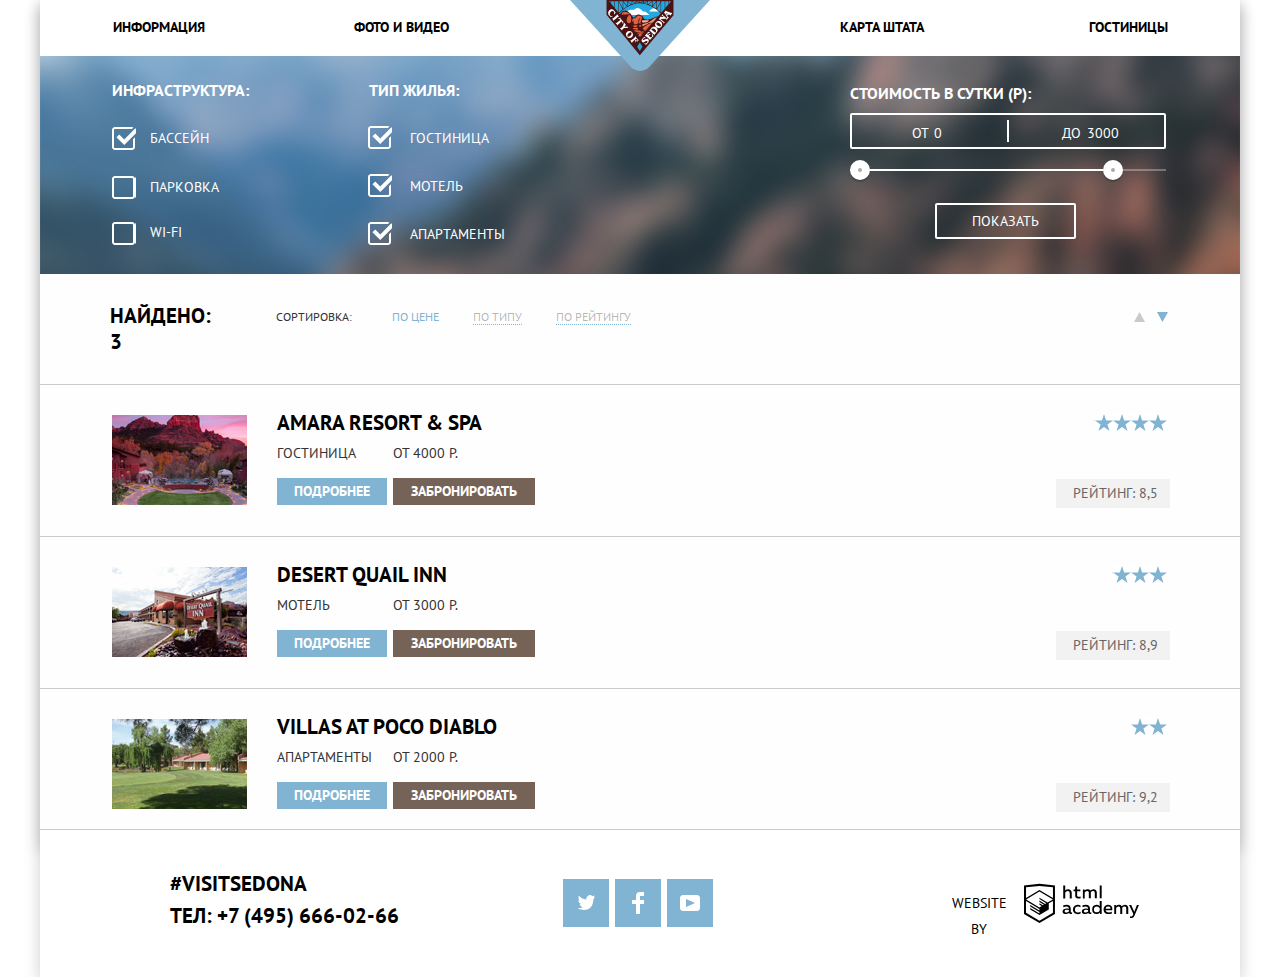
==== catalog.html @ 5ac7837c "правки" ====
<!DOCTYPE html>
<html lang="ru">

<head>
  <meta charset="utf-8">
  <title>Седона</title>
  <link href="https://fonts.googleapis.com/css?family=PT+Sans:400,700&display=swap&subset=cyrillic" rel="stylesheet">
  <link rel="stylesheet" href="css/normalize.css">
  <link href="css/style.css" rel="stylesheet">
</head>

<body>
  <div class="container">
    <header class="main-header">
      <nav class="main-navigation">
        <a class="main-header-logo" href="index.html">
          <img src="img/logo-sedona.svg" width="140" height="71" alt="Логотип Седоны">
        </a>
        <ul class="site-navigation">
          <li class="menu-section info"><a href="#">Информация</a>
          </li>
          <li class="menu-section photo"><a href="#">Фото и видео</a>
          </li>
          <li class="menu-section map-state"><a href="#">Карта штата</a>
          </li>
          <li class="menu-section site-navigation-current hotels"><a>Гостиницы</a>
          </li>
        </ul>
      </nav>
    </header>
    <main class="container">
      <h1 class="visually-hidden">Каталог гостиниц</h1>
      <section class="filters">
        <h2 class="visually-hidden">Фильтр гостиниц</h2>
        <form class="filters-form" method="get" action="https://echo.htmlacademy.ru">
          <div class="filters-block">
            <fieldset>
              <legend class="filter-header-infrastructure">Инфраструктура:</legend>
              <ul class="infrastructure">
                <li class="filter-option">
                  <label class="check">
                    <input class="filter-input filter-input-checkbox" type="checkbox" name="filter-pool" id="filter-pool" checked> <span class="check-box"></span>
                    Бассейн</label>
                </li>
                <li class="filter-option">
                  <label class="check">
                    <input class="filter-input filter-input-checkbox" type="checkbox" name="filter-parking" id="filter-parking"> <span class="check-box"></span>
                    Парковка</label>
                </li>
                <li class="filter-option">
                  <label class="check-wifi">
                    <input class="filter-input filter-input-checkbox" type="checkbox" name="filter-wi-fi" id="filter-wi-fi"> <span class="check-box wifi"></span>
                    Wi-fi</label>
                </li>
              </ul>
            </fieldset>
            <fieldset>
              <legend class="filter-header-housing">Тип жилья:</legend>
              <ul class="type-of-housing">
                <li class="filter-option">
                  <label class="check-housing">
                    <input class="filter-input filter-input-checkbox" type="checkbox" name="filter-hotel" id="filter-hotel" checked> <span class="check-box option">
                  </span>
                    Гостиница</label>
                </li>
                <li class="filter-option">
                  <label class="check-housing">
                    <input class="filter-input filter-input-checkbox" type="checkbox" name="filter-motel" id="filter-motel" checked> <span class="check-box option"></span>
                    Мотель</label>
                </li>
                <li class="filter-option">
                  <label class="check-housing">
                    <input class="filter-input filter-input-checkbox" type="checkbox" name="filter-apartment" id="filter-apartment" checked> <span class="check-box option"></span>
                    Апартаменты</label>
                </li>
              </ul>
            </fieldset>
          </div>
        </form>
        <div class="filter-range">
          <div class="filter-range-title">Стоимость в сутки (р):</div>
          <div class="price-controls">
            <label class="min-price">от
              <input class="min" type="number" name="min-price" value="0">
            </label>
            <label class="max-price">до
              <input class="max" type="number" name="max-price" value="3000">
            </label>
          </div>
          <div class="range-controls">
            <div class="scale">
              <div class="bar"></div>
            </div>
            <div class="range-toggle range-toggle-min"></div>
            <div class="range-toggle range-toggle-max"></div>
          </div>
          <button class="btn-transparent" type="submit">Показать</button>
        </div>
      </section>
      <section class="sorting">
        <h2 class="visually-hidden">Сортировка</h2>
        <div class="sorting-block">
          <div class="results">
            <h2 class="results-header">Найдено: 3</h2>
          </div>
          <div class="sorting-menu"> <span class="sorting-name">Сортировка:</span>
            <ul class="list-menu">
              <li><a href="#" class="price buy">по цене</a>
              </li>
              <li><a href="#">по типу</a>
              </li>
              <li><a href="#">по рейтингу</a>
              </li>
            </ul>
          </div>
          <div class="sorting-de-ascending">
            <ul class="sorting-icon">
              <li>
                <a href="#">
                  <svg xmlns="http://www.w3.org/2000/svg" width="11" height="10" viewBox="0 0 11 10" class="arrow-up">
                    <path fill="#231F20" d="M5.5 0L0 10h11z" />
                  </svg>
                </a>
              </li>
              <li>
                <a href="#">
                  <svg xmlns="http://www.w3.org/2000/svg" width="11" height="10" viewBox="0 0 11 10" class="arrow-down down">
                    <path fill="#231F20" d="M5.5 10L0 0h11" />
                  </svg>
                </a>
              </li>
            </ul>
          </div>
        </div>
      </section>
      <h2 class="visually-hidden">Список гостиниц</h2>
      <article class="catalog-item">
        <div class="content-alignment">
          <div class="place-pic">
            <img src="img/hotel-picture1.jpg" width="135" height="90" alt="Гостиница Amara Resort & Spa">
          </div>
          <div class="place-info">
            <h2 class="place-name"><a href="#">Amara Resort & Spa</a></h2>
            <div class="place-wrap">
              <div class="place-type"> <span class="content-decor">Гостиница</span>
                <a class="more-details-button" href="#">Подробнее</a>
              </div>
              <div class="place-price"> <span class="content-decor">От 4000 Р.</span>
                <a class="booking-button" href="#">Забронировать</a> 
              </div>
            </div>
          </div>
        </div>
        <div class="rating">
          <p class="visually-hidden">4 звезды</p>
          <p class="star first"></p> <span class="rating-decor">Рейтинг: 8,5</span>
        </div>
      </article>
      <article class="catalog-item">
        <div class="content-alignment">
          <div class="place-pic">
            <img src="img/hotel-picture2.jpg" width="135" height="90" alt="Мотель Desert Quail Inn">
          </div>
          <div class="place-info">
            <h2 class="place-name"><a href="#">Desert Quail Inn</a></h2>
            <div class="place-wrap">
              <div class="place-type"> <span class="content-decor">Мотель</span>
                <a class="more-details-button" href="#">Подробнее</a>
              </div>
              <div class="place-price"> <span class="content-decor">От 3000 Р.</span>
                <a class="booking-button" href="#">Забронировать</a> 
              </div>
            </div>
          </div>
        </div>
        <div class="rating">
          <p class="visually-hidden">3 звезды</p>
          <p class="star second"></p> <span class="rating-decor">Рейтинг: 8,9</span>
        </div>
      </article>
      <article class="catalog-item">
        <div class="content-alignment">
          <div class="place-pic">
            <img src="img/hotel-picture3.jpg" width="135" height="90" alt="Апартаменты Villas at Poco Diablo">
          </div>
          <div class="place-info">
            <h2 class="place-name"><a href="#">Villas at Poco Diablo</a></h2>
            <div class="place-wrap">
              <div class="place-type"> <span class="content-decor">Апартаменты</span>
                <a class="more-details-button" href="#">Подробнее</a>
              </div>
              <div class="place-price"> <span class="content-decor">От 2000 Р.</span>
                <a class="booking-button" href="#">Забронировать</a> 
              </div>
            </div>
          </div>
        </div>
        <div class="rating">
          <p class="visually-hidden">2 звезды</p>
          <p class="star third"></p> <span class="rating-decor">Рейтинг: 9,2</span>
        </div>
      </article>
    </main>
    <footer class="main-footer catalog-footer">
      <h2 class="visually-hidden">Как с нами связаться</h2>
      <div class="footer">
        <div class="footer-contacts"> <a href="#" class="hashtag-catalog">#visitsedona</a>
          <span class="phone-catalog">Тел: <a href="tel:+74956660266">+7 (495) 666-02-66</a></span>
        </div>
        <div class="footer-social">
          <h2 class="visually-hidden">Социальные сети</h2>
          <ul class="social-media social-media-catalog">
            <li>
              <a class="social-button twitter" href="#">
                <img src="img/twitter.svg" width="17" height="15" alt="Твиттер">
              </a>
            </li>
            <li>
              <a class="social-button facebook" href="#">
                <img src="img/fb-icon.svg" width="12" height="22" alt="Фейсбук">
              </a>
            </li>
            <li>
              <a class="social-button youtube" href="#">
                <img src="img/youtube.svg" width="20" height="16" alt="Ютуб">
              </a>
            </li>
          </ul>
        </div>
        <div class="footer-copyright footer-copyright-catalog"> <span class="website-by">Website by</span>
          <a href="https://htmlacademy.ru/intensive/htmlcss" class="htmlacademy-image">
            <svg id="Layer_1" data-name="Layer 1" xmlns="http://www.w3.org/2000/svg" viewBox="0 0 108.08 36.85" width="115" height="41" class="courses-logo">
              <title>logo-htmlacademy-small1</title>
              <path d="M44.61,26.88a2,2,0,0,0,.55-0.1v1.33a3.25,3.25,0,0,1-1.18.21,1.67,1.67,0,0,1-1.67-1,4.84,4.84,0,0,1-3.14,1.08c-1.51,0-2.91-.83-2.91-2.55,0-2.13,2-2.79,3.71-2.79a11.08,11.08,0,0,1,2.17.25v-0.3c0-1-.76-1.77-2.19-1.77a7.42,7.42,0,0,0-3,.64v-1.7a10.21,10.21,0,0,1,3.19-.55c2.36,0,3.81,1.12,3.81,3.65v3a0.54,0.54,0,0,0,.49.59h0.17Zm-6.44-1.13A1.35,1.35,0,0,0,39.63,27h0.11a3.39,3.39,0,0,0,2.41-1V24.58a9.72,9.72,0,0,0-1.81-.21c-1,0-2.16.33-2.16,1.38h0Zm12.36-6.11a5,5,0,0,1,2.57.64V22a4.08,4.08,0,0,0-2.3-.7,2.75,2.75,0,1,0,0,5.49,5,5,0,0,0,2.43-.64v1.71a6.27,6.27,0,0,1-2.76.57A4.21,4.21,0,0,1,46,24.51q0-.21,0-0.41a4.32,4.32,0,0,1,4.18-4.46h0.38Zm12.17,7.24a2,2,0,0,0,.55-0.1v1.33a3.25,3.25,0,0,1-1.18.21,1.67,1.67,0,0,1-1.67-1,4.84,4.84,0,0,1-3.14,1.08c-1.51,0-2.91-.83-2.91-2.55,0-2.13,2-2.79,3.71-2.79a11.08,11.08,0,0,1,2.17.25v-0.3c0-1-.76-1.77-2.19-1.77a7.42,7.42,0,0,0-3,.64v-1.7a10.21,10.21,0,0,1,3.19-.55c2.36,0,3.81,1.12,3.81,3.65v3a0.54,0.54,0,0,0,.49.59h0.17Zm-6.44-1.13A1.35,1.35,0,0,0,57.73,27h0.11a3.39,3.39,0,0,0,2.41-1V24.58a9.72,9.72,0,0,0-1.81-.21c-1.06,0-2.16.33-2.16,1.38h0ZM73,16V28.2H71.35V26.88a3.88,3.88,0,0,1-3.19,1.54,4.4,4.4,0,0,1,0-8.78,3.81,3.81,0,0,1,3,1.3V16H73Zm-4.53,5.22a2.76,2.76,0,1,0,0,5.52A2.86,2.86,0,0,0,71.15,25V23A2.91,2.91,0,0,0,68.49,21.27ZM79,19.64c3.31,0,4.46,2.68,3.92,5.09H76.7c0.21,1.5,1.67,2.11,3.19,2.11a6.11,6.11,0,0,0,2.64-.59v1.6a7.14,7.14,0,0,1-3,.57C77,28.42,74.78,27,74.78,24a4.18,4.18,0,0,1,4-4.39H79Zm0.09,1.54a2.28,2.28,0,0,0-2.44,2.1v0.06H81.3A2,2,0,0,0,79.13,21.18Zm5.73,7V19.87h1.65v1a3.81,3.81,0,0,1,2.78-1.27A2.86,2.86,0,0,1,91.89,21a4.12,4.12,0,0,1,2.91-1.33A3.06,3.06,0,0,1,98,23V28.2h-1.9V23.05a1.59,1.59,0,0,0-1.42-1.75H94.42a2.8,2.8,0,0,0-2.07,1.12V28.2h-1.9V23.05A1.59,1.59,0,0,0,89,21.31H88.8a3,3,0,0,0-2.21,1.29v5.63H84.86Zm21.31-8.33h1.9l-3.91,9.46c-0.9,2.17-2.09,2.86-3.35,2.86a4.76,4.76,0,0,1-1.1-.14V30.46a2.86,2.86,0,0,0,.85.12c0.9,0,1.58-.64,2.07-1.9l0.17-.42-4-8.4h2l2.86,6.29ZM38.73,1.46V6.22a3.81,3.81,0,0,1,2.7-1.14,3.25,3.25,0,0,1,3.44,3.4v5.15H43V8.72a1.81,1.81,0,0,0-1.61-2h-0.3a2.93,2.93,0,0,0-2.32,1.39v5.52h-1.9V1.46h1.9ZM49.94,2.31v3h3V6.91h-3v3.81c0,1.1.5,1.46,1.58,1.46a4.49,4.49,0,0,0,1.69-.33v1.6A6.8,6.8,0,0,1,51,13.8a2.55,2.55,0,0,1-2.86-2.74V6.89H46.58V5.26h1.5V2.74Zm5.4,11.31V5.28H57v1A3.81,3.81,0,0,1,59.77,5a2.86,2.86,0,0,1,2.6,1.33A4.12,4.12,0,0,1,65.28,5,3.06,3.06,0,0,1,68.44,8.4v5.21h-1.9V8.46a1.59,1.59,0,0,0-1.42-1.75H64.89a2.8,2.8,0,0,0-2.07,1.12v5.78h-1.9V8.46A1.59,1.59,0,0,0,59.5,6.71H59.27A3,3,0,0,0,57.06,8v5.63H55.34ZM71.17,1.45H73V13.6H71.17V1.45ZM14.71,0H14.55L0,1.54V28.21l14.55,8.66,14.55-8.66V1.54Zm12.5,27.1L14.55,34.64,1.9,27.12V16.18l12.59,7.5V25L5.86,19.9v1.31l8.68,5.21v1.39L5.87,22.65V24l8.68,5.21,8.75-5.24V18.31L27.2,16V27.12Zm0-12.53-3.48,2-1.6,1L14.51,13v1.31L21,18.23H21l-0.14.09-1,.54-5.37-3.2V17l4.24,2.52-1,.67-3.2-1.9v1.31l2.1,1.24L14.5,22.1,2,14.65,14.51,7.11Zm0-1.32L14.49,5.76,1.91,13.25v-10L14.56,1.92,27.21,3.25v10h0Z" transform="translate(0 -0.02)" />
            </svg>
          </a>
        </div>
      </div>
    </footer>
  </div>
</body>

</html>
---- css/style.css ----
html,
body {
	margin: 0;
	padding: 0;
	font-family: "PT Sans", "Arial", sans-serif;
	font-size: 14px;
	line-height: 21px;
	font-weight: 400;
	color: #333333;
	text-transform: uppercase;
	min-width: 1200px;
	background-color: #ffffff;
}
a {
	text-decoration: none;
}
img {
	max-width: 100%;
	height: auto;
}
.visually-hidden {
	position: absolute;
	width: 1px;
	height: 1px;
	margin: -1px;
	border: 0;
	padding: 0;
	clip: rect(0 0 0 0);
	overflow: hidden;
}
.container {
	width: 1200px;
	height: auto;
	margin: 0 auto;
	box-shadow: 0px 5px 15px 0 rgba(0, 1, 1, 0.2);
	background-color: #fefefe;
}
.main-header-logo {
	display: block;
	width: 140px;
	height: 71px;
	position: absolute;
	margin-left: 530px;
	z-index: 1;
}
.form-search {
	font-size: 21px;
	line-height: 26px;
	font-weight: bold;
	text-align: center;
	color: #ffffff;
	text-transform: uppercase;
	background-color: #81b3d2;
	border: none;
}
.form-search:hover,
.form-search:focus,
.form-search:active {
	background-color: #663d15;
}
.main-navigation {
	display: flex;
	position: absolute;
	background-color: #ffffff;
}
.site-navigation {
	display: flex;
	flex-wrap: wrap;
	line-height: 26px;
	margin: 0;
	padding: 0;
	text-indent: 0;
	list-style: none;
	background-color: transparent;
	width: 1200px;
	position: relative;
}
.site-navigation a {
	display: block;
	color: #000000;
	vertical-align: middle;
	background-color: #ffffff;
}
.menu-section {
	font-size: 14px;
	text-align: center;
	line-height: 26px;
	font-weight: bold;
	margin-bottom: 8px;
}
.info {
	width: 93px;
	height: 12px;
	padding: 14px 74px 22px 72px;
}
.menu-section a:hover {
	color: #81b3d2;
}
.menu-section a:active {
	color: rgba(0, 0, 0, 0.3);
}
.photo {
	width: 99px;
	height: 12px;
	padding: 14px 67px 22px 73px;
}
.map-state {
	width: 91px;
	height: 10px;
	padding: 14px 72px 22px 76px;
	margin-left: 242px;
}
.hotels {
	width: 79px;
	height: 12px;
	padding: 14px 72px 22px 88px;
	margin-left: 2px;
}
.welcome-pic {
	width: 1200px;
	height: 564px;
	background-image: url("../img/polygon.png"), url("../img/bg.jpg");
	background-position: -1px 506px, top center;
	background-repeat: no-repeat no-repeat;
	background-color: #cacaca;
}
.welcome-pic img {
	width: 459px;
	height: 353px;
	padding: 132px 371px 22px 370px;
}
.main-footer a {
	color: #000000;
}
.reasons-header {
	display: block;
	width: 489px;
	font-style: normal;
	font-weight: 400;
	font-size: 14px;
	line-height: 26px;
	text-align: center;
	margin: 0px 350px 52px 354px;
}
.header-one,
.footer-contacts {
	text-align: center;
	font-size: 21px;
	line-height: 26px;
	color: #000000;
}
.header-one {
	width: 440px;
	min-height: 48px;
	margin: 0 auto;
	margin-top: 61px;
	margin-bottom: 25px;
	background-color: #ffffff;
}
.sedona-header {
	display: flex;
	flex-direction: column-reverse;
}
.advantage-header {
	font-size: 21px;
	color: #ffffff;
	text-align: center;
}
.advantage-number {
	width: 52px;
}
.number-one {
	width: 122px;
	margin-top: 46px;
	margin-bottom: 23px;
	margin-left: auto;
	margin-right: auto;
}
.number-two {
	width: 151px;
	margin-top: 47px;
	margin-bottom: 22px;
	margin-left: auto;
	margin-right: auto;
}
.advantages {
	color: #ffffff;
	display: flex;
	min-height: 256px;
}
.advantage-image {
	width: 800px;
	height: 256px;
	background-color: #cacaca;
}
.recommendations-list {
	display: flex;
	justify-content: space-between;
	margin-left: 73px;
	margin-right: 63px;
	text-align: center;
	position: relative;
}
.advantage-text {
	width: 280px;
	margin-top: 23px;
	margin-left: auto;
	margin-right: auto;
}
.text-two {
	width: 304px;
	margin-top: 21px;
	margin-left: 48px;
	margin-right: 49px;
}
.recommendation-name {
	font-size: 21px;
	color: #000000;
	line-height: 21px;
	font-weight: bold;
}
.one>.recommendation-name {
	margin-top: 161px;
	margin-left: 91px;
	margin-right: 93px;
	text-align: center;
}
.one::before {
	content: url(../img/icon-1.svg);
	position: absolute;
	left: 88px;
	margin-top: 60px;
	width: 75px;
	height: 72px;
}
.recommendations-explanation-one {
	width: 254px;
	margin-top: 24px;
	text-align: center;
	margin-bottom: 80px;
}
.two>.recommendation-name {
	margin-bottom: 23px;
	margin-top: 161px;
	margin-left: 24px;
	margin-right: 16px;
	text-align: center;
}
.two::before {
	content: url(../img/icon-3.svg);
	position: absolute;
	left: 489px;
	margin-top: 61px;
	width: 74px;
	height: 70px;
}
.recommendations-explanation-two {
	width: 285px;
	margin-left: 10px;
	text-align: center;
	margin-bottom: 80px;
}
.three>.recommendation-name {
	margin-bottom: 23px;
	margin-top: 161px;
	text-align: center;
}
.three::before {
	content: url(../img/icon-2.svg);
	position: absolute;
	left: 895px;
	margin-top: 56px;
	width: 64px;
	height: 76px;
}
.recommendations-explanation-three {
	width: 273px;
	text-align: center;
	margin-bottom: 80px;
}
.social-media,
.infrastructure,
.type-of-housing {
	list-style-type: none;
}
.range-line {
	color: #ffffff;
}
.results {
	width: 117px;
	color: #000000;
	font-size: 14px;
	line-height: 26px;
	text-align: left;
	margin-top: 12px;
	margin-left: 70px;
}
.list-menu {
	display: flex;
	justify-content: space-between;
	margin-top: 32px;
	list-style: none;
}
.list-menu a {
	color: #000000;
	font-size: 12px;
	line-height: 18px;
	color: rgba(0, 0, 0, 0.3);
	margin-right: 34px;
	border-bottom: 1px dotted #81b3d2;
}
.list-menu a:hover {
	color: #81b3d2;
	border-bottom: 1px dotted #81b3d2;
}
.sorting-name {
	font-size: 12px;
	line-height: 18px;
	margin-top: 34px;
	margin-left: -381px;
}
.list-menu a:active {
	color: #000000;
	list-style: none;
	border-bottom: none;
}
.place-name {
	margin-top: 25px;
	margin-bottom: 2px;
}
.place-name a {
	font-size: 21px;
	line-height: 26px;
	color: #000000;
	font-weight: bold;
	text-align: left;
}
.place-name a:hover,
.place-name a:focus {
	color: #81b3d2;
}
.place-name a:active {
	color: rgba(0, 0, 0, 0.3);
}
.catalog-item {
	display: flex;
	justify-content: space-between;
	margin-right: 0px;
	margin-left: 0px;
	margin-top: 11px;
	border-top: 1px solid #cacaca;
	margin-bottom: -16px;
}
.rating {
	margin-right: 70px;
}
.content-alignment {
	display: flex;
	justify-content: space-between;
}
.place-info {
	margin-left: 30px;
}
.place-type,
.place-price {
	display: flex;
	flex-direction: column;
}
.place-wrap {
	display: flex;
	justify-content: space-between;
}
.more-details-button,
.booking-button {
	margin-top: 18px;
	margin-right: 6px;
}
.more-details-button {
	width: 76px;
	height: 15px;
	font-size: 14px;
	background-color: #81b3d2;
	color: #ffffff;
	padding: 3px 17px 9px 17px;
	text-align: center;
	margin: 0;
	margin-right: 6px;
	margin-top: 7px;
	font-weight: bold;
}
.more-details-button:hover,
.more-details-button:focus,
.form-search:hover {
	background-color: #669ec0;
}
.more-details-button:active {
	background-color: #669ec0;
	color: rgba(255, 255, 255, 0.3);
}
.booking-button {
	display: block;
	color: white;
	background-color: #766357;
	width: 142px;
	height: 24px;
	font-size: 14px;
	padding-top: 3px;
	text-align: center;
	margin-top: 7px;
	font-weight: bold;
}
.booking-button:hover,
.booking-button:focus {
	background-color: #604e43;
}
.booking-button:active {
	background-color: #604e43;
	color: rgba(255, 255, 255, 0.3);
}
.content-decor {
	color: #333333;
	margin-top: 5px;
	margin-bottom: 7px;
	padding: 0;
}
.rating-decor {
	display: block;
	color: #666666;
	background-color: #f2f2f2;
	width: 110px;
	height: 25px;
	text-align: center;
	margin-left: 0px;
	padding-left: 4px;
	padding-top: 4px;
}
.social-button {
	display: block;
	width: 46px;
	height: 48px;
	background-color: #81b3d2;
	text-align: center;
}
.social-media {
	display: flex;
	flex-direction: row;
	justify-content: space-between;
}
.advantage-description {
	width: 400px;
	background-color: #81b3d2;
	text-align: center;
}
.stage-2 {
	flex-direction: row-reverse;
	margin-top: 2px;
}
.stage-3 {
	width: 1200px;
	background-color: #eeeeee;
	color: #000000;
}
.number-three {
	width: 117px;
	margin-top: 48px;
	margin-bottom: 22px;
	margin-left: auto;
	margin-right: auto;
}
.number-3 {
	width: 208px;
	margin-top: 21px;
}
.number-four {
	width: 100px;
	margin-top: 48px;
	margin-bottom: 22px;
	margin-left: auto;
	margin-right: auto;
}
.number-4 {
	width: 262px;
	margin-top: 21px;
}
.number-five {
	width: 100px;
	margin-top: 48px;
	margin-bottom: 22px;
	margin-left: auto;
	margin-right: auto;
}
.number-5 {
	width: 249px;
	margin-top: 21px;
}
.sedona-search {
	display: block;
	background-color: #766357;
	width: 568px;
	font-size: 21px;
	font-weight: bold;
	line-height: 26px;
	white-space: nowrap;
	min-height: 57px;
	text-align: center;
	padding-top: 29px;
	margin-left: -67px;
	color: #ffffff;
}
.sedona-search:hover,
.sedona-search:focus {
	background-color: #604e43;
}
.sedona-search:active {
	color: rgba(255, 255, 255, 0.3);
	background-color: #503e33;
}
.search-fields {
	background-color: #f2f2f2;
	min-height: 38px;
	font-size: 14px;
	font-weight: bold;
}
.search-fields:hover {
	background-color: #ebebeb;
}
.search-fields:focus {
	background-color: #ffffff;
}
.if-interested {
	display: block;
	text-align: center;
	width: 434px;
	margin-left: 383px;
	margin-top: 50px;
}
.if-interested-header {
	font-size: 30px;
	color: #000000;
	line-height: 36px;
	font-weight: bold;
	text-align: center;
}
.if-interested-dates {
	width: 295px;
	margin-top: -5px;
	margin-left: 67px;
	line-height: 24px;
	text-align: center;
}
.if-interested-dates-second {
	display: block;
	margin-top: -13px;
	width: 435px;
	margin-bottom: 49px;
}
.form-search {
	background-color: #81b3d2;
	width: 458px;
	height: 58px;
}
.form-search:active {
	color: rgba(255, 255, 255, 0.3);
	background-color: #5496bd;
}
@keyframes bounce {
	0% {
		transform: translateY(-2000px);
	}
	70% {
		transform: translateY(30px);
	}
	90% {
		transform: translateY(-10px);
	}
	100% {
		transform: translateY(0);
	}
}
@keyframes shake {
	0%, 100% {
		transform: translateX(0);
	}
	10%,
	30%,
	50%,
	70%,
	90% {
		transform: translateX(-10px);
	}
	20%,
	40%,
	60%,
	80% {
		transform: translateX(10px);
	}
}
.modal {
	position: fixed;
	display: none;
	box-shadow: 0px 7px 15px 0 rgba(0, 1, 1, 0.15);
	background-color: #ffffff;
	flex-wrap: wrap;
	font-size: 14px;
	line-height: 26px;
}
.modal-search {
	top: 367px;
	left: 352px;
	width: 568px;
	min-height: 395px;
	margin: 0px 316px 78px 316px;
}
.hotels-search input:hover {
	background-color: #ebebeb;
}
.hotels-search input:focus {
	box-shadow: inset 0px 0px 0px 2px #e5e5e5;
}
.modal-show {
	display: block;
	animation: bounce 0.6s;
}
.modal-close {
	position: absolute;
	top: 0;
	right: -34px;
	width: 22px;
	height: 22px;
	font-size: 0;
	background-color: transparent;
	border: 0;
	cursor: pointer;
}
.modal-close::before,
.modal-close::after {
	content: "";
	position: absolute;
	top: 10px;
	left: 2px;
	width: 19px;
	height: 3px;
	background-color: #070505;
}
.modal-close::before {
	transform: rotate(45deg);
}
.modal-close::after {
	transform: rotate(-45deg);
}
.modal-error {
	animation: shake 0.6s;
}
.date-in {
	display: flex;
	height: 38px;
	padding-top: 55px;
}
.date-out {
	display: flex;
	height: 38px;
	padding-top: 29px;
}
.search-fields {
	box-sizing: border-box;
	width: 345px;
	padding-left: 8px;
	padding-top: 7px;
	padding-bottom: 13px;
	margin-left: 19px;
	font: inherit;
	font-weight: bold;
	color: #000000;
	text-transform: uppercase;
	background-color: #f2f2f2;
	border: none;
}
.calendar {
	background-image: url("../img/calendar-1.svg");
	background-position: 310px center;
	background-repeat: no-repeat;
}
.calendar:hover {
	background-image: url("../img/calendar.svg");
}
.calendar:active {
	background-image: url("../img/calendar-2.svg");
}
.count {
	box-sizing: border-box;
	width: 38px;
	height: 38px;
	margin-top: 30px;
	margin-bottom: -2px;
	font: inherit;
	color: #000000;
	text-transform: uppercase;
	background-color: #f2f2f2;
	border: none;
	font-weight: bold;
	padding-left: 16px;
	padding-bottom: 14px;
	margin-bottom: -13px;
}
.count-field {
	display: flex;
	flex-direction: row;
	justify-content: space-around;
}
.form-search {
	margin-top: 62px;
	margin-left: 55px;
	margin-right: 55px;
	margin-bottom: 55px;
}
.form-search:hover {
	background-color: #669ec0;
}
.form-search:active {
	background-color: #5496bd;
	color: rgba(255, 255, 255, 0.3);
}
.date-space {
	width: 95px;
	font-weight: bold;
	margin-top: 5px;
	margin-left: 55px;
}
.adult {
	margin-left: 20px;
	margin-right: 10px;
	font-weight: bold;
}
.children {
	font-weight: bold;
}
/* Для Chrome */

input[type=number]::-webkit-inner-spin-button,
input[type=number]::-webkit-outer-spin-button {
	-webkit-appearance: none;
	-moz-appearance: none;
	appearance: none;
	margin: 0;
}
/* Для Firefox */

input[type=number] {
	-moz-appearance: textfield;
}
/* Для IE-11*/

.hotel-search input::-ms-check {
	display: none;
}
.quantity-arrow-minus {
	width: 38px;
	height: 38px;
	margin-right: -25px;
	margin-left: 25px;
	background-color: #f2f2f2;
	position: relative;
	border: none;
	margin-bottom: -13px;
}
.kids-minus {
	width: 38px;
	height: 38px;
	margin-left: 20px;
	margin-right: -25px;
	background-color: #f2f2f2;
	position: relative;
	border: none;
	margin-bottom: -13px;
}
.quantity-arrow-minus::before {
	content: url(../img/minus-1.svg);
	position: absolute;
	top: 7px;
	left: 10px;
}
.quantity-arrow-minus:hover::before {
	content: url(../img/minus-2.svg);
	background-color: #f2f2f2;
}
.quantity-arrow-minus:active::before {
	content: url(../img/minus-3.svg);
	background-color: #f2f2f2;
}
.kids-minus::before {
	content: url(../img/minus-1.svg);
	position: absolute;
	top: 7px;
	left: 10px;
}
.kids-minus:hover::before {
	content: url(../img/minus-2.svg);
	background-color: #f2f2f2;
}
.kids-minus:active::before {
	content: url(../img/minus-3.svg);
	background-color: #f2f2f2;
}
.quantity-arrow-plus {
	width: 38px;
	height: 38px;
	margin-left: -5px;
	margin-right: -12px;
	background-color: #f2f2f2;
	text-align: center;
	position: relative;
	border: none;
	margin-bottom: -13px;
}
.kids-plus {
	width: 38px;
	height: 38px;
	background-color: #f2f2f2;
	text-align: center;
	position: relative;
	border: none;
	margin-right: 20px;
	margin-left: -4px;
	margin-bottom: -13px;
}
.kids-plus::after {
	content: url(../img/plus-1.svg);
	position: absolute;
	top: 11px;
	left: 11px;
}
.kids-plus:hover::after {
	content: url(../img/plus-2.svg);
	background-color: #f2f2f2;
}
.kids-plus:active::after {
	content: url(../img/plus-3.svg);
	background-color: #f2f2f2;
}
.quantity-arrow-plus::after {
	content: url(../img/plus-1.svg);
	position: absolute;
	top: 11px;
	left: 11px;
}
.quantity-arrow-plus:hover::after {
	content: url(../img/plus-2.svg);
	background-color: #f2f2f2;
}
.quantity-arrow-plus:active::after {
	content: url(../img/plus-3.svg);
	background-color: #f2f2f2;
}
.modal-map {
	top: 2163px;
	z-index: 1;
	background-image: url(../img/map.png) no-repeat;
	background-color: #cacaca;
	margin: 0;
}
.iframe {
	border: none;
}
a.buy {
	color: #81b3d2;
	border-color: transparent;
}
a>.down path {
	fill: #81b3d2;
}
.footer-contacts {
	display: flex;
	flex-direction: column;
	font-size: 21px;
	line-height: 26px;
	font-weight: bold;
}
.main-footer {
	position: relative;
	background-color: #ffffff;
	margin-top: -125px;
}
.index-footer {
	opacity: 0.9;
}
.catalog-footer {
	margin: 0;
	border-top: 1px solid #cacaca;
}
.social-media ul {
	display: flex;
	justify-content: space-between;
	flex-wrap: wrap;
	width: 144px;
	list-style: none;
}
.social-media-catalog {
	margin-top: 28px;
	margin-left: 70px;
}
.social-button {
	display: flex;
	justify-content: center;
	width: 46px;
	height: 48px;
	background-color: #81b3d2;
	margin: 3px;
	margin-top: 36px;
	margin-bottom: 36px;
}
.social-button:hover,
.social-button:focus {
	background-color: #669ec0;
}
.social-button:active {
	background-color: #5496bd;
}
.social-button img:active {
	opacity: 0.3;
}
.filters,
.filters-block {
	display: flex;
	justify-content: space-between;
	flex-direction: row;
	margin: 0px;
}
.filters {
	background-color: #cacaca;
	background-image: url("../img/filter-background.jpg");
	background-position: top center;
	background-repeat: no-repeat;
}
.filters-block {
	margin-top: 80px;
	margin-bottom: -5px;
}
.filters-block fieldset {
	border: none;
}
.filter-input-checkbox label:checked,
.filter-input-checkbox label:focus,
.filter-input-checkbox label:hover {
	color: #ffffff;
}
.filter-input-checkbox:disabled {
	color: #6a6a6a;
}
.filter-header-infrastructure,
.filter-header-housing {
	font-size: 16px;
	line-height: 21px;
	color: #ffffff;
	font-weight: bold;
}
.filter-header-infrastructure {
	margin-left: 59px;
}
.filter-header-housing {
	margin-left: 95px;
}
.filter-input {
	position: absolute;
	-webkit-appearance: none;
	-moz-appearance: none;
	appearance: none;
}
.check-box {
	display: block;
	position: absolute;
	margin-left: -38px;
	width: 24px;
	height: 23px;
	background-image: url(../img/checkbox-off.svg);
	margin-bottom: 5px;
	margin-top: -1px;
}
.check {
	display: block;
	padding-left: 57px;
	color: #ffffff;
	padding-top: 8px;
}
.check:hover {
	color: #cacaca;
}
.check-wifi {
	display: block;
	padding-left: 57px;
	padding-top: 4px;
	color: #ffffff;
}
.check-wifi:hover {
	color: #cacaca;
}
.wifi {
	margin-top: 0;
}
.option {
	margin-left: -42px;
	margin-top: -2px;
}
.check-housing {
	display: block;
	padding-left: 69px;
	color: #ffffff;
	padding-top: 7px;
}
.check-housing:hover {
	color: #cacaca;
}
.filter-input:checked+.check-box {
	background-image: url(../img/checkbox-on.svg);
}
.type-of-housing {
	margin-top: 12px;
	margin-left: 27px;
}
.type-of-housing li:first-child {
	margin-top: 15px;
}
.filter-option {
	margin-bottom: 20px;
}
.filter-input:disabled+.check-box {
	background-image: url(../img/checkbox-off-3.svg);
}
.filter-input:checked:disabled+.check-box {
	background-image: url(../img/checkbox-on-2.svg);
}
.sorting-menu {
	display: flex;
	justify-content: space-between;
}
.price:active {
	color: #81b3d2;
	border: none;
}
.sorting-block {
	display: flex;
	justify-content: space-between;
}
.sorting-de-ascending ul {
	list-style: none;
}
.sorting-de-ascending {
	margin-top: 19px;
}
.sorting-icon {
	display: flex;
	justify-content: space-between;
	margin-right: 60px;
}
.sorting-icon li {
	padding-right: 12px;
}
.arrow-up path {
	fill: #cacaca;
}
.arrow-up:hover path {
	fill: #000000;
}
.arrow-up:active path {
	fill: #81b3d2;
}
.courses-logo:hover path {
	fill: #81b3d2;
}
.courses-logo:active path {
	fill: #bdbbbc;
}
.star {
	background-color: #ffffff;
	background-image: url("../img/star.svg");
	background-position: top right;
	background-repeat: repeat;
	width: 18px;
	height: 17px;
	margin-bottom: 48px;
	margin-left: auto;
	margin-right: 3px;
	margin-top: 29px;
}
.first {
	width: 73px;
}
.second {
	width: 55px;
}
.third {
	width: 36px;
}
.footer {
	display: flex;
	justify-content: space-between;
}
.footer-copyright {
	display: flex;
	line-height: 26px;
	color: #000000;
}
.footer-copyright-catalog {
	margin-top: 14px;
}
.twitter {
	margin-top: 21px;
	margin-left: -53px;
}
.twitter img {
	height: 15px;
	padding-top: 16px;
}
.facebook {
	margin-left: -1px;
	margin-top: 21px;
}
.facebook img {
	height: 22px;
	padding-top: 13px;
}
.youtube {
	margin-top: 21px;
}
.youtube img {
	height: 16px;
	padding-top: 16px;
}
.hashtag {
	width: 136px;
	height: 16px;
	margin-left: 120px;
	padding-top: 30px;
	padding-bottom: 16px;
}
.hashtag-catalog {
	width: 136px;
	height: 16px;
	margin-left: 130px;
	padding-top: 41px;
	padding-bottom: 16px;
}
.phone {
	width: 223px;
	height: 20px;
	margin-left: 121px;
	padding-bottom: 32px;
	white-space: nowrap;
	margin-right: 84px;
}
.phone-catalog {
	width: 223px;
	height: 20px;
	margin-left: 130px;
	padding-bottom: 32px;
	white-space: nowrap;
}
.courses-logo {
	width: 115px;
	height: 41px;
	padding-top: 39px;
	padding-bottom: 40px;
	margin-left: 8px;
	margin-right: 101px;
}
.website-by {
	width: 74px;
	height: 11px;
	margin-left: 113px;
	margin-top: 31px;
	padding-top: 15px;
	padding-bottom: 15px;
	text-align: center;
}
.place-pic img {
	width: 135px;
	height: 90px;
	margin-top: 30px;
	margin-bottom: 30px;
	margin-left: 72px;
}
.filter-range {
	width: 316px;
	margin-top: 83px;
	margin-right: 74px;
	color: #ffffff;
	text-transform: uppercase;
}
.filter-range-title {
	margin-bottom: 9px;
	font-weight: 600;
	font-size: 16px;
	line-height: 21px;
}
.price-controls {
	position: relative;
	height: 32px;
	margin-bottom: 20px;
	font-size: 0;
	border: 2px solid #ffffff;
	border-radius: 2px;
}
.price-controls::after {
	content: "";
	position: absolute;
	top: 50%;
	left: 50%;
	width: 2px;
	height: 22px;
	background: #ffffff;
	transform: translate(-50%, -50%);
}
.price-controls label {
	display: inline-block;
	font-size: 14px;
	line-height: 38px;
	vertical-align: top;
	cursor: pointer;
}
.price-controls .min-price,
.price-controls .max-price {
	width: 90px;
	padding-left: 60px;
	margin-top: -2px;
}
.price-controls input {
	width: 50px;
	min-height: 32px;
	margin: 0;
	color: inherit;
	font: inherit;
	background: none;
	border: none;
}
.range-controls {
	position: relative;
	margin-bottom: 32px;
}
.range-controls .scale {
	height: 2px;
	background: rgba(255, 255, 255, 0.3);
}
.range-controls .bar {
	width: 80%;
	height: 2px;
	background: #ffffff;
}
.range-toggle {
	position: absolute;
	top: -9px;
	width: 4px;
	height: 4px;
	background: #ababab;
	border: 8px solid #ffffff;
	border-radius: 50%;
	box-shadow: 0 2px 1px 0 rgba(0, 1, 1, 0.2);
	cursor: pointer;
}
.range-toggle:hover {
	width: 6px;
	height: 6px;
	border-radius: 50%;
	background: #1c4f80;
}
.range-toggle-min {
	left: 0;
}
.range-toggle-max {
	left: 80%;
}
.btn-transparent {
	display: block;
	margin: 0 auto;
	padding: 6px 35px;
	font-size: 14px;
	line-height: 20px;
	color: #ffffff;
	text-transform: uppercase;
	background: transparent;
	border: 2px solid #ffffff;
	border-radius: 2px;
	cursor: pointer;
	margin-left: 85px;
	margin-bottom: 35px;
}
.btn-transparent:hover {
	color: #000000;
	background: #ffffff;
}
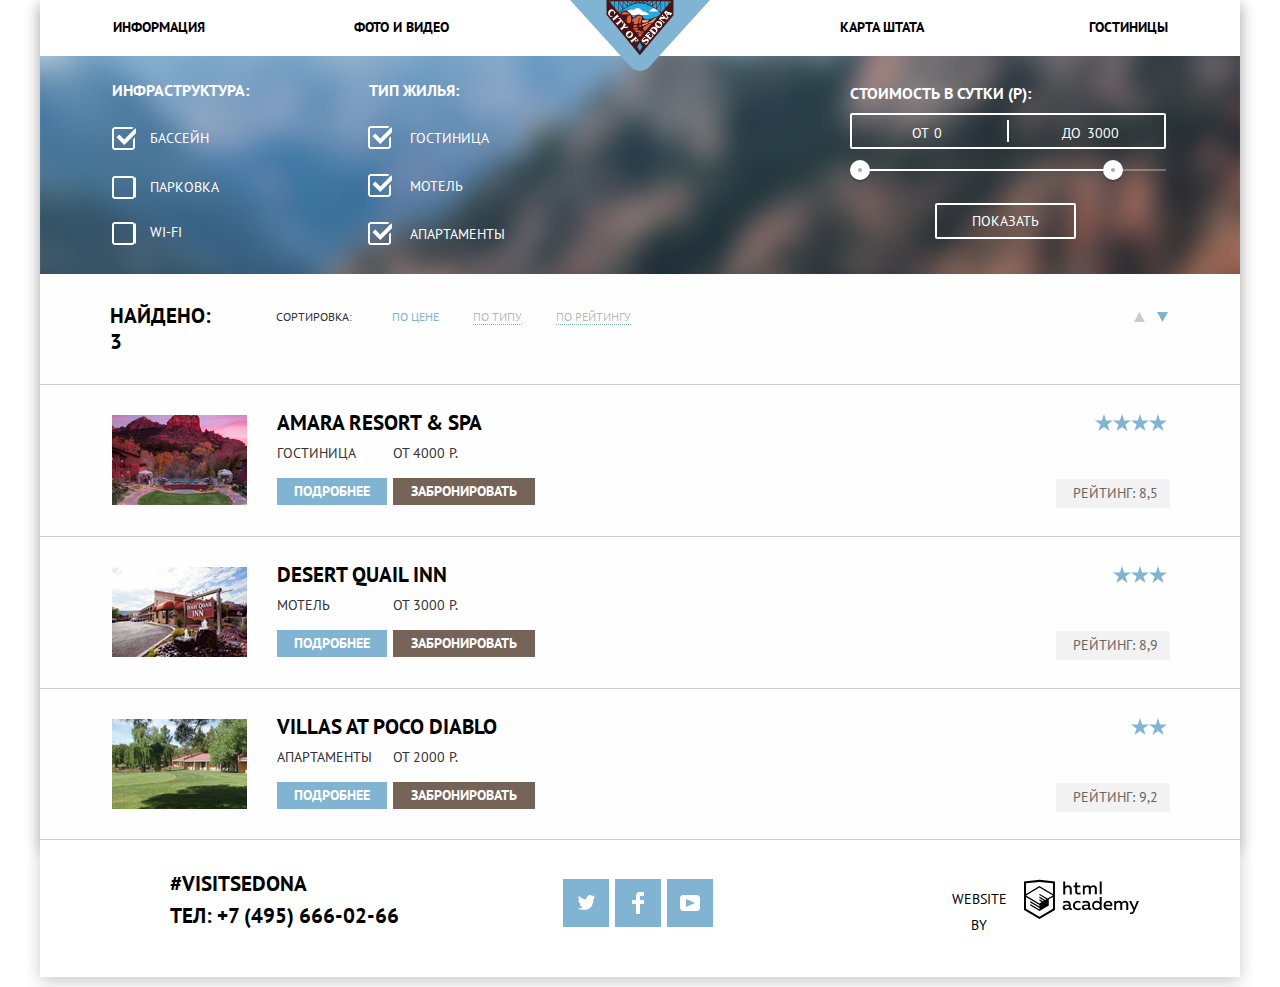
==== commit fa40ee90: "правки" ====
--- a/catalog.html
+++ b/catalog.html
@@ -6,7 +6,7 @@
   <title>Седона</title>
   <link href="https://fonts.googleapis.com/css?family=PT+Sans:400,700&display=swap&subset=cyrillic" rel="stylesheet">
   <link rel="stylesheet" href="css/normalize.css">
-  <link href="css/style.css" rel="stylesheet">
+  <link href="css/style-min.css" rel="stylesheet">
 </head>
 
 <body>
@@ -39,17 +39,17 @@
               <ul class="infrastructure">
                 <li class="filter-option">
                   <label class="check">
-                    <input class="filter-input filter-input-checkbox" type="checkbox" name="filter-pool" id="filter-pool" checked> <span class="check-box"></span>
+                    <input class="filter-input filter-input-checkbox visually-hidden" type="checkbox" name="filter-pool" id="filter-pool" checked> <span class="check-box"></span>
                     Бассейн</label>
                 </li>
                 <li class="filter-option">
                   <label class="check">
-                    <input class="filter-input filter-input-checkbox" type="checkbox" name="filter-parking" id="filter-parking"> <span class="check-box"></span>
+                    <input class="filter-input filter-input-checkbox visually-hidden" type="checkbox" name="filter-parking" id="filter-parking"> <span class="check-box"></span>
                     Парковка</label>
                 </li>
                 <li class="filter-option">
                   <label class="check-wifi">
-                    <input class="filter-input filter-input-checkbox" type="checkbox" name="filter-wi-fi" id="filter-wi-fi"> <span class="check-box wifi"></span>
+                    <input class="filter-input filter-input-checkbox visually-hidden" type="checkbox" name="filter-wi-fi" id="filter-wi-fi"> <span class="check-box wifi"></span>
                     Wi-fi</label>
                 </li>
               </ul>
@@ -59,18 +59,18 @@
               <ul class="type-of-housing">
                 <li class="filter-option">
                   <label class="check-housing">
-                    <input class="filter-input filter-input-checkbox" type="checkbox" name="filter-hotel" id="filter-hotel" checked> <span class="check-box option">
+                    <input class="filter-input filter-input-checkbox visually-hidden" type="checkbox" name="filter-hotel" id="filter-hotel" checked> <span class="check-box option">
                   </span>
                     Гостиница</label>
                 </li>
                 <li class="filter-option">
                   <label class="check-housing">
-                    <input class="filter-input filter-input-checkbox" type="checkbox" name="filter-motel" id="filter-motel" checked> <span class="check-box option"></span>
+                    <input class="filter-input filter-input-checkbox visually-hidden" type="checkbox" name="filter-motel" id="filter-motel" checked> <span class="check-box option"></span>
                     Мотель</label>
                 </li>
                 <li class="filter-option">
                   <label class="check-housing">
-                    <input class="filter-input filter-input-checkbox" type="checkbox" name="filter-apartment" id="filter-apartment" checked> <span class="check-box option"></span>
+                    <input class="filter-input filter-input-checkbox visually-hidden" type="checkbox" name="filter-apartment" id="filter-apartment" checked> <span class="check-box option"></span>
                     Апартаменты</label>
                 </li>
               </ul>
@@ -201,9 +201,9 @@
         </div>
       </article>
     </main>
-    <footer class="main-footer catalog-footer">
+    <footer class="catalog-footer">
       <h2 class="visually-hidden">Как с нами связаться</h2>
-      <div class="footer">
+      <div class="footer footer-catalog">
         <div class="footer-contacts"> <a href="#" class="hashtag-catalog">#visitsedona</a>
           <span class="phone-catalog">Тел: <a href="tel:+74956660266">+7 (495) 666-02-66</a></span>
         </div>
--- a/css/style-min.css
+++ b/css/style-min.css
@@ -0,0 +1 @@
+body,html{margin:0;padding:0;font-family:"PT Sans",Arial,sans-serif;font-size:14px;line-height:21px;font-weight:400;color:#333;text-transform:uppercase;min-width:1200px;background-color:#fff}a{text-decoration:none}img{max-width:100%;height:auto}.visually-hidden{position:absolute;width:1px;height:1px;margin:-1px;border:0;padding:0;clip:rect(0 0 0 0);overflow:hidden}.container{width:1200px;height:auto;margin:0 auto;margin-bottom:10px;box-shadow:0 5px 15px 0 rgba(0,1,1,.2);background-color:#fefefe}.main-header-logo{display:block;width:140px;height:71px;position:absolute;margin-left:530px;z-index:1}.form-search{width:458px;height:58px;font-size:21px;line-height:26px;font-weight:700;text-align:center;color:#fff;text-transform:uppercase;background-color:#81b3d2;border:none;margin-top:54px;margin-left:55px;margin-right:55px;margin-bottom:55px}.form-search:focus,.form-search:hover{background-color:#669ec0}.form-search:active{color:rgba(255,255,255,.3);background-color:#5496bd}.main-navigation{display:flex;position:absolute;background-color:#fff}.site-navigation{display:flex;flex-wrap:wrap;line-height:26px;margin:0;padding:0;text-indent:0;list-style:none;background-color:transparent;width:1200px;position:relative}.site-navigation a{display:block;color:#000;vertical-align:middle;background-color:#fff}.menu-section{font-size:14px;text-align:center;line-height:26px;font-weight:700;margin-bottom:8px}.info{width:93px;height:12px;padding:14px 74px 22px 72px}.menu-section a:hover{color:#81b3d2}.menu-section a:active{color:rgba(0,0,0,.3)}.photo{width:99px;height:12px;padding:14px 67px 22px 73px}.map-state{width:91px;height:10px;padding:14px 72px 22px 76px;margin-left:242px}.hotels{width:79px;height:12px;padding:14px 72px 22px 88px;margin-left:2px}.welcome-pic{width:1200px;height:564px;background-image:url(../img/polygon.png),url(../img/bg.jpg);background-position:-1px 506px,top center;background-repeat:no-repeat no-repeat;background-color:#cacaca}.welcome-pic img{width:459px;height:353px;padding:132px 371px 22px 370px}.main-footer a{color:#000}.reasons-header{display:block;width:489px;font-style:normal;font-weight:400;font-size:14px;line-height:26px;text-align:center;margin:0 350px 52px 354px}.footer-contacts,.header-one{text-align:center;font-size:21px;line-height:26px;color:#000}.header-one{width:440px;min-height:48px;margin:0 auto;margin-top:61px;margin-bottom:25px;background-color:#fff}.sedona-header{display:flex;flex-direction:column-reverse}.advantage-header{font-size:21px;color:#fff;text-align:center}.advantage-number{width:52px}.number-one{width:122px;margin-top:46px;margin-bottom:23px;margin-left:auto;margin-right:auto}.number-two{width:151px;margin-top:47px;margin-bottom:22px;margin-left:auto;margin-right:auto}.advantages{color:#fff;display:flex;min-height:256px}.advantage-image{width:800px;height:256px;background-color:#cacaca}.recommendations-list{display:flex;justify-content:space-between;margin-left:73px;margin-right:63px;text-align:center;position:relative}.advantage-text{width:280px;margin-top:23px;margin-left:auto;margin-right:auto}.text-two{width:304px;margin-top:21px;margin-left:48px;margin-right:49px}.recommendation-name{font-size:21px;color:#000;line-height:21px;font-weight:700}.one>.recommendation-name{margin-top:161px;margin-left:91px;margin-right:93px;text-align:center}.one::before{content:url(../img/icon-1.svg);position:absolute;left:88px;margin-top:60px;width:75px;height:72px}.recommendations-explanation-one{width:254px;margin-top:24px;text-align:center;margin-bottom:80px}.two>.recommendation-name{margin-bottom:23px;margin-top:161px;margin-left:24px;margin-right:16px;text-align:center}.two::before{content:url(../img/icon-3.svg);position:absolute;left:489px;margin-top:61px;width:74px;height:70px}.recommendations-explanation-two{width:285px;margin-left:10px;text-align:center;margin-bottom:80px}.three>.recommendation-name{margin-bottom:23px;margin-top:161px;text-align:center}.three::before{content:url(../img/icon-2.svg);position:absolute;left:895px;margin-top:56px;width:64px;height:76px}.recommendations-explanation-three{width:273px;text-align:center;margin-bottom:80px}.infrastructure,.social-media,.type-of-housing{list-style-type:none}.range-line{color:#fff}.results{width:117px;color:#000;font-size:14px;line-height:26px;text-align:left;margin-top:12px;margin-left:70px}.list-menu{display:flex;justify-content:space-between;margin-top:32px;list-style:none}.list-menu a{color:#000;font-size:12px;line-height:18px;color:rgba(0,0,0,.3);margin-right:34px;border-bottom:1px dotted #81b3d2}.list-menu a:hover{color:#81b3d2;border-bottom:1px dotted #81b3d2}.sorting-name{font-size:12px;line-height:18px;margin-top:34px;margin-left:-381px}.list-menu a:active{color:#000;list-style:none;border-bottom:none}.place-name{margin-top:25px;margin-bottom:2px}.place-name a{font-size:21px;line-height:26px;color:#000;font-weight:700;text-align:left}.place-name a:focus,.place-name a:hover{color:#81b3d2}.place-name a:active{color:rgba(0,0,0,.3)}.catalog-item{display:flex;justify-content:space-between;margin-right:0;margin-left:0;margin-top:11px;border-top:1px solid #cacaca;margin-bottom:-16px}.rating{margin-right:70px}.content-alignment{display:flex;justify-content:space-between}.place-info{margin-left:30px}.place-price,.place-type{display:flex;flex-direction:column}.place-wrap{display:flex;justify-content:space-between}.booking-button,.more-details-button{margin-top:18px;margin-right:6px}.more-details-button{width:76px;height:15px;font-size:14px;background-color:#81b3d2;color:#fff;padding:3px 17px 9px 17px;text-align:center;margin:0;margin-right:6px;margin-top:7px;font-weight:700}.more-details-button:focus,.more-details-button:hover{background-color:#669ec0}.more-details-button:active{background-color:#669ec0;color:rgba(255,255,255,.3)}.booking-button{display:block;color:#fff;background-color:#766357;width:142px;height:24px;font-size:14px;padding-top:3px;text-align:center;margin-top:7px;font-weight:700}.booking-button:focus,.booking-button:hover{background-color:#604e43}.booking-button:active{background-color:#604e43;color:rgba(255,255,255,.3)}.content-decor{color:#333;margin-top:5px;margin-bottom:7px;padding:0}.rating-decor{display:block;color:#666;background-color:#f2f2f2;width:110px;height:25px;text-align:center;margin-left:0;padding-left:4px;padding-top:4px}.social-button{display:block;width:46px;height:48px;background-color:#81b3d2;text-align:center}.social-media{display:flex;flex-direction:row;justify-content:space-between}.advantage-description{width:400px;background-color:#81b3d2;text-align:center}.stage-2{flex-direction:row-reverse;margin-top:2px}.stage-3{width:1200px;background-color:#eee;color:#000}.number-three{width:117px;margin-top:48px;margin-bottom:22px;margin-left:auto;margin-right:auto}.number-3{width:208px;margin-top:21px}.number-four{width:100px;margin-top:48px;margin-bottom:22px;margin-left:auto;margin-right:auto}.number-4{width:262px;margin-top:21px}.number-five{width:100px;margin-top:48px;margin-bottom:22px;margin-left:auto;margin-right:auto}.number-5{width:249px;margin-top:21px}.sedona-search{display:block;background-color:#766357;width:568px;font-size:21px;font-weight:700;line-height:26px;white-space:nowrap;min-height:57px;text-align:center;padding-top:29px;margin-left:-67px;color:#fff}.sedona-search:focus,.sedona-search:hover{background-color:#604e43}.sedona-search:active{color:rgba(255,255,255,.3);background-color:#503e33}.search-fields{background-color:#f2f2f2;min-height:38px;font-size:14px;font-weight:700}.search-fields:hover{background-color:#ebebeb}.search-fields:focus{background-color:#fff}.if-interested{display:block;text-align:center;width:434px;margin-left:383px;margin-top:50px}.if-interested-header{font-size:30px;color:#000;line-height:36px;font-weight:700;text-align:center}.if-interested-dates{width:295px;margin-top:-5px;margin-left:67px;line-height:24px;text-align:center}.if-interested-dates-second{display:block;margin-top:-13px;width:435px;margin-bottom:49px}@keyframes bounce{0%{transform:translateY(-2000px)}70%{transform:translateY(30px)}90%{transform:translateY(-10px)}100%{transform:translateY(0)}}@keyframes shake{0%,100%{transform:translateX(0)}10%,30%,50%,70%,90%{transform:translateX(-10px)}20%,40%,60%,80%{transform:translateX(10px)}}.modal{position:fixed;box-shadow:0 7px 15px 0 rgba(0,1,1,.15);background-color:#fff;flex-wrap:wrap;font-size:14px;line-height:26px}.modal-search{top:360px;left:352px;width:568px;min-height:395px;margin:0 316px 78px 316px}.hotels-search input:focus{box-shadow:inset 0 0 0 2px #e5e5e5}.modal-show{display:block;animation:bounce .6s}.modal-error{animation:shake .6s}.date-in{display:flex;height:38px;padding-top:55px}.date-out{display:flex;height:38px;padding-top:29px}.search-fields{box-sizing:border-box;width:345px;padding-left:9px;padding-top:9px;padding-bottom:11px;margin-left:19px;font:inherit;font-weight:700;color:#000;text-transform:uppercase;background-color:#f2f2f2;border:none}.calendar{background-image:url(../img/calendar-1.svg);background-position:310px center;background-repeat:no-repeat}.calendar:hover{background-image:url(../img/calendar.svg)}.calendar:active{background-image:url(../img/calendar-2.svg)}.count{box-sizing:border-box;width:38px;height:38px;font:inherit;color:#000;text-transform:uppercase;background-color:#f2f2f2;border:none;font-weight:700;text-align:center}.count-field{display:flex;flex-direction:row;justify-content:space-around}.date-space{width:95px;font-weight:700;margin-top:5px;margin-left:55px}.amount-of-adult{display:flex;margin-top:30px}.adult{margin-left:25px;margin-right:20px;padding-top:9px;font-weight:700}.amount-of-children{display:flex;margin-top:30px}.children{margin-top:9px;font-weight:700;margin-right:15px}input[type=number]::-webkit-inner-spin-button,input[type=number]::-webkit-outer-spin-button{-webkit-appearance:none;-moz-appearance:none;appearance:none;margin:0}input[type=number]{-moz-appearance:textfield}.quantity-arrow-minus{width:38px;height:38px;margin-right:-25px;margin-left:25px;background-color:#f2f2f2;position:relative;border:none}.quantity-arrow-minus::before{content:url(../img/minus-1.svg);position:absolute;top:7px;left:10px}.quantity-arrow-minus:hover::before{content:url(../img/minus-2.svg);background-color:#f2f2f2}.quantity-arrow-minus:active::before{content:url(../img/minus-3.svg);background-color:#f2f2f2}.kids-minus::before{content:url(../img/minus-1.svg);position:absolute;top:7px;left:10px}.kids-minus:hover::before{content:url(../img/minus-2.svg);background-color:#f2f2f2}.kids-minus:active::before{content:url(../img/minus-3.svg);background-color:#f2f2f2}.quantity-arrow-plus{width:38px;height:38px;background-color:#f2f2f2;text-align:center;position:relative;border:none}.kids-plus{margin-right:25px}.kids-plus::after{content:url(../img/plus-1.svg);position:absolute;top:11px;left:11px}.kids-plus:hover::after{content:url(../img/plus-2.svg);background-color:#f2f2f2}.kids-plus:active::after{content:url(../img/plus-3.svg);background-color:#f2f2f2}.quantity-arrow-plus::after{content:url(../img/plus-1.svg);position:absolute;top:11px;left:11px}.quantity-arrow-plus:hover::after{content:url(../img/plus-2.svg);background-color:#f2f2f2}.quantity-arrow-plus:active::after{content:url(../img/plus-3.svg);background-color:#f2f2f2}.modal-map{top:2165px;z-index:1;background-image:url(../img/map.png);background-color:#cacaca;margin:0}.iframe{border:none}a.buy{color:#81b3d2;border-color:transparent}a>.down path{fill:#81b3d2}.filters,.filters-block{display:flex;justify-content:space-between;flex-direction:row;margin:0}.filters{background-color:#cacaca;background-image:url(../img/filter-background.jpg);background-position:top center;background-repeat:no-repeat}.filters-block{margin-top:80px;margin-bottom:-5px}.filters-block fieldset{border:none}.filter-input-checkbox label:checked,.filter-input-checkbox label:focus,.filter-input-checkbox label:hover{color:#fff}.filter-input-checkbox:disabled{color:#6a6a6a}.filter-header-housing,.filter-header-infrastructure{font-size:16px;line-height:21px;color:#fff;font-weight:700}.filter-header-infrastructure{margin-left:59px}.filter-header-housing{margin-left:95px}.filter-input{position:absolute;-webkit-appearance:none;-moz-appearance:none;appearance:none}.check-box{display:block;position:absolute;margin-left:-38px;width:24px;height:23px;background-image:url(../img/checkbox-off.svg);margin-bottom:5px;margin-top:-1px}.check{display:block;padding-left:57px;color:#fff;padding-top:8px}.check:hover{color:#cacaca}.check-wifi{display:block;padding-left:57px;padding-top:4px;color:#fff}.check-wifi:hover{color:#cacaca}.wifi{margin-top:0}.option{margin-left:-42px;margin-top:-2px}.check-housing{display:block;padding-left:69px;color:#fff;padding-top:7px}.check-housing:hover{color:#cacaca}.filter-input:checked+.check-box{background-image:url(../img/checkbox-on.svg)}.type-of-housing{margin-top:12px;margin-left:27px}.type-of-housing li:first-child{margin-top:15px}.filter-option{margin-bottom:20px}.filter-input:disabled+.check-box{background-image:url(../img/checkbox-off-3.svg)}.filter-input:checked:disabled+.check-box{background-image:url(../img/checkbox-on-2.svg)}.sorting-menu{display:flex;justify-content:space-between}.price:active{color:#81b3d2;border:none}.sorting-block{display:flex;justify-content:space-between}.sorting-de-ascending ul{list-style:none}.sorting-de-ascending{margin-top:19px}.sorting-icon{display:flex;justify-content:space-between;margin-right:60px}.sorting-icon li{padding-right:12px}.arrow-up path{fill:#cacaca}.arrow-up:hover path{fill:#000}.arrow-up:active path{fill:#81b3d2}.courses-logo:hover path{fill:#81b3d2}.courses-logo:active path{fill:#bdbbbc}.star{background-color:#fff;background-image:url(../img/star.svg);background-position:top right;background-repeat:repeat;width:18px;height:17px;margin-bottom:48px;margin-left:auto;margin-right:3px;margin-top:29px}.first{width:73px}.second{width:55px}.third{width:36px}.footer{display:flex;justify-content:space-between}.footer-contacts{display:flex;flex-direction:column;font-size:21px;line-height:26px;font-weight:700}.main-footer{position:relative;background-color:#fff;margin-top:-125px}.index-footer{opacity:.9}.catalog-footer{position:relative;background-color:#fff;border-top:1px solid #cacaca}.footer-catalog{margin-top:-10px}.social-media ul{display:flex;justify-content:space-between;flex-wrap:wrap;width:144px;list-style:none}.social-media-catalog{margin-top:28px;margin-left:70px}.social-button{display:flex;justify-content:center;width:46px;height:48px;background-color:#81b3d2;margin:3px;margin-top:36px;margin-bottom:36px}.social-button:focus,.social-button:hover{background-color:#669ec0}.social-button:active{background-color:#5496bd}.social-button img:active{opacity:.3}.footer-copyright{display:flex;line-height:26px;color:#000}.footer-copyright-catalog{margin-top:10px}.twitter{margin-top:21px;margin-left:-53px}.twitter img{height:15px;padding-top:16px}.facebook{margin-left:-1px;margin-top:21px}.facebook img{height:22px;padding-top:13px}.youtube{margin-top:21px}.youtube img{height:16px;padding-top:16px}.hashtag{width:136px;height:16px;margin-left:120px;padding-top:30px;padding-bottom:16px}.hashtag-catalog{width:136px;height:16px;margin-left:130px;padding-top:41px;padding-bottom:16px;color:#000}.phone{width:223px;height:20px;margin-left:121px;padding-bottom:32px;white-space:nowrap;margin-right:84px}.phone-catalog{width:223px;height:20px;margin-left:130px;padding-bottom:32px;white-space:nowrap;color:#000}.phone-catalog a{color:#000}.courses-logo{width:115px;height:41px;padding-top:39px;padding-bottom:40px;margin-left:8px;margin-right:101px}.website-by{width:74px;height:11px;margin-left:113px;margin-top:31px;padding-top:15px;padding-bottom:15px;text-align:center}.place-pic img{width:135px;height:90px;margin-top:30px;margin-bottom:30px;margin-left:72px}.filter-range{width:316px;margin-top:83px;margin-right:74px;color:#fff;text-transform:uppercase}.filter-range-title{margin-bottom:9px;font-weight:600;font-size:16px;line-height:21px}.price-controls{position:relative;height:32px;margin-bottom:20px;font-size:0;border:2px solid #fff;border-radius:2px}.price-controls::after{content:"";position:absolute;top:50%;left:50%;width:2px;height:22px;background:#fff;transform:translate(-50%,-50%)}.price-controls label{display:inline-block;font-size:14px;line-height:38px;vertical-align:top;cursor:pointer}.price-controls .max-price,.price-controls .min-price{width:90px;padding-left:60px;margin-top:-2px}.price-controls input{width:50px;min-height:32px;margin:0;color:inherit;font:inherit;background:0 0;border:none}.range-controls{position:relative;margin-bottom:32px}.range-controls .scale{height:2px;background:rgba(255,255,255,.3)}.range-controls .bar{width:80%;height:2px;background:#fff}.range-toggle{position:absolute;top:-9px;width:4px;height:4px;background:#ababab;border:8px solid #fff;border-radius:50%;box-shadow:0 2px 1px 0 rgba(0,1,1,.2);cursor:pointer}.range-toggle:hover{width:6px;height:6px;border-radius:50%;background:#1c4f80}.range-toggle-min{left:0}.range-toggle-max{left:80%}.btn-transparent{display:block;margin:0 auto;padding:6px 35px;font-size:14px;line-height:20px;color:#fff;text-transform:uppercase;background:0 0;border:2px solid #fff;border-radius:2px;cursor:pointer;margin-left:85px;margin-bottom:35px}.btn-transparent:hover{color:#000;background:#fff}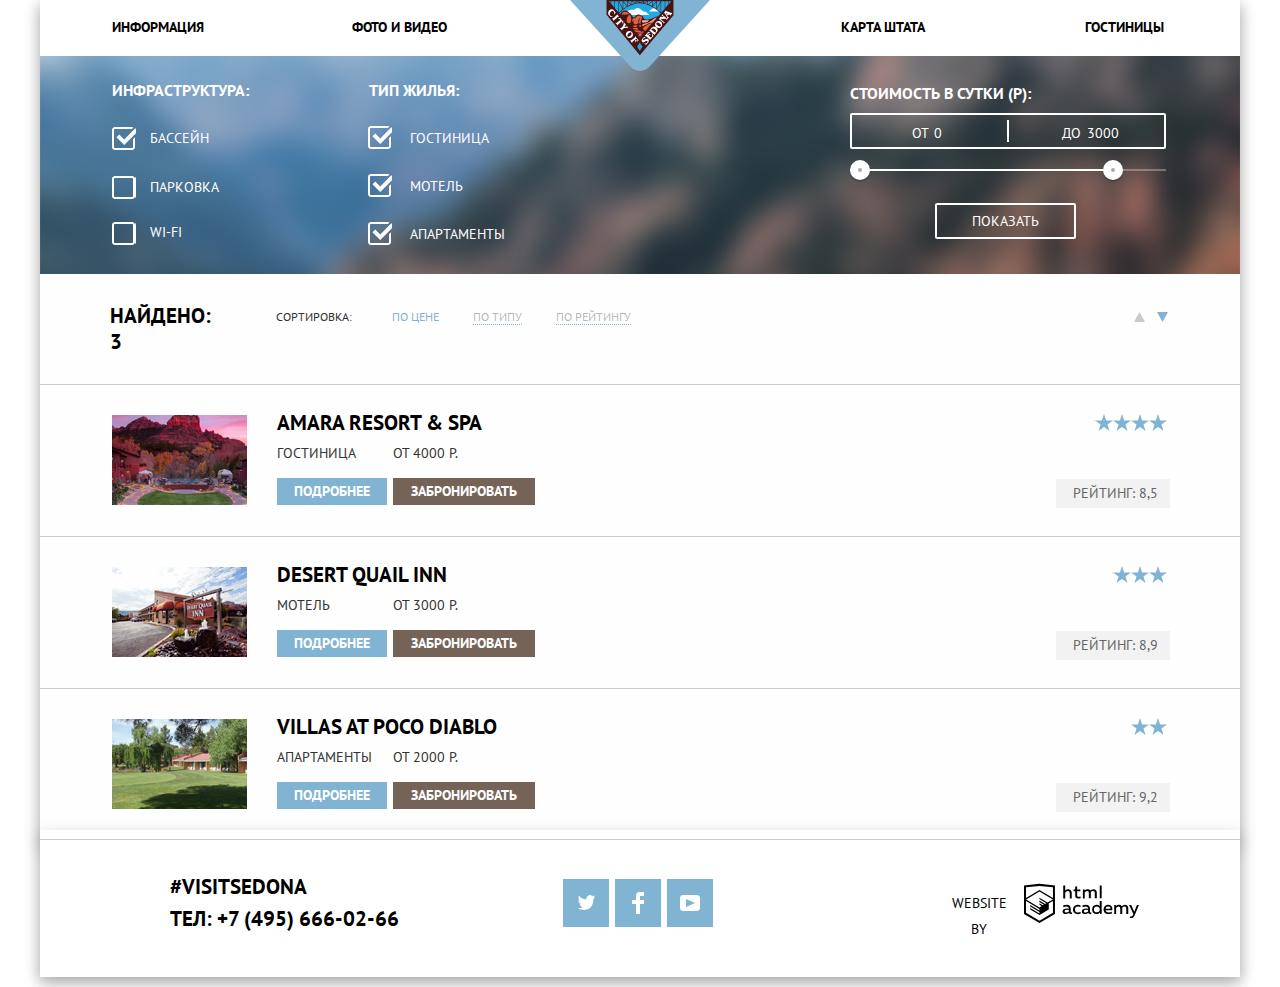
==== commit f5ee3a90: "правки" ====
--- a/catalog.html
+++ b/catalog.html
@@ -6,7 +6,7 @@
   <title>Седона</title>
   <link href="https://fonts.googleapis.com/css?family=PT+Sans:400,700&display=swap&subset=cyrillic" rel="stylesheet">
   <link rel="stylesheet" href="css/normalize.css">
-  <link href="css/style-min.css" rel="stylesheet">
+  <link href="css/style.css" rel="stylesheet">
 </head>
 
 <body>
--- a/css/style.css
+++ b/css/style.css
@@ -0,0 +1,1237 @@
+html,
+body {
+	margin: 0;
+	padding: 0;
+	font-family: "PT Sans", "Arial", sans-serif;
+	font-size: 14px;
+	line-height: 21px;
+	font-weight: 400;
+	color: #333333;
+	text-transform: uppercase;
+	min-width: 1200px;
+	background-color: #ffffff;
+}
+a {
+	text-decoration: none;
+}
+img {
+	max-width: 100%;
+	height: auto;
+}
+.visually-hidden {
+	position: absolute;
+	width: 1px;
+	height: 1px;
+	margin: -1px;
+	border: 0;
+	padding: 0;
+	clip: rect(0 0 0 0);
+	overflow: hidden;
+}
+.container {
+	width: 1200px;
+	height: auto;
+	margin: 0 auto;
+	margin-bottom: 10px;
+	box-shadow: 0px 5px 15px 0 rgba(0, 1, 1, 0.2);
+	background-color: #fefefe;
+}
+.main-header-logo {
+	display: block;
+	width: 140px;
+	height: 71px;
+	position: absolute;
+	margin-left: 530px;
+	z-index: 1;
+}
+.main-navigation {
+	display: flex;
+	position: absolute;
+	background-color: #ffffff;
+}
+.site-navigation {
+	display: flex;
+	flex-wrap: wrap;
+	line-height: 26px;
+	margin: 0;
+	padding: 0;
+	text-indent: 0;
+	list-style: none;
+	background-color: transparent;
+	width: 1200px;
+	position: relative;
+}
+.site-navigation a {
+	display: block;
+	color: #000000;
+	vertical-align: middle;
+	background-color: #ffffff;
+}
+.menu-section {
+	width: 239px;
+	font-size: 14px;
+	text-align: center;
+	line-height: 26px;
+	font-weight: bold;
+	margin-bottom: 8px;
+}
+.info {
+	width: 93px;
+	height: 12px;
+	text-align: left;
+	padding: 14px 74px 22px 72px;
+}
+.menu-section a:hover {
+	color: #81b3d2;
+}
+.menu-section a:active {
+	color: rgba(0, 0, 0, 0.3);
+}
+.photo {
+	width: 99px;
+	height: 12px;
+	padding: 14px 67px 22px 73px;
+	text-align: left;
+}
+.map-state {
+	width: 91px;
+	height: 10px;
+	padding: 14px 72px 22px 76px;
+	margin-left: 240px;
+	text-align: right;
+}
+.hotels {
+	width: 79px;
+	height: 12px;
+	padding: 14px 72px 22px 88px;
+	text-align: right;
+}
+.welcome-pic {
+	width: 1200px;
+	height: 564px;
+	background-image: url("../img/polygon.png"), url("../img/bg.jpg");
+	background-position: -1px 506px, top center;
+	background-repeat: no-repeat no-repeat;
+	background-color: #cacaca;
+}
+.welcome-pic img {
+	width: 459px;
+	height: 353px;
+	padding: 132px 371px 22px 370px;
+}
+.reasons-header {
+	display: block;
+	width: 489px;
+	font-style: normal;
+	font-weight: 400;
+	font-size: 14px;
+	line-height: 26px;
+	text-align: center;
+	margin: 0px 350px 52px 354px;
+}
+.header-one {
+	width: 440px;
+	min-height: 48px;
+	text-align: center;
+	font-size: 21px;
+	line-height: 26px;
+	color: #000000;
+	margin: 0 auto;
+	margin-top: 61px;
+	margin-bottom: 25px;
+	background-color: #ffffff;
+}
+.sedona-header {
+	display: flex;
+	flex-direction: column-reverse;
+}
+.advantage-header {
+	font-size: 21px;
+	color: #ffffff;
+	text-align: center;
+}
+.advantage-number {
+	width: 52px;
+}
+.advantage-description {
+	width: 400px;
+	background-color: #81b3d2;
+	text-align: center;
+}
+.number-one {
+	width: 122px;
+	margin-top: 46px;
+	margin-bottom: 23px;
+	margin-left: auto;
+	margin-right: auto;
+}
+.number-two {
+	width: 151px;
+	margin-top: 47px;
+	margin-bottom: 22px;
+	margin-left: auto;
+	margin-right: auto;
+}
+.advantages {
+	color: #ffffff;
+	display: flex;
+	min-height: 256px;
+}
+.advantage-image {
+	width: 800px;
+	height: 256px;
+	background-color: #cacaca;
+}
+.advantage-text {
+	width: 280px;
+	margin-top: 23px;
+	margin-left: auto;
+	margin-right: auto;
+}
+.text-two {
+	width: 304px;
+	margin-top: 21px;
+	margin-left: 48px;
+	margin-right: 49px;
+}
+.recommendations-list {
+	display: flex;
+	justify-content: space-between;
+	margin-left: 73px;
+	margin-right: 63px;
+	text-align: center;
+	position: relative;
+}
+.recommendation-name {
+	font-size: 21px;
+	color: #000000;
+	line-height: 21px;
+	font-weight: bold;
+}
+.one>.recommendation-name {
+	margin-top: 161px;
+	margin-left: 91px;
+	margin-right: 93px;
+	text-align: center;
+}
+.one::before {
+	content: url(../img/icon-1.svg);
+	position: absolute;
+	left: 88px;
+	margin-top: 60px;
+	width: 75px;
+	height: 72px;
+}
+.recommendations-explanation-one {
+	width: 254px;
+	margin-top: 24px;
+	text-align: center;
+	margin-bottom: 80px;
+}
+.two>.recommendation-name {
+	margin-bottom: 23px;
+	margin-top: 161px;
+	margin-left: 24px;
+	margin-right: 16px;
+	text-align: center;
+}
+.two::before {
+	content: url(../img/icon-3.svg);
+	position: absolute;
+	left: 489px;
+	margin-top: 61px;
+	width: 74px;
+	height: 70px;
+}
+.recommendations-explanation-two {
+	width: 285px;
+	margin-left: 10px;
+	text-align: center;
+	margin-bottom: 80px;
+}
+.three>.recommendation-name {
+	margin-bottom: 23px;
+	margin-top: 161px;
+	text-align: center;
+}
+.three::before {
+	content: url(../img/icon-2.svg);
+	position: absolute;
+	left: 895px;
+	margin-top: 56px;
+	width: 64px;
+	height: 76px;
+}
+.recommendations-explanation-three {
+	width: 273px;
+	text-align: center;
+	margin-bottom: 80px;
+}
+.social-media,
+.infrastructure,
+.type-of-housing {
+	list-style-type: none;
+}
+.results {
+	width: 117px;
+	color: #000000;
+	font-size: 14px;
+	line-height: 26px;
+	text-align: left;
+	margin-top: 12px;
+	margin-left: 70px;
+}
+.list-menu {
+	display: flex;
+	justify-content: space-between;
+	margin-top: 32px;
+	list-style: none;
+}
+.list-menu a {
+	color: #000000;
+	font-size: 12px;
+	line-height: 18px;
+	color: rgba(0, 0, 0, 0.3);
+	margin-right: 34px;
+	border-bottom: 1px dotted #81b3d2;
+}
+.list-menu a:hover {
+	color: #81b3d2;
+	border-bottom: 1px dotted #81b3d2;
+}
+.list-menu a:active {
+	color: #000000;
+	list-style: none;
+	border-bottom: none;
+}
+.place-name {
+	margin-top: 25px;
+	margin-bottom: 2px;
+}
+.place-name a {
+	font-size: 21px;
+	line-height: 26px;
+	color: #000000;
+	font-weight: bold;
+	text-align: left;
+}
+.place-name a:hover,
+.place-name a:focus {
+	color: #81b3d2;
+}
+.place-name a:active {
+	color: rgba(0, 0, 0, 0.3);
+}
+.catalog-item {
+	display: flex;
+	justify-content: space-between;
+	margin-right: 0px;
+	margin-left: 0px;
+	margin-top: 11px;
+	border-top: 1px solid #cacaca;
+	margin-bottom: -16px;
+}
+.rating {
+	margin-right: 70px;
+}
+.content-alignment {
+	display: flex;
+	justify-content: space-between;
+}
+.place-pic img {
+	width: 135px;
+	height: 90px;
+	margin-top: 30px;
+	margin-bottom: 30px;
+	margin-left: 72px;
+}
+.place-info {
+	margin-left: 30px;
+}
+.place-type,
+.place-price {
+	display: flex;
+	flex-direction: column;
+}
+.place-wrap {
+	display: flex;
+	justify-content: space-between;
+}
+.more-details-button,
+.booking-button {
+	margin-top: 18px;
+	margin-right: 6px;
+}
+.more-details-button {
+	width: 76px;
+	height: 15px;
+	font-size: 14px;
+	background-color: #81b3d2;
+	color: #ffffff;
+	padding: 3px 17px 9px 17px;
+	text-align: center;
+	margin: 0;
+	margin-right: 6px;
+	margin-top: 7px;
+	font-weight: bold;
+}
+.more-details-button:hover,
+.more-details-button:focus {
+	background-color: #669ec0;
+}
+.more-details-button:active {
+	background-color: #669ec0;
+	color: rgba(255, 255, 255, 0.3);
+}
+.booking-button {
+	display: block;
+	color: white;
+	background-color: #766357;
+	width: 142px;
+	height: 24px;
+	font-size: 14px;
+	padding-top: 3px;
+	text-align: center;
+	margin-top: 7px;
+	font-weight: bold;
+}
+.booking-button:hover,
+.booking-button:focus {
+	background-color: #604e43;
+}
+.booking-button:active {
+	background-color: #604e43;
+	color: rgba(255, 255, 255, 0.3);
+}
+.content-decor {
+	color: #333333;
+	margin-top: 5px;
+	margin-bottom: 7px;
+	padding: 0;
+}
+.rating-decor {
+	display: block;
+	color: #666666;
+	background-color: #f2f2f2;
+	width: 110px;
+	height: 25px;
+	text-align: center;
+	margin-left: 0px;
+	padding-left: 4px;
+	padding-top: 4px;
+}
+.social-button {
+	display: block;
+	width: 46px;
+	height: 48px;
+	background-color: #81b3d2;
+	text-align: center;
+}
+.social-media {
+	display: flex;
+	flex-direction: row;
+	justify-content: space-between;
+}
+.stage-2 {
+	flex-direction: row-reverse;
+	margin-top: 2px;
+}
+.stage-3 {
+	width: 1200px;
+	background-color: #eeeeee;
+	color: #000000;
+}
+.number-three {
+	width: 117px;
+	margin-top: 48px;
+	margin-bottom: 22px;
+	margin-left: auto;
+	margin-right: auto;
+}
+.number-3 {
+	width: 208px;
+	margin-top: 21px;
+}
+.number-four {
+	width: 100px;
+	margin-top: 48px;
+	margin-bottom: 22px;
+	margin-left: auto;
+	margin-right: auto;
+}
+.number-4 {
+	width: 262px;
+	margin-top: 21px;
+}
+.number-five {
+	width: 100px;
+	margin-top: 48px;
+	margin-bottom: 22px;
+	margin-left: auto;
+	margin-right: auto;
+}
+.number-5 {
+	width: 249px;
+	margin-top: 21px;
+}
+.sedona-search {
+	display: block;
+	background-color: #766357;
+	width: 568px;
+	font-size: 21px;
+	font-weight: bold;
+	line-height: 26px;
+	white-space: nowrap;
+	min-height: 57px;
+	text-align: center;
+	padding-top: 29px;
+	margin-left: -67px;
+	color: #ffffff;
+}
+.sedona-search:hover,
+.sedona-search:focus {
+	background-color: #604e43;
+}
+.sedona-search:active {
+	color: rgba(255, 255, 255, 0.3);
+	background-color: #503e33;
+}
+.search-fields {
+	background-color: #f2f2f2;
+	min-height: 38px;
+	font-size: 14px;
+	font-weight: bold;
+}
+.search-fields:hover {
+	background-color: #ebebeb;
+}
+.search-fields:focus {
+	background-color: #ffffff;
+}
+.if-interested {
+	display: block;
+	text-align: center;
+	width: 434px;
+	margin-left: 383px;
+	margin-top: 50px;
+}
+.if-interested-header {
+	font-size: 30px;
+	color: #000000;
+	line-height: 36px;
+	font-weight: bold;
+	text-align: center;
+}
+.if-interested-dates {
+	width: 295px;
+	margin-top: -5px;
+	margin-left: 67px;
+	line-height: 24px;
+	text-align: center;
+}
+.if-interested-dates-second {
+	display: block;
+	margin-top: -13px;
+	width: 435px;
+	margin-bottom: 49px;
+}
+@keyframes bounce {
+	0% {
+		transform: translateY(-2000px);
+	}
+	70% {
+		transform: translateY(30px);
+	}
+	90% {
+		transform: translateY(-10px);
+	}
+	100% {
+		transform: translateY(0);
+	}
+}
+@keyframes shake {
+	0%, 100% {
+		transform: translateX(0);
+	}
+	10%,
+	30%,
+	50%,
+	70%,
+	90% {
+		transform: translateX(-10px);
+	}
+	20%,
+	40%,
+	60%,
+	80% {
+		transform: translateX(10px);
+	}
+}
+.modal {
+	position: fixed;
+	box-shadow: 0px 7px 15px 0 rgba(0, 1, 1, 0.15);
+	background-color: #ffffff;
+	flex-wrap: wrap;
+	font-size: 14px;
+	line-height: 26px;
+}
+.modal-search {
+	top: 360px;
+	left: 352px;
+	width: 568px;
+	min-height: 395px;
+	margin: 0px 316px 78px 316px;
+}
+.hotels-search input:focus {
+	box-shadow: inset 0px 0px 0px 2px #e5e5e5;
+}
+.modal-show {
+	display: block;
+	animation: bounce 0.6s;
+}
+.modal-error {
+	animation: shake 0.6s;
+}
+.date-in {
+	display: flex;
+	height: 38px;
+	padding-top: 55px;
+}
+.date-out {
+	display: flex;
+	height: 38px;
+	padding-top: 29px;
+}
+.search-fields {
+	box-sizing: border-box;
+	width: 345px;
+	padding-left: 9px;
+	padding-top: 5px;
+	padding-bottom: 13px;
+	margin-left: 19px;
+	font: inherit;
+	font-weight: bold;
+	color: #000000;
+	text-transform: uppercase;
+	background-color: #f2f2f2;
+	border: none;
+}
+.calendar {
+	background-image: url("../img/calendar-1.svg");
+	background-position: 310px center;
+	background-repeat: no-repeat;
+}
+.calendar:hover {
+	background-image: url("../img/calendar.svg");
+}
+.calendar:active {
+	background-image: url("../img/calendar-2.svg");
+}
+.count {
+	box-sizing: border-box;
+	width: 38px;
+	height: 38px;
+	font: inherit;
+	color: #000000;
+	text-transform: uppercase;
+	background-color: #f2f2f2;
+	border: none;
+	font-weight: bold;
+	text-align: center;
+}
+.count-field {
+	display: flex;
+	flex-direction: row;
+	justify-content: space-around;
+}
+.date-space {
+	width: 95px;
+	font-weight: bold;
+	margin-top: 5px;
+	margin-left: 55px;
+}
+.amount-of-adult {
+	display: flex;
+	margin-top: 30px;
+}
+.adult {
+	margin-left: 25px;
+	margin-right: 20px;
+	padding-top: 9px;
+	font-weight: bold;
+}
+.amount-of-children {
+	display: flex;
+	margin-top: 30px;
+}
+.children {
+	margin-top: 9px;
+	font-weight: bold;
+	margin-right: 15px;
+}
+/* Для Chrome */
+
+input[type=number]::-webkit-inner-spin-button,
+input[type=number]::-webkit-outer-spin-button {
+	-webkit-appearance: none;
+	-moz-appearance: none;
+	appearance: none;
+	margin: 0;
+}
+/* Для Firefox */
+
+input[type=number] {
+	-moz-appearance: textfield;
+}
+.quantity-arrow-minus {
+	width: 38px;
+	height: 38px;
+	margin-right: -25px;
+	margin-left: 25px;
+	background-color: #f2f2f2;
+	position: relative;
+	border: none;
+}
+.quantity-arrow-minus::before {
+	content: url(../img/minus-1.svg);
+	position: absolute;
+	top: 7px;
+	left: 10px;
+}
+.quantity-arrow-minus:hover::before {
+	content: url(../img/minus-2.svg);
+	background-color: #f2f2f2;
+}
+.quantity-arrow-minus:active::before {
+	content: url(../img/minus-3.svg);
+	background-color: #f2f2f2;
+}
+.kids-minus::before {
+	content: url(../img/minus-1.svg);
+	position: absolute;
+	top: 7px;
+	left: 10px;
+}
+.kids-minus:hover::before {
+	content: url(../img/minus-2.svg);
+	background-color: #f2f2f2;
+}
+.kids-minus:active::before {
+	content: url(../img/minus-3.svg);
+	background-color: #f2f2f2;
+}
+.quantity-arrow-plus {
+	width: 38px;
+	height: 38px;
+	background-color: #f2f2f2;
+	text-align: center;
+	position: relative;
+	border: none;
+}
+.kids-plus {
+	margin-right: 25px;
+}
+.kids-plus::after {
+	content: url(../img/plus-1.svg);
+	position: absolute;
+	top: 11px;
+	left: 11px;
+}
+.kids-plus:hover::after {
+	content: url(../img/plus-2.svg);
+	background-color: #f2f2f2;
+}
+.kids-plus:active::after {
+	content: url(../img/plus-3.svg);
+	background-color: #f2f2f2;
+}
+.quantity-arrow-plus::after {
+	content: url(../img/plus-1.svg);
+	position: absolute;
+	top: 11px;
+	left: 11px;
+}
+.quantity-arrow-plus:hover::after {
+	content: url(../img/plus-2.svg);
+	background-color: #f2f2f2;
+}
+.quantity-arrow-plus:active::after {
+	content: url(../img/plus-3.svg);
+	background-color: #f2f2f2;
+}
+.modal-map {
+	top: 2165px;
+	z-index: 1;
+	background-image: url(../img/map.png);
+	background-color: #cacaca;
+	margin: 0;
+}
+.iframe {
+	border: none;
+}
+a.buy {
+	color: #81b3d2;
+	border-color: transparent;
+}
+a>.down path {
+	fill: #81b3d2;
+}
+.filters,
+.filters-block {
+	display: flex;
+	justify-content: space-between;
+	flex-direction: row;
+	margin: 0px;
+}
+.filters {
+	background-color: #cacaca;
+	background-image: url("../img/filter-background.jpg");
+	background-position: top center;
+	background-repeat: no-repeat;
+}
+.filters-block {
+	margin-top: 80px;
+	margin-bottom: -5px;
+}
+.filters-block fieldset {
+	border: none;
+}
+.filter-input-checkbox label:checked,
+.filter-input-checkbox label:focus,
+.filter-input-checkbox label:hover {
+	color: #ffffff;
+}
+.filter-input-checkbox:disabled {
+	color: #6a6a6a;
+}
+.filter-header-infrastructure,
+.filter-header-housing {
+	font-size: 16px;
+	line-height: 21px;
+	color: #ffffff;
+	font-weight: bold;
+}
+.filter-header-infrastructure {
+	margin-left: 59px;
+}
+.filter-header-housing {
+	margin-left: 95px;
+}
+.filter-input {
+	position: absolute;
+	-webkit-appearance: none;
+	-moz-appearance: none;
+	appearance: none;
+}
+.check-box {
+	display: block;
+	position: absolute;
+	margin-left: -38px;
+	width: 24px;
+	height: 23px;
+	background-image: url(../img/checkbox-off.svg);
+	margin-bottom: 5px;
+	margin-top: -1px;
+}
+.check {
+	display: block;
+	padding-left: 57px;
+	color: #ffffff;
+	padding-top: 8px;
+}
+.check:hover {
+	color: #cacaca;
+}
+.check-wifi {
+	display: block;
+	padding-left: 57px;
+	padding-top: 4px;
+	color: #ffffff;
+}
+.check-wifi:hover {
+	color: #cacaca;
+}
+.wifi {
+	margin-top: 0;
+}
+.option {
+	margin-left: -42px;
+	margin-top: -2px;
+}
+.check-housing {
+	display: block;
+	padding-left: 69px;
+	color: #ffffff;
+	padding-top: 7px;
+}
+.check-housing:hover {
+	color: #cacaca;
+}
+.filter-input:checked+.check-box {
+	background-image: url(../img/checkbox-on.svg);
+}
+.type-of-housing {
+	margin-top: 12px;
+	margin-left: 27px;
+}
+.type-of-housing li:first-child {
+	margin-top: 15px;
+}
+.filter-option {
+	margin-bottom: 20px;
+}
+.filter-input:disabled+.check-box {
+	background-image: url(../img/checkbox-off-3.svg);
+}
+.filter-input:checked:disabled+.check-box {
+	background-image: url(../img/checkbox-on-2.svg);
+}
+.sorting-name {
+	font-size: 12px;
+	line-height: 18px;
+	margin-top: 34px;
+	margin-left: -381px;
+}
+.sorting-menu {
+	display: flex;
+	justify-content: space-between;
+}
+.price:active {
+	color: #81b3d2;
+	border: none;
+}
+.sorting-block {
+	display: flex;
+	justify-content: space-between;
+}
+.sorting-de-ascending ul {
+	list-style: none;
+}
+.sorting-de-ascending {
+	margin-top: 19px;
+}
+.sorting-icon {
+	display: flex;
+	justify-content: space-between;
+	margin-right: 60px;
+}
+.sorting-icon li {
+	padding-right: 12px;
+}
+.arrow-up path {
+	fill: #cacaca;
+}
+.arrow-up:hover path {
+	fill: #000000;
+}
+.arrow-up:active path {
+	fill: #81b3d2;
+}
+.courses-logo:hover path {
+	fill: #81b3d2;
+}
+.courses-logo:active path {
+	fill: #bdbbbc;
+}
+.star {
+	background-color: #ffffff;
+	background-image: url("../img/star.svg");
+	background-position: top right;
+	background-repeat: repeat;
+	width: 18px;
+	height: 17px;
+	margin-bottom: 48px;
+	margin-left: auto;
+	margin-right: 3px;
+	margin-top: 29px;
+}
+.first {
+	width: 73px;
+}
+.second {
+	width: 55px;
+}
+.third {
+	width: 36px;
+}
+.form-search {
+	width: 458px;
+	height: 58px;
+	font-size: 21px;
+	line-height: 26px;
+	font-weight: bold;
+	text-align: center;
+	color: #ffffff;
+	text-transform: uppercase;
+	background-color: #81b3d2;
+	border: none;
+	margin-top: 54px;
+	margin-left: 55px;
+	margin-right: 55px;
+	margin-bottom: 55px;
+}
+.form-search:hover,
+.form-search:focus {
+	background-color: #669ec0;
+}
+.form-search:active {
+	color: rgba(255, 255, 255, 0.3);
+	background-color: #5496bd;
+}
+.filter-range {
+	width: 316px;
+	margin-top: 83px;
+	margin-right: 74px;
+	color: #ffffff;
+	text-transform: uppercase;
+}
+.filter-range-title {
+	margin-bottom: 9px;
+	font-weight: 600;
+	font-size: 16px;
+	line-height: 21px;
+}
+.price-controls {
+	position: relative;
+	height: 32px;
+	margin-bottom: 20px;
+	font-size: 0;
+	border: 2px solid #ffffff;
+	border-radius: 2px;
+}
+.price-controls::after {
+	content: "";
+	position: absolute;
+	top: 50%;
+	left: 50%;
+	width: 2px;
+	height: 22px;
+	background: #ffffff;
+	transform: translate(-50%, -50%);
+}
+.price-controls label {
+	display: inline-block;
+	font-size: 14px;
+	line-height: 38px;
+	vertical-align: top;
+	cursor: pointer;
+}
+.price-controls .min-price,
+.price-controls .max-price {
+	width: 90px;
+	padding-left: 60px;
+	margin-top: -2px;
+}
+.price-controls input {
+	width: 50px;
+	min-height: 32px;
+	margin: 0;
+	color: inherit;
+	font: inherit;
+	background: none;
+	border: none;
+}
+.range-controls {
+	position: relative;
+	margin-bottom: 32px;
+}
+.range-controls .scale {
+	height: 2px;
+	background: rgba(255, 255, 255, 0.3);
+}
+.range-controls .bar {
+	width: 80%;
+	height: 2px;
+	background: #ffffff;
+}
+.range-toggle {
+	position: absolute;
+	top: -9px;
+	width: 4px;
+	height: 4px;
+	background: #ababab;
+	border: 8px solid #ffffff;
+	border-radius: 50%;
+	box-shadow: 0 2px 1px 0 rgba(0, 1, 1, 0.2);
+	cursor: pointer;
+}
+.range-toggle:hover {
+	width: 6px;
+	height: 6px;
+	border-radius: 50%;
+	background: #1c4f80;
+}
+.range-toggle-min {
+	left: 0;
+}
+.range-toggle-max {
+	left: 80%;
+}
+.btn-transparent {
+	display: block;
+	margin: 0 auto;
+	padding: 6px 35px;
+	font-size: 14px;
+	line-height: 20px;
+	color: #ffffff;
+	text-transform: uppercase;
+	background: transparent;
+	border: 2px solid #ffffff;
+	border-radius: 2px;
+	cursor: pointer;
+	margin-left: 85px;
+	margin-bottom: 35px;
+}
+.btn-transparent:hover {
+	color: #000000;
+	background: #ffffff;
+}
+.footer {
+	display: flex;
+	justify-content: space-between;
+	align-items: center;
+	box-shadow: 0px 5px 15px 0 rgba(0, 1, 1, 0.2);
+}
+.footer-contacts {
+	display: flex;
+	flex-direction: column;
+	font-size: 21px;
+	line-height: 26px;
+	font-weight: bold;
+}
+.main-footer {
+	position: relative;
+	background-color: #ffffff;
+	margin-top: -125px;
+}
+.index-footer {
+	opacity: 0.9;
+}
+.catalog-footer {
+	position: relative;
+	background-color: #ffffff;
+	border-top: 1px solid #cacaca;
+}
+.footer-catalog {
+	margin-top: -10px;
+}
+.social-media ul {
+	display: flex;
+	justify-content: space-between;
+	flex-wrap: wrap;
+	width: 144px;
+	list-style: none;
+}
+.social-media-catalog {
+	margin-top: 28px;
+	margin-left: 70px;
+}
+.social-button {
+	display: flex;
+	justify-content: center;
+	width: 46px;
+	height: 48px;
+	background-color: #81b3d2;
+	margin: 3px;
+	margin-top: 36px;
+	margin-bottom: 36px;
+}
+.social-button:hover,
+.social-button:focus {
+	background-color: #669ec0;
+}
+.social-button:active {
+	background-color: #5496bd;
+}
+.social-button img:active {
+	opacity: 0.3;
+}
+.footer-copyright {
+	display: flex;
+	line-height: 26px;
+	color: #000000;
+}
+.footer-copyright-catalog {
+	margin-top: 9px;
+}
+.twitter {
+	margin-top: 21px;
+	margin-left: -53px;
+}
+.twitter img {
+	height: 15px;
+	padding-top: 16px;
+}
+.facebook {
+	margin-left: -1px;
+	margin-top: 21px;
+}
+.facebook img {
+	height: 22px;
+	padding-top: 13px;
+}
+.youtube {
+	margin-top: 21px;
+}
+.youtube img {
+	height: 16px;
+	padding-top: 16px;
+}
+.hashtag {
+	width: 136px;
+	height: 16px;
+	margin-top: -16px;
+	margin-left: 120px;
+	padding-top: 30px;
+	padding-bottom: 16px;
+	color: #000000;
+}
+.hashtag-catalog {
+	width: 136px;
+	height: 16px;
+	margin-left: 130px;
+	margin-top: -16px;
+	padding-top: 41px;
+	padding-bottom: 16px;
+	color: #000000;
+}
+.phone {
+	width: 223px;
+	height: 20px;
+	margin-left: 121px;
+	padding-bottom: 32px;
+	white-space: nowrap;
+	margin-right: 84px;
+	color: #000000;
+}
+.phone a{
+	color: #000000;
+}
+.phone-catalog {
+	width: 223px;
+	height: 20px;
+	margin-left: 130px;
+	padding-bottom: 32px;
+	white-space: nowrap;
+	color: #000000;
+}
+.phone-catalog a {
+	color: #000000;
+}
+.courses-logo {
+	width: 115px;
+	height: 41px;
+	padding-top: 39px;
+	padding-bottom: 40px;
+	margin-left: 8px;
+	margin-right: 101px;
+}
+.website-by {
+	width: 74px;
+	height: 11px;
+	margin-left: 113px;
+	margin-top: 31px;
+	padding-top: 15px;
+	padding-bottom: 15px;
+	text-align: center;
+}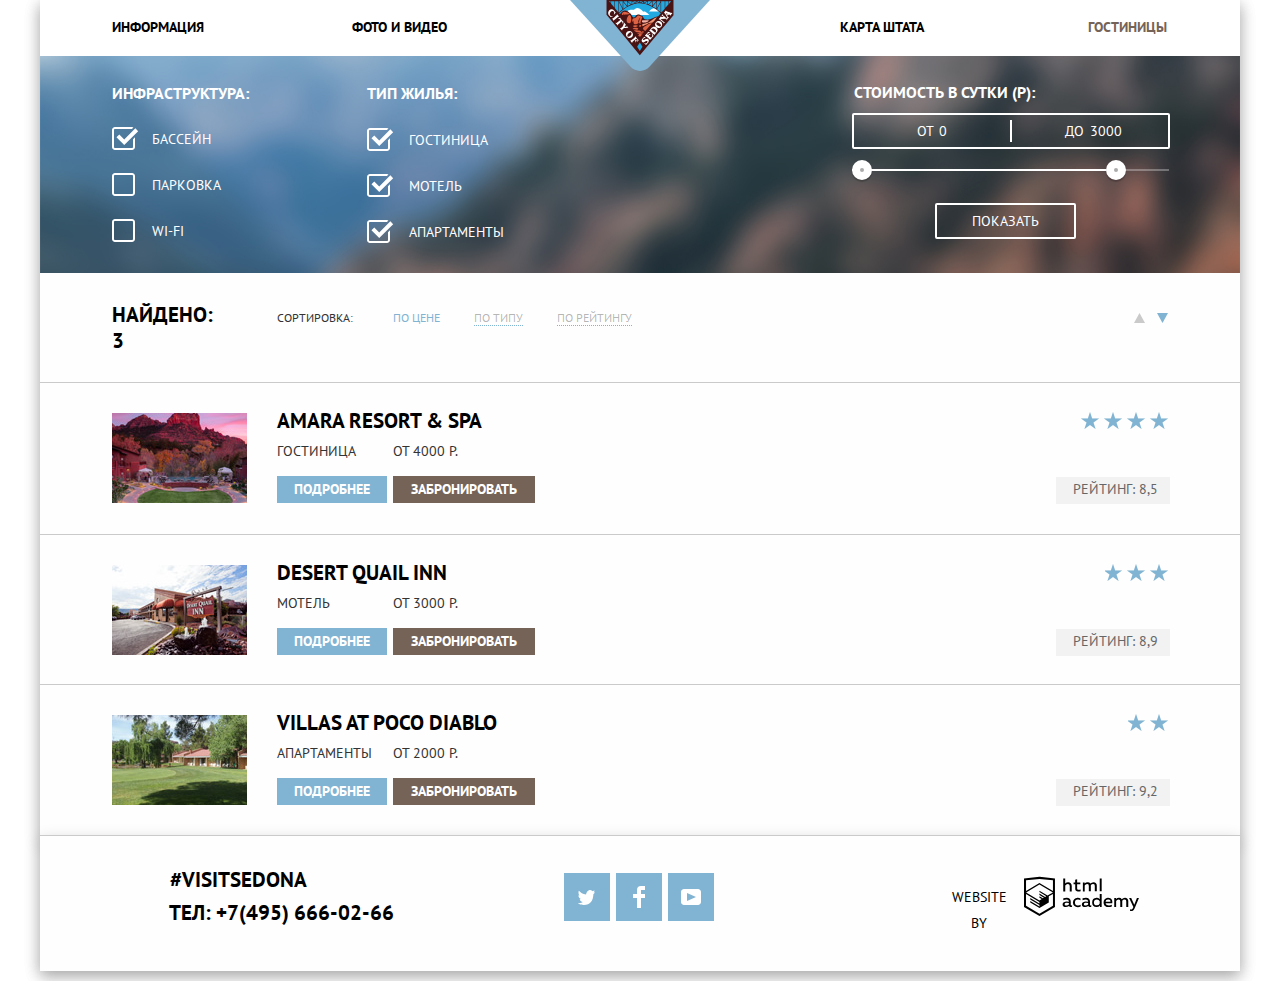
==== commit 4b4155d0: "правки" ====
--- a/catalog.html
+++ b/catalog.html
@@ -6,7 +6,7 @@
   <title>Седона</title>
   <link href="https://fonts.googleapis.com/css?family=PT+Sans:400,700&display=swap&subset=cyrillic" rel="stylesheet">
   <link rel="stylesheet" href="css/normalize.css">
-  <link href="css/style.css" rel="stylesheet">
+  <link href="css/style-min.css" rel="stylesheet">
 </head>
 
 <body>
@@ -23,7 +23,7 @@
           </li>
           <li class="menu-section map-state"><a href="#">Карта штата</a>
           </li>
-          <li class="menu-section site-navigation-current hotels"><a>Гостиницы</a>
+          <li class="menu-section hotels"><a class="site-navigation-current">Гостиницы</a>
           </li>
         </ul>
       </nav>
@@ -116,14 +116,14 @@
           <div class="sorting-de-ascending">
             <ul class="sorting-icon">
               <li>
-                <a href="#">
+                <a href="#" alt="Кнопка вверх">
                   <svg xmlns="http://www.w3.org/2000/svg" width="11" height="10" viewBox="0 0 11 10" class="arrow-up">
                     <path fill="#231F20" d="M5.5 0L0 10h11z" />
                   </svg>
                 </a>
               </li>
               <li>
-                <a href="#">
+                <a href="#" alt="Кнопка вниз">
                   <svg xmlns="http://www.w3.org/2000/svg" width="11" height="10" viewBox="0 0 11 10" class="arrow-down down">
                     <path fill="#231F20" d="M5.5 10L0 0h11" />
                   </svg>
@@ -178,7 +178,7 @@
           <p class="star second"></p> <span class="rating-decor">Рейтинг: 8,9</span>
         </div>
       </article>
-      <article class="catalog-item">
+      <article class="catalog-item item-villas">
         <div class="content-alignment">
           <div class="place-pic">
             <img src="img/hotel-picture3.jpg" width="135" height="90" alt="Апартаменты Villas at Poco Diablo">
@@ -205,18 +205,18 @@
       <h2 class="visually-hidden">Как с нами связаться</h2>
       <div class="footer footer-catalog">
         <div class="footer-contacts"> <a href="#" class="hashtag-catalog">#visitsedona</a>
-          <span class="phone-catalog">Тел: <a href="tel:+74956660266">+7 (495) 666-02-66</a></span>
+          <span class="phone-catalog">Тел: <a href="tel:+74956660266">+7(495) 666-02-66</a></span>
         </div>
         <div class="footer-social">
           <h2 class="visually-hidden">Социальные сети</h2>
           <ul class="social-media social-media-catalog">
             <li>
-              <a class="social-button twitter" href="#">
+              <a class="social-button twitter twitter-catalog" href="#">
                 <img src="img/twitter.svg" width="17" height="15" alt="Твиттер">
               </a>
             </li>
             <li>
-              <a class="social-button facebook" href="#">
+              <a class="social-button facebook facebook-catalog" href="#">
                 <img src="img/fb-icon.svg" width="12" height="22" alt="Фейсбук">
               </a>
             </li>
--- a/css/style-min.css
+++ b/css/style-min.css
@@ -0,0 +1 @@
+html,body{margin:0;padding:0;font-family:"PT Sans","Arial",sans-serif;font-size:14px;line-height:21px;font-weight:400;color:#333;text-transform:uppercase;min-width:1200px;background-color:#fff}a{text-decoration:none}img{max-width:100%;height:auto}.visually-hidden{position:absolute;width:1px;height:1px;margin:-1px;border:0;padding:0;clip:rect(0 0 0 0);overflow:hidden}.container{width:1200px;height:auto;margin:0 auto;margin-bottom:10px;box-shadow:0px 5px 15px 0 rgba(0,1,1,0.2);background-color:#fefefe}.main-header-logo{display:block;width:140px;height:71px;position:absolute;margin-left:530px;z-index:1}.main-navigation{display:flex;position:absolute;background-color:#fff}.site-navigation{display:flex;flex-wrap:wrap;line-height:26px;margin:0;padding:0;text-indent:0;list-style:none;background-color:transparent;width:1200px;min-height:56px;position:relative}.site-navigation a{display:block;color:#000;vertical-align:middle;background-color:#fff}.menu-section{width:239px;font-size:14px;text-align:center;line-height:26px;font-weight:bold;margin-bottom:8px}.info{width:93px;height:12px;text-align:left;padding:14px 74px 22px 72px}.menu-section a:hover{color:#81b3d2}.menu-section a:active{color:rgba(0,0,0,0.3)}.photo{width:101px;height:12px;padding:14px 65px 22px 73px;text-align:left}.map-state{width:94px;height:10px;padding:14px 70px 22px 72px;margin-left:240px;text-align:right}.hotels{width:79px;height:12px;padding:14px 72px 22px 94px;text-align:right}a.site-navigation-current{color:#766357}.welcome-pic{width:1200px;height:564px;background-image:url("../img/polygon.png"), url("../img/bg.jpg");background-position:-1px 506px, top center;background-repeat:no-repeat no-repeat;background-color:#cacaca}.welcome-pic img{width:459px;height:353px;padding:132px 371px 22px 370px}.reasons-header{display:block;width:493px;font-style:normal;font-weight:400;font-size:14px;line-height:26px;text-align:center;margin:2px 350px 51px 353px}.header-one{width:440px;min-height:48px;text-align:center;font-size:21px;line-height:26px;color:#000;margin-left:380px;margin-top:60px;margin-bottom:26px;background-color:#fff}.sedona-header{display:flex;flex-direction:column-reverse}.advantage-header{font-size:21px;color:#fff;text-align:center}.advantage-number{width:52px}.advantage-description{width:400px;background-color:#81b3d2;text-align:center}.number-one{width:122px;margin-top:46px;margin-bottom:23px;margin-left:auto;margin-right:auto}.number-two{width:151px;margin-top:46px;margin-bottom:22px;margin-left:auto;margin-right:auto}.advantages{color:#fff;display:flex;min-height:256px}.advantage-image{width:800px;height:256px;background-color:#cacaca}.advantage-text{margin-top:21px;margin-left:auto;margin-right:auto}.text-one{width:280px;margin-left:59px}.text-two{width:304px;margin-top:23px;margin-left:48px;margin-right:49px}.recommendations-list{display:flex;justify-content:space-between;margin-left:73px;margin-right:63px;text-align:center;position:relative}.recommendation-name{font-size:21px;color:#000;line-height:21px;font-weight:bold}.one>.recommendation-name{margin-top:161px;margin-left:91px;margin-right:93px;text-align:center}.one::before{content:url(../img/icon-1.png);position:absolute;left:88px;margin-top:60px;width:75px;height:72px}.recommendations-explanation-one{width:254px;margin-top:22px;text-align:center;margin-bottom:80px}.two>.recommendation-name{margin-bottom:23px;margin-top:161px;margin-left:24px;margin-right:16px;text-align:center}.two::before{content:url(../img/icon-3.png);position:absolute;left:489px;margin-top:61px;width:74px;height:70px}.recommendations-explanation-two{width:285px;margin-top:22px;margin-left:10px;text-align:center;margin-bottom:80px}.three>.recommendation-name{margin-bottom:23px;margin-top:161px;text-align:center}.three::before{content:url(../img/icon-2.png);position:absolute;left:895px;margin-top:56px;width:64px;height:76px}.recommendations-explanation-three{width:273px;text-align:center;margin-top:22px;margin-bottom:80px}.social-media,.infrastructure,.type-of-housing{list-style-type:none}.results{width:117px;color:#000;font-size:14px;line-height:26px;text-align:left;margin-top:10px;margin-left:72px}.list-menu{display:flex;justify-content:space-between;margin-top:32px;list-style:none}.list-menu a{color:#000;font-size:12px;line-height:18px;color:rgba(0, 0, 0, 0.3);margin-right:34px;border-bottom:1px dotted #81b3d2}.list-menu a:hover{color:#81b3d2;border-bottom:1px dotted #81b3d2}.list-menu a:active{color:#000;list-style:none;border-bottom:none}.place-name{width:235px;min-height:16px;margin-top:25px;margin-bottom:2px}.place-name a{font-size:21px;line-height:26px;color:#000;font-weight:bold;text-align:left}.place-name a:hover, .place-name a:focus{color:#81b3d2}.place-name a:active{color:rgba(0,0,0,0.3)}.catalog-item{display:flex;justify-content:space-between;margin-right:0px;margin-left:0px;margin-top:11px;border-top:1px solid #cacaca;margin-bottom:-16px}.item-villas{margin-top:9px}.rating{margin-right:70px}.content-alignment{display:flex;justify-content:space-between}.place-pic img{width:135px;height:90px;margin-top:30px;margin-bottom:30px;margin-left:72px}.place-info{margin-left:30px}.place-type,.place-price{display:flex;flex-direction:column}.place-wrap{display:flex;justify-content:space-between}.more-details-button,.booking-button{margin-top:18px;margin-right:6px}.more-details-button{width:76px;height:15px;font-size:14px;background-color:#81b3d2;color:#fff;padding:3px 17px 9px 17px;text-align:center;margin:0;margin-right:6px;margin-top:7px;font-weight:bold}.more-details-button:hover,.more-details-button:focus{background-color:#669ec0}.more-details-button:active{background-color:#669ec0;color:rgba(255,255,255,0.3)}.booking-button{display:block;color:white;background-color:#766357;width:142px;height:24px;font-size:14px;padding-top:3px;text-align:center;margin-top:7px;font-weight:bold}.booking-button:hover,.booking-button:focus{background-color:#604e43}.booking-button:active{background-color:#604e43;color:rgba(255,255,255,0.3)}.content-decor{color:#333;margin-top:5px;margin-bottom:7px;padding:0}.rating-decor{display:block;color:#666;background-color:#f2f2f2;width:110px;min-height:25px;text-align:center;margin-left:0px;padding-left:4px;padding-top:2px}.stage-2{flex-direction:row-reverse;margin-top:2px}.stage-3{width:1200px;background-color:#eee;color:#000}.number-three{width:117px;margin-top:48px;margin-bottom:22px;margin-left:auto;margin-right:auto}.number-3{width:208px;margin-top:22px}.number-four{width:100px;margin-top:48px;margin-bottom:22px;margin-left:auto;margin-right:auto}.number-4{width:262px;margin-top:22px}.number-five{width:100px;margin-top:48px;margin-bottom:22px;margin-left:auto;margin-right:auto}.number-5{width:249px;margin-top:22px}.sedona-search{display:block;background-color:#766357;width:568px;font-size:21px;font-weight:bold;line-height:26px;white-space:nowrap;min-height:57px;text-align:center;padding-top:29px;margin-left:-67px;color:#fff}.sedona-search:hover,.sedona-search:focus{background-color:#604e43}.sedona-search:active{color:rgba(255,255,255,0.3);background-color:#503e33}.if-interested{display:block;text-align:center;width:434px;margin-left:383px;margin-top:50px}.if-interested-header{font-size:30px;color:#000;line-height:36px;font-weight:bold;text-align:center}.if-interested-dates{width:295px;margin-top:-5px;margin-left:68px;line-height:24px;text-align:center}.if-interested-dates-second{display:block;margin-top:-13px;width:435px;margin-bottom:49px}@keyframes bounce{0%{transform:translateY(-2000px)}70%{transform:translateY(30px)}90%{transform:translateY(-10px)}100%{transform:translateY(0)}}@keyframes shake{0%,100%{transform:translateX(0)}10%,30%,50%,70%,90%{transform:translateX(-10px)}20%,40%,60%,80%{transform:translateX(10px)}}.modal-search{position:relative}.hotels-search{left:50%;top:-600px;transform:translateX(-50%);position:absolute;box-shadow:0px 7px 15px 0 rgba(0, 1, 1, 0.15);background-color:#fff;flex-wrap:wrap;font-size:14px;font-weight:bold}.hotels-search input:focus{box-shadow:inset 0px 0px 0px 2px #e5e5e5}.modal-show{display:block;animation:bounce 0.6s}.modal-error{animation:shake 0.6s}.date-in{display:flex;height:38px;padding-top:55px}.date-out{display:flex;height:38px;padding-top:29px}.search-fields{box-sizing:border-box;width:345px;padding-left:9px;margin-left:19px;font:inherit;font-weight:bold;color:#000;text-transform:uppercase;background-color:#f2f2f2;border:none}.search-fields:hover{background-color:#ebebeb}.search-fields:focus{background-color:#fff;border:2px solid #e5e5e5}.calendar{background-image:url("../img/calendar.png");background-position:313px center;background-repeat:no-repeat}.calendar:hover{background-image:url("../img/calendar2.png")}.calendar:active{background-image:url("../img/calendar3.png")}.count{box-sizing:border-box;width:38px;height:38px;font:inherit;color:#000;padding-left:0;text-transform:uppercase;background-color:#f2f2f2;border:none;font-weight:bold;text-align:center}.count-field{display:flex;flex-direction:row}.date-space{width:95px;height:12px;font-weight:bold;margin-top:9px;margin-left:55px}.amount-of-adult{display:flex;margin-top:30px}.adult{margin-top:9px;margin-left:55px;margin-right:16px;font-weight:bold}.amount-of-children{display:flex;margin-top:30px}.children{margin-top:9px;margin-left:52px;margin-right:3px;font-weight:bold}input[type=number]::-webkit-inner-spin-button,input[type=number]::-webkit-outer-spin-button{-webkit-appearance:none;-moz-appearance:none;appearance:none;margin:0}input[type=number]{-moz-appearance:textfield}.quantity-arrow-minus{width:38px;height:38px;margin-right:-19px;margin-left:25px;background-color:#f2f2f2;position:relative;border:none}.quantity-arrow-minus::before{content:url(../img/minus.png);position:absolute;left:50%;top:7px;transform:translateX(-50%)}.quantity-arrow-minus:hover::before{content:url(../img/minus2.png);background-color:#f2f2f2}.quantity-arrow-minus:active::before{content:url(../img/minus3.png);background-color:#f2f2f2}.kids-minus::before{content:url(../img/minus.png);position:absolute;left:50%;top:7px;transform:translateX(-50%)}.kids-minus:hover::before{content:url(../img/minus2.png);background-color:#f2f2f2}.kids-minus:active::before{content:url(../img/minus3.png);background-color:#f2f2f2}.quantity-arrow-plus{width:38px;height:38px;background-color:#f2f2f2;text-align:center;position:relative;border:none}.kids-plus{margin-right:25px}.kids-plus::after{content:url(../img/plus.png);position:absolute;left:50%;top:11px;transform:translateX(-50%)}.kids-plus:hover::after{content:url(../img/plus2.png);background-color:#f2f2f2}.kids-plus:active::after{content:url(../img/plus3.png);background-color:#f2f2f2}.quantity-arrow-plus::after{content:url(../img/plus.png);position:absolute;left:50%;top:11px;transform:translateX(-50%)}.quantity-arrow-plus:hover::after{content:url(../img/plus2.png);background-color:#f2f2f2}.quantity-arrow-plus:active::after{content:url(../img/plus3.png);background-color:#f2f2f2}.modal-map{top:2165px;z-index:1;background-image:url(../img/map.png);background-color:#cacaca;margin:0}.iframe{border:none}a.buy{color:#81b3d2;border-color:transparent}a>.down path{fill:#81b3d2}.filters{display:flex;background-color:#cacaca;background-image:url("../img/filter-background.jpg");background-position:top center;background-repeat:no-repeat}.filters-block{display:flex;justify-content:space-between;flex-direction:row;margin-top:83px;margin-right:79px;margin-left:59px;margin-bottom:-4px}.filters-block fieldset{border:none}.filter-header-infrastructure,.filter-header-housing{font-size:16px;line-height:21px;color:#fff;text-align:left;font-weight:bold}.filter-header-infrastructure{width:139px;margin-bottom:6px}.filter-header-housing{width:91px;margin-bottom:7px;margin-left:91px}.filter-option{font-size:14px;line-height:21px;color:#fff;text-align:left;margin-bottom:25px;position:relative}.type-of-housing{margin-left:91px}.type-of-housing label{margin-left:2px}.check-box{width:23px;height:23px;background-image:url(../img/checkbox-off.svg);position:absolute;left:-40px;top:-2px}.filter-input:focus+.check-box{outline:2px solid #bf1818}.filter-input:checked+.check-box{width:27px;height:23px;background-image:url(../img/checkbox-on.svg)}.filter-input:disabled+.check-box{background-image:url(../img/checkbox-off-3.svg)}.filter-input:checked:disabled+.check-box{width:27px;height:23px;background-image:url(../img/checkbox-on-2.svg)}.filter-range{margin-left:260px}.sorting{min-height:73px}.sorting-name{font-size:12px;line-height:18px;margin-top:34px;margin-left:-381px}.sorting-menu{display:flex;justify-content:space-between;min-height:73px}.price:active{color:#81b3d2;border:none}.sorting{margin-top:2px}.sorting-block{display:flex;justify-content:space-between}.sorting-de-ascending ul{list-style:none}.sorting-de-ascending{margin-top:19px}.sorting-icon{display:flex;justify-content:space-between;margin-right:60px}.sorting-icon li{padding-right:12px}.arrow-up path{fill:#cacaca}.arrow-up:hover path{fill:#000}.arrow-up:active path{fill:#81b3d2}.courses-logo:hover path{fill:#81b3d2}.courses-logo:active path{fill:#bdbbbc}.star{background-color:#fff;background-image:url("../img/star.png");background-position:top right;background-repeat:repeat;width:18px;height:17px;margin-bottom:48px;margin-left:auto;margin-right:-1px;margin-top:29px}.first{width:90px}.second{width:66px}.third{width:43px}.form-search{width:458px;height:58px;font-size:21px;line-height:26px;font-weight:bold;text-align:center;color:#fff;text-transform:uppercase;background-color:#81b3d2;border:none;margin-top:54px;margin-left:55px;margin-right:55px;margin-bottom:55px}.form-search:hover,.form-search:focus{background-color:#669ec0}.form-search:active{color:rgba(255,255,255,0.3);background-color:#5496bd}.filter-range{width:314px;margin-top:82px;color:#fff;text-transform:uppercase}.filter-range-title{margin-bottom:10px;margin-left:-1px;font-weight:600;font-size:16px;line-height:21px}.price-controls{position:relative;width:314px;height:32px;margin-left:-3px;margin-bottom:20px;font-size:0;border:2px solid #fff;border-radius:2px}.price-controls::after{content:"";position:absolute;top:50%;left:50%;width:2px;height:22px;background:#fff;transform:translate(-50%, -50%)}.price-controls label{display:inline-block;font-size:14px;line-height:38px;vertical-align:top;cursor:pointer}.price-controls .min-price{width:90px;padding-left:63px;margin-top:-4px}.price-controls .max-price{width:90px;padding-left:58px;margin-top:-4px}.price-controls input{width:50px;min-height:32px;margin:0;color:inherit;font:inherit;background:none;border:none}.range-controls{position:relative;margin-left:-3px;margin-bottom:32px}.range-controls .scale{height:2px;background:rgba(255, 255, 255, 0.3)}.range-controls .bar{width:80%;height:2px;background:#fff}.range-toggle{position:absolute;top:-9px;width:4px;height:4px;background:#ababab;border:8px solid #fff;border-radius:50%;box-shadow:0 2px 1px 0 rgba(0,1,1,0.2);cursor:pointer}.range-toggle:hover{width:6px;height:6px;border-radius:50%;background:#1c4f80}.range-toggle-min{left:0}.range-toggle-max{left:80%}.btn-transparent{display:block;margin:0 auto;padding:6px 35px;margin-left:80px;font-size:14px;line-height:20px;color:#fff;text-transform:uppercase;background:transparent;border:2px solid #fff;border-radius:2px;cursor:pointer}.btn-transparent:hover{color:#000;background:#fff}.footer{display:flex;justify-content:space-between;align-items:center}.footer-contacts{display:flex;flex-direction:column;align-items:center;margin-top:-16px;margin-left:2px;font-size:21px;line-height:26px;font-weight:bold}.main-footer{position:relative;background-color:#fff;margin-top:-127px}.index-footer{opacity:0.9}.catalog-footer{align-items:center;background-color:#fefefe;-moz-box-shadow:0px 5px 15px 0 rgba(0, 1, 1, 0.2);-webkit-box-shadow:0px 5px 15px 0 rgba(0, 1, 1, 0.2);box-shadow:0px 5px 15px 0 rgba(0, 1, 1, 0.2);border-top:1px solid #cacaca}.footer-catalog{margin-top:-12px}.social-media{display:flex;justify-content:space-between;align-items:center;min-height:48px;flex-wrap:wrap;list-style:none;margin-left:-60px}.social-media-catalog{margin-top:27px;margin-left:16px}.social-button{display:block;width:46px;height:48px;text-align:center;background-color:#81b3d2;margin-top:36px;margin-bottom:36px}.social-button:hover,.social-button:focus{background-color:#669ec0}.social-button:active{background-color:#5496bd}.social-button img:active{opacity:0.3}.footer-copyright{display:flex;align-items:center;line-height:26px;color:#000;margin-top:-5px}.footer-copyright-catalog{min-height:120px;margin-top:6px}.twitter{margin-top:22px;margin-right:5px}.twitter img{width:17px;height:15px;padding-top:17px}.facebook{margin-right:5px;margin-top:22px}.facebook img{width:12px;height:22px;padding-top:13px}.youtube{margin-top:22px}.youtube img{width:20px;height:16px;padding-top:16px}.twitter-catalog{margin-right:6px}.facebook-catalog{margin-right:6px}.hashtag{width:136px;height:16px;margin-left:-50px;padding-top:30px;padding-bottom:16px;color:#000}.hashtag-catalog{width:136px;min-height:16px;margin-left:42px;padding-top:24px;padding-bottom:7px;color:#000}.phone{width:223px;height:20px;margin-left:121px;padding-bottom:32px;white-space:nowrap;margin-right:84px;color:#000}.phone a{color:#000}.phone-catalog{width:223px;min-height:20px;margin-left:127px;padding-bottom:10px;white-space:nowrap;color:#000}.phone-catalog a{color:#000}.courses-logo{width:115px;height:41px;padding-top:39px;padding-bottom:40px;margin-left:8px;margin-right:101px}.website-by{width:74px;height:11px;margin-left:113px;margin-top:-23px;padding-top:15px;padding-bottom:15px;text-align:center}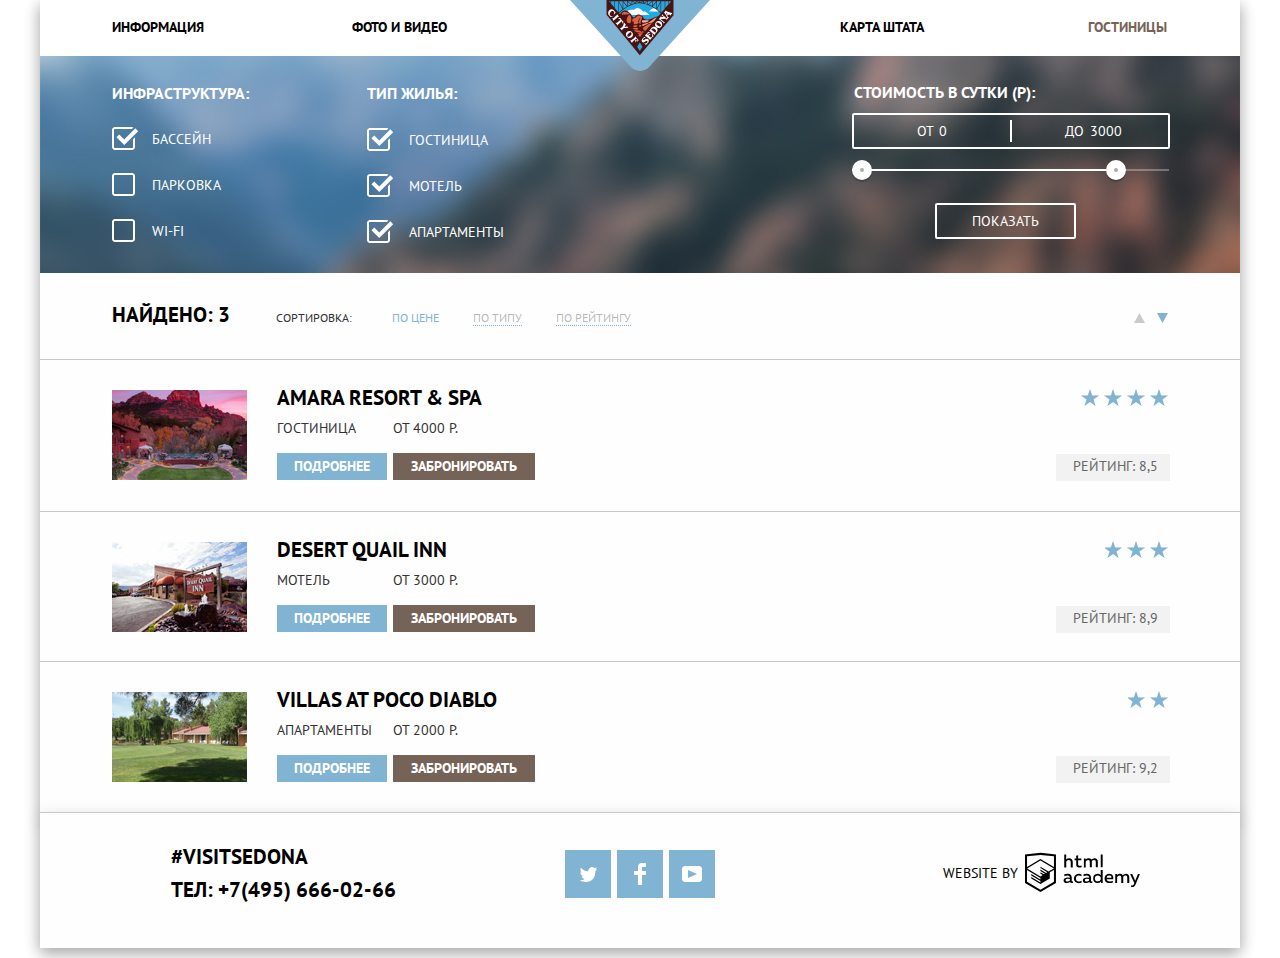
==== commit 708bebc2: "правки" ====
--- a/catalog.html
+++ b/catalog.html
@@ -116,14 +116,16 @@
           <div class="sorting-de-ascending">
             <ul class="sorting-icon">
               <li>
-                <a href="#" alt="Кнопка вверх">
+                <a href="#">
+                  <p class="visually-hidden">Кнопка вниз</p>
                   <svg xmlns="http://www.w3.org/2000/svg" width="11" height="10" viewBox="0 0 11 10" class="arrow-up">
                     <path fill="#231F20" d="M5.5 0L0 10h11z" />
                   </svg>
                 </a>
               </li>
               <li>
-                <a href="#" alt="Кнопка вниз">
+                <a href="#">
+                  <p class="visually-hidden">Кнопка вниз</p>
                   <svg xmlns="http://www.w3.org/2000/svg" width="11" height="10" viewBox="0 0 11 10" class="arrow-down down">
                     <path fill="#231F20" d="M5.5 10L0 0h11" />
                   </svg>
--- a/css/style-min.css
+++ b/css/style-min.css
@@ -1 +1 @@
-html,body{margin:0;padding:0;font-family:"PT Sans","Arial",sans-serif;font-size:14px;line-height:21px;font-weight:400;color:#333;text-transform:uppercase;min-width:1200px;background-color:#fff}a{text-decoration:none}img{max-width:100%;height:auto}.visually-hidden{position:absolute;width:1px;height:1px;margin:-1px;border:0;padding:0;clip:rect(0 0 0 0);overflow:hidden}.container{width:1200px;height:auto;margin:0 auto;margin-bottom:10px;box-shadow:0px 5px 15px 0 rgba(0,1,1,0.2);background-color:#fefefe}.main-header-logo{display:block;width:140px;height:71px;position:absolute;margin-left:530px;z-index:1}.main-navigation{display:flex;position:absolute;background-color:#fff}.site-navigation{display:flex;flex-wrap:wrap;line-height:26px;margin:0;padding:0;text-indent:0;list-style:none;background-color:transparent;width:1200px;min-height:56px;position:relative}.site-navigation a{display:block;color:#000;vertical-align:middle;background-color:#fff}.menu-section{width:239px;font-size:14px;text-align:center;line-height:26px;font-weight:bold;margin-bottom:8px}.info{width:93px;height:12px;text-align:left;padding:14px 74px 22px 72px}.menu-section a:hover{color:#81b3d2}.menu-section a:active{color:rgba(0,0,0,0.3)}.photo{width:101px;height:12px;padding:14px 65px 22px 73px;text-align:left}.map-state{width:94px;height:10px;padding:14px 70px 22px 72px;margin-left:240px;text-align:right}.hotels{width:79px;height:12px;padding:14px 72px 22px 94px;text-align:right}a.site-navigation-current{color:#766357}.welcome-pic{width:1200px;height:564px;background-image:url("../img/polygon.png"), url("../img/bg.jpg");background-position:-1px 506px, top center;background-repeat:no-repeat no-repeat;background-color:#cacaca}.welcome-pic img{width:459px;height:353px;padding:132px 371px 22px 370px}.reasons-header{display:block;width:493px;font-style:normal;font-weight:400;font-size:14px;line-height:26px;text-align:center;margin:2px 350px 51px 353px}.header-one{width:440px;min-height:48px;text-align:center;font-size:21px;line-height:26px;color:#000;margin-left:380px;margin-top:60px;margin-bottom:26px;background-color:#fff}.sedona-header{display:flex;flex-direction:column-reverse}.advantage-header{font-size:21px;color:#fff;text-align:center}.advantage-number{width:52px}.advantage-description{width:400px;background-color:#81b3d2;text-align:center}.number-one{width:122px;margin-top:46px;margin-bottom:23px;margin-left:auto;margin-right:auto}.number-two{width:151px;margin-top:46px;margin-bottom:22px;margin-left:auto;margin-right:auto}.advantages{color:#fff;display:flex;min-height:256px}.advantage-image{width:800px;height:256px;background-color:#cacaca}.advantage-text{margin-top:21px;margin-left:auto;margin-right:auto}.text-one{width:280px;margin-left:59px}.text-two{width:304px;margin-top:23px;margin-left:48px;margin-right:49px}.recommendations-list{display:flex;justify-content:space-between;margin-left:73px;margin-right:63px;text-align:center;position:relative}.recommendation-name{font-size:21px;color:#000;line-height:21px;font-weight:bold}.one>.recommendation-name{margin-top:161px;margin-left:91px;margin-right:93px;text-align:center}.one::before{content:url(../img/icon-1.png);position:absolute;left:88px;margin-top:60px;width:75px;height:72px}.recommendations-explanation-one{width:254px;margin-top:22px;text-align:center;margin-bottom:80px}.two>.recommendation-name{margin-bottom:23px;margin-top:161px;margin-left:24px;margin-right:16px;text-align:center}.two::before{content:url(../img/icon-3.png);position:absolute;left:489px;margin-top:61px;width:74px;height:70px}.recommendations-explanation-two{width:285px;margin-top:22px;margin-left:10px;text-align:center;margin-bottom:80px}.three>.recommendation-name{margin-bottom:23px;margin-top:161px;text-align:center}.three::before{content:url(../img/icon-2.png);position:absolute;left:895px;margin-top:56px;width:64px;height:76px}.recommendations-explanation-three{width:273px;text-align:center;margin-top:22px;margin-bottom:80px}.social-media,.infrastructure,.type-of-housing{list-style-type:none}.results{width:117px;color:#000;font-size:14px;line-height:26px;text-align:left;margin-top:10px;margin-left:72px}.list-menu{display:flex;justify-content:space-between;margin-top:32px;list-style:none}.list-menu a{color:#000;font-size:12px;line-height:18px;color:rgba(0, 0, 0, 0.3);margin-right:34px;border-bottom:1px dotted #81b3d2}.list-menu a:hover{color:#81b3d2;border-bottom:1px dotted #81b3d2}.list-menu a:active{color:#000;list-style:none;border-bottom:none}.place-name{width:235px;min-height:16px;margin-top:25px;margin-bottom:2px}.place-name a{font-size:21px;line-height:26px;color:#000;font-weight:bold;text-align:left}.place-name a:hover, .place-name a:focus{color:#81b3d2}.place-name a:active{color:rgba(0,0,0,0.3)}.catalog-item{display:flex;justify-content:space-between;margin-right:0px;margin-left:0px;margin-top:11px;border-top:1px solid #cacaca;margin-bottom:-16px}.item-villas{margin-top:9px}.rating{margin-right:70px}.content-alignment{display:flex;justify-content:space-between}.place-pic img{width:135px;height:90px;margin-top:30px;margin-bottom:30px;margin-left:72px}.place-info{margin-left:30px}.place-type,.place-price{display:flex;flex-direction:column}.place-wrap{display:flex;justify-content:space-between}.more-details-button,.booking-button{margin-top:18px;margin-right:6px}.more-details-button{width:76px;height:15px;font-size:14px;background-color:#81b3d2;color:#fff;padding:3px 17px 9px 17px;text-align:center;margin:0;margin-right:6px;margin-top:7px;font-weight:bold}.more-details-button:hover,.more-details-button:focus{background-color:#669ec0}.more-details-button:active{background-color:#669ec0;color:rgba(255,255,255,0.3)}.booking-button{display:block;color:white;background-color:#766357;width:142px;height:24px;font-size:14px;padding-top:3px;text-align:center;margin-top:7px;font-weight:bold}.booking-button:hover,.booking-button:focus{background-color:#604e43}.booking-button:active{background-color:#604e43;color:rgba(255,255,255,0.3)}.content-decor{color:#333;margin-top:5px;margin-bottom:7px;padding:0}.rating-decor{display:block;color:#666;background-color:#f2f2f2;width:110px;min-height:25px;text-align:center;margin-left:0px;padding-left:4px;padding-top:2px}.stage-2{flex-direction:row-reverse;margin-top:2px}.stage-3{width:1200px;background-color:#eee;color:#000}.number-three{width:117px;margin-top:48px;margin-bottom:22px;margin-left:auto;margin-right:auto}.number-3{width:208px;margin-top:22px}.number-four{width:100px;margin-top:48px;margin-bottom:22px;margin-left:auto;margin-right:auto}.number-4{width:262px;margin-top:22px}.number-five{width:100px;margin-top:48px;margin-bottom:22px;margin-left:auto;margin-right:auto}.number-5{width:249px;margin-top:22px}.sedona-search{display:block;background-color:#766357;width:568px;font-size:21px;font-weight:bold;line-height:26px;white-space:nowrap;min-height:57px;text-align:center;padding-top:29px;margin-left:-67px;color:#fff}.sedona-search:hover,.sedona-search:focus{background-color:#604e43}.sedona-search:active{color:rgba(255,255,255,0.3);background-color:#503e33}.if-interested{display:block;text-align:center;width:434px;margin-left:383px;margin-top:50px}.if-interested-header{font-size:30px;color:#000;line-height:36px;font-weight:bold;text-align:center}.if-interested-dates{width:295px;margin-top:-5px;margin-left:68px;line-height:24px;text-align:center}.if-interested-dates-second{display:block;margin-top:-13px;width:435px;margin-bottom:49px}@keyframes bounce{0%{transform:translateY(-2000px)}70%{transform:translateY(30px)}90%{transform:translateY(-10px)}100%{transform:translateY(0)}}@keyframes shake{0%,100%{transform:translateX(0)}10%,30%,50%,70%,90%{transform:translateX(-10px)}20%,40%,60%,80%{transform:translateX(10px)}}.modal-search{position:relative}.hotels-search{left:50%;top:-600px;transform:translateX(-50%);position:absolute;box-shadow:0px 7px 15px 0 rgba(0, 1, 1, 0.15);background-color:#fff;flex-wrap:wrap;font-size:14px;font-weight:bold}.hotels-search input:focus{box-shadow:inset 0px 0px 0px 2px #e5e5e5}.modal-show{display:block;animation:bounce 0.6s}.modal-error{animation:shake 0.6s}.date-in{display:flex;height:38px;padding-top:55px}.date-out{display:flex;height:38px;padding-top:29px}.search-fields{box-sizing:border-box;width:345px;padding-left:9px;margin-left:19px;font:inherit;font-weight:bold;color:#000;text-transform:uppercase;background-color:#f2f2f2;border:none}.search-fields:hover{background-color:#ebebeb}.search-fields:focus{background-color:#fff;border:2px solid #e5e5e5}.calendar{background-image:url("../img/calendar.png");background-position:313px center;background-repeat:no-repeat}.calendar:hover{background-image:url("../img/calendar2.png")}.calendar:active{background-image:url("../img/calendar3.png")}.count{box-sizing:border-box;width:38px;height:38px;font:inherit;color:#000;padding-left:0;text-transform:uppercase;background-color:#f2f2f2;border:none;font-weight:bold;text-align:center}.count-field{display:flex;flex-direction:row}.date-space{width:95px;height:12px;font-weight:bold;margin-top:9px;margin-left:55px}.amount-of-adult{display:flex;margin-top:30px}.adult{margin-top:9px;margin-left:55px;margin-right:16px;font-weight:bold}.amount-of-children{display:flex;margin-top:30px}.children{margin-top:9px;margin-left:52px;margin-right:3px;font-weight:bold}input[type=number]::-webkit-inner-spin-button,input[type=number]::-webkit-outer-spin-button{-webkit-appearance:none;-moz-appearance:none;appearance:none;margin:0}input[type=number]{-moz-appearance:textfield}.quantity-arrow-minus{width:38px;height:38px;margin-right:-19px;margin-left:25px;background-color:#f2f2f2;position:relative;border:none}.quantity-arrow-minus::before{content:url(../img/minus.png);position:absolute;left:50%;top:7px;transform:translateX(-50%)}.quantity-arrow-minus:hover::before{content:url(../img/minus2.png);background-color:#f2f2f2}.quantity-arrow-minus:active::before{content:url(../img/minus3.png);background-color:#f2f2f2}.kids-minus::before{content:url(../img/minus.png);position:absolute;left:50%;top:7px;transform:translateX(-50%)}.kids-minus:hover::before{content:url(../img/minus2.png);background-color:#f2f2f2}.kids-minus:active::before{content:url(../img/minus3.png);background-color:#f2f2f2}.quantity-arrow-plus{width:38px;height:38px;background-color:#f2f2f2;text-align:center;position:relative;border:none}.kids-plus{margin-right:25px}.kids-plus::after{content:url(../img/plus.png);position:absolute;left:50%;top:11px;transform:translateX(-50%)}.kids-plus:hover::after{content:url(../img/plus2.png);background-color:#f2f2f2}.kids-plus:active::after{content:url(../img/plus3.png);background-color:#f2f2f2}.quantity-arrow-plus::after{content:url(../img/plus.png);position:absolute;left:50%;top:11px;transform:translateX(-50%)}.quantity-arrow-plus:hover::after{content:url(../img/plus2.png);background-color:#f2f2f2}.quantity-arrow-plus:active::after{content:url(../img/plus3.png);background-color:#f2f2f2}.modal-map{top:2165px;z-index:1;background-image:url(../img/map.png);background-color:#cacaca;margin:0}.iframe{border:none}a.buy{color:#81b3d2;border-color:transparent}a>.down path{fill:#81b3d2}.filters{display:flex;background-color:#cacaca;background-image:url("../img/filter-background.jpg");background-position:top center;background-repeat:no-repeat}.filters-block{display:flex;justify-content:space-between;flex-direction:row;margin-top:83px;margin-right:79px;margin-left:59px;margin-bottom:-4px}.filters-block fieldset{border:none}.filter-header-infrastructure,.filter-header-housing{font-size:16px;line-height:21px;color:#fff;text-align:left;font-weight:bold}.filter-header-infrastructure{width:139px;margin-bottom:6px}.filter-header-housing{width:91px;margin-bottom:7px;margin-left:91px}.filter-option{font-size:14px;line-height:21px;color:#fff;text-align:left;margin-bottom:25px;position:relative}.type-of-housing{margin-left:91px}.type-of-housing label{margin-left:2px}.check-box{width:23px;height:23px;background-image:url(../img/checkbox-off.svg);position:absolute;left:-40px;top:-2px}.filter-input:focus+.check-box{outline:2px solid #bf1818}.filter-input:checked+.check-box{width:27px;height:23px;background-image:url(../img/checkbox-on.svg)}.filter-input:disabled+.check-box{background-image:url(../img/checkbox-off-3.svg)}.filter-input:checked:disabled+.check-box{width:27px;height:23px;background-image:url(../img/checkbox-on-2.svg)}.filter-range{margin-left:260px}.sorting{min-height:73px}.sorting-name{font-size:12px;line-height:18px;margin-top:34px;margin-left:-381px}.sorting-menu{display:flex;justify-content:space-between;min-height:73px}.price:active{color:#81b3d2;border:none}.sorting{margin-top:2px}.sorting-block{display:flex;justify-content:space-between}.sorting-de-ascending ul{list-style:none}.sorting-de-ascending{margin-top:19px}.sorting-icon{display:flex;justify-content:space-between;margin-right:60px}.sorting-icon li{padding-right:12px}.arrow-up path{fill:#cacaca}.arrow-up:hover path{fill:#000}.arrow-up:active path{fill:#81b3d2}.courses-logo:hover path{fill:#81b3d2}.courses-logo:active path{fill:#bdbbbc}.star{background-color:#fff;background-image:url("../img/star.png");background-position:top right;background-repeat:repeat;width:18px;height:17px;margin-bottom:48px;margin-left:auto;margin-right:-1px;margin-top:29px}.first{width:90px}.second{width:66px}.third{width:43px}.form-search{width:458px;height:58px;font-size:21px;line-height:26px;font-weight:bold;text-align:center;color:#fff;text-transform:uppercase;background-color:#81b3d2;border:none;margin-top:54px;margin-left:55px;margin-right:55px;margin-bottom:55px}.form-search:hover,.form-search:focus{background-color:#669ec0}.form-search:active{color:rgba(255,255,255,0.3);background-color:#5496bd}.filter-range{width:314px;margin-top:82px;color:#fff;text-transform:uppercase}.filter-range-title{margin-bottom:10px;margin-left:-1px;font-weight:600;font-size:16px;line-height:21px}.price-controls{position:relative;width:314px;height:32px;margin-left:-3px;margin-bottom:20px;font-size:0;border:2px solid #fff;border-radius:2px}.price-controls::after{content:"";position:absolute;top:50%;left:50%;width:2px;height:22px;background:#fff;transform:translate(-50%, -50%)}.price-controls label{display:inline-block;font-size:14px;line-height:38px;vertical-align:top;cursor:pointer}.price-controls .min-price{width:90px;padding-left:63px;margin-top:-4px}.price-controls .max-price{width:90px;padding-left:58px;margin-top:-4px}.price-controls input{width:50px;min-height:32px;margin:0;color:inherit;font:inherit;background:none;border:none}.range-controls{position:relative;margin-left:-3px;margin-bottom:32px}.range-controls .scale{height:2px;background:rgba(255, 255, 255, 0.3)}.range-controls .bar{width:80%;height:2px;background:#fff}.range-toggle{position:absolute;top:-9px;width:4px;height:4px;background:#ababab;border:8px solid #fff;border-radius:50%;box-shadow:0 2px 1px 0 rgba(0,1,1,0.2);cursor:pointer}.range-toggle:hover{width:6px;height:6px;border-radius:50%;background:#1c4f80}.range-toggle-min{left:0}.range-toggle-max{left:80%}.btn-transparent{display:block;margin:0 auto;padding:6px 35px;margin-left:80px;font-size:14px;line-height:20px;color:#fff;text-transform:uppercase;background:transparent;border:2px solid #fff;border-radius:2px;cursor:pointer}.btn-transparent:hover{color:#000;background:#fff}.footer{display:flex;justify-content:space-between;align-items:center}.footer-contacts{display:flex;flex-direction:column;align-items:center;margin-top:-16px;margin-left:2px;font-size:21px;line-height:26px;font-weight:bold}.main-footer{position:relative;background-color:#fff;margin-top:-127px}.index-footer{opacity:0.9}.catalog-footer{align-items:center;background-color:#fefefe;-moz-box-shadow:0px 5px 15px 0 rgba(0, 1, 1, 0.2);-webkit-box-shadow:0px 5px 15px 0 rgba(0, 1, 1, 0.2);box-shadow:0px 5px 15px 0 rgba(0, 1, 1, 0.2);border-top:1px solid #cacaca}.footer-catalog{margin-top:-12px}.social-media{display:flex;justify-content:space-between;align-items:center;min-height:48px;flex-wrap:wrap;list-style:none;margin-left:-60px}.social-media-catalog{margin-top:27px;margin-left:16px}.social-button{display:block;width:46px;height:48px;text-align:center;background-color:#81b3d2;margin-top:36px;margin-bottom:36px}.social-button:hover,.social-button:focus{background-color:#669ec0}.social-button:active{background-color:#5496bd}.social-button img:active{opacity:0.3}.footer-copyright{display:flex;align-items:center;line-height:26px;color:#000;margin-top:-5px}.footer-copyright-catalog{min-height:120px;margin-top:6px}.twitter{margin-top:22px;margin-right:5px}.twitter img{width:17px;height:15px;padding-top:17px}.facebook{margin-right:5px;margin-top:22px}.facebook img{width:12px;height:22px;padding-top:13px}.youtube{margin-top:22px}.youtube img{width:20px;height:16px;padding-top:16px}.twitter-catalog{margin-right:6px}.facebook-catalog{margin-right:6px}.hashtag{width:136px;height:16px;margin-left:-50px;padding-top:30px;padding-bottom:16px;color:#000}.hashtag-catalog{width:136px;min-height:16px;margin-left:42px;padding-top:24px;padding-bottom:7px;color:#000}.phone{width:223px;height:20px;margin-left:121px;padding-bottom:32px;white-space:nowrap;margin-right:84px;color:#000}.phone a{color:#000}.phone-catalog{width:223px;min-height:20px;margin-left:127px;padding-bottom:10px;white-space:nowrap;color:#000}.phone-catalog a{color:#000}.courses-logo{width:115px;height:41px;padding-top:39px;padding-bottom:40px;margin-left:8px;margin-right:101px}.website-by{width:74px;height:11px;margin-left:113px;margin-top:-23px;padding-top:15px;padding-bottom:15px;text-align:center}+html,body{margin:0;padding:0;font-family:"PT Sans","Arial",sans-serif;font-size:14px;line-height:21px;font-weight:400;color:#333;text-transform:uppercase;min-width:1200px;background-color:#fff}a{text-decoration:none}img{max-width:100%;height:auto}.visually-hidden{position:absolute;width:1px;height:1px;margin:-1px;border:0;padding:0;clip:rect(0 0 0 0);overflow:hidden}.container{width:1200px;height:auto;margin:0 auto;margin-bottom:10px;box-shadow:0px 5px 15px 0 rgba(0,1,1,0.2);background-color:#fefefe}.main-header-logo{display:block;width:140px;height:71px;position:absolute;margin-left:530px;z-index:1}.main-navigation{display:flex;position:absolute;background-color:#fff}.site-navigation{display:flex;flex-wrap:wrap;line-height:26px;margin:0;padding:0;text-indent:0;list-style:none;background-color:transparent;width:1200px;min-height:56px;position:relative}.site-navigation a{display:block;color:#000;vertical-align:middle;background-color:#fff}.menu-section{width:239px;font-size:14px;text-align:center;line-height:26px;font-weight:bold;margin-bottom:8px}.info{width:93px;height:12px;text-align:left;padding:14px 74px 22px 72px}.menu-section a:hover{color:#81b3d2}.menu-section a:active{color:rgba(0,0,0,0.3)}.photo{width:101px;height:12px;padding:14px 65px 22px 73px;text-align:left}.map-state{width:94px;height:10px;padding:14px 70px 22px 72px;margin-left:240px;text-align:right}.hotels{width:79px;height:12px;padding:14px 72px 22px 94px;text-align:right}a.site-navigation-current{color:#766357}.welcome-pic{width:1200px;height:564px;background-image:url("../img/polygon.png"), url("../img/bg.jpg");background-position:-1px 506px, top center;background-repeat:no-repeat no-repeat;background-color:#cacaca}.welcome-pic img{width:459px;height:353px;padding:132px 371px 22px 370px}.reasons-header{display:block;width:493px;font-style:normal;font-weight:400;font-size:14px;line-height:26px;text-align:center;margin:2px 350px 51px 353px}.header-one{width:440px;min-height:48px;text-align:center;font-size:21px;line-height:26px;color:#000;margin-left:380px;margin-top:60px;margin-bottom:26px;background-color:#fff}.sedona-header{display:flex;flex-direction:column-reverse}.advantage-header{font-size:21px;color:#fff;text-align:center}.advantage-number{width:52px}.advantage-description{width:400px;background-color:#81b3d2;text-align:center}.number-one{width:122px;margin-top:46px;margin-bottom:23px;margin-left:auto;margin-right:auto}.number-two{width:151px;margin-top:46px;margin-bottom:22px;margin-left:auto;margin-right:auto}.advantages{color:#fff;display:flex;min-height:256px}.advantage-image{width:800px;height:256px;background-color:#cacaca}.advantage-text{margin-top:21px;margin-left:auto;margin-right:auto}.text-one{width:280px;margin-left:59px}.text-two{width:304px;margin-top:23px;margin-left:48px;margin-right:49px}.recommendations-list{display:flex;justify-content:space-between;margin-left:73px;margin-right:63px;text-align:center;position:relative}.recommendation-name{font-size:21px;color:#000;line-height:21px;font-weight:bold}.one>.recommendation-name{margin-top:161px;margin-left:91px;margin-right:93px;text-align:center}.one::before{content:url(../img/icon-1.png);position:absolute;left:88px;margin-top:60px;width:75px;height:72px}.recommendations-explanation-one{width:254px;margin-top:22px;text-align:center;margin-bottom:80px}.two>.recommendation-name{margin-bottom:23px;margin-top:161px;margin-left:24px;margin-right:16px;text-align:center}.two::before{content:url(../img/icon-3.png);position:absolute;left:489px;margin-top:61px;width:74px;height:70px}.recommendations-explanation-two{width:285px;margin-top:22px;margin-left:10px;text-align:center;margin-bottom:80px}.three>.recommendation-name{margin-bottom:23px;margin-top:161px;text-align:center}.three::before{content:url(../img/icon-2.png);position:absolute;left:895px;margin-top:56px;width:64px;height:76px}.recommendations-explanation-three{width:273px;text-align:center;margin-top:22px;margin-bottom:80px}.social-media,.infrastructure,.type-of-housing{list-style-type:none}.results{width:236px;color:#000;font-size:14px;line-height:26px;text-align:left;margin-top:10px;margin-left:72px}.list-menu{display:flex;justify-content:space-between;margin-top:32px;list-style:none}.list-menu a{color:#000;font-size:12px;line-height:18px;color:rgba(0, 0, 0, 0.3);margin-right:34px;border-bottom:1px dotted #81b3d2}.list-menu a:hover{color:#81b3d2;border-bottom:1px dotted #81b3d2}.list-menu a:active{color:#000;list-style:none;border-bottom:none}.place-name{min-height:16px;margin-top:25px;margin-bottom:2px}.place-name a{font-size:21px;line-height:26px;color:#000;font-weight:bold;text-align:left}.place-name a:hover, .place-name a:focus{color:#81b3d2}.place-name a:active{color:rgba(0,0,0,0.3)}.catalog-item{display:flex;justify-content:space-between;margin-right:0px;margin-left:0px;margin-top:11px;border-top:1px solid #cacaca;margin-bottom:-16px}.item-villas{margin-top:9px}.rating{margin-right:70px}.content-alignment{display:flex;justify-content:row}.place-pic img{width:135px;height:90px;margin-top:30px;margin-bottom:30px;margin-left:72px}.place-info{width:50%;min-height:16px;margin-left:30px}.place-type,.place-price{display:flex;flex-direction:column}.place-wrap{display:flex;justify-content:space-between}.more-details-button,.booking-button{margin-top:18px;margin-right:6px}.more-details-button{width:76px;height:15px;font-size:14px;background-color:#81b3d2;color:#fff;padding:3px 17px 9px 17px;text-align:center;margin:0;margin-right:6px;margin-top:7px;font-weight:bold}.more-details-button:hover,.more-details-button:focus{background-color:#669ec0}.more-details-button:active{background-color:#669ec0;color:rgba(255,255,255,0.3)}.booking-button{display:block;color:white;background-color:#766357;width:142px;height:24px;font-size:14px;padding-top:3px;text-align:center;margin-top:7px;font-weight:bold}.booking-button:hover,.booking-button:focus{background-color:#604e43}.booking-button:active{background-color:#604e43;color:rgba(255,255,255,0.3)}.content-decor{color:#333;margin-top:5px;margin-bottom:7px;padding:0}.rating-decor{display:block;color:#666;background-color:#f2f2f2;width:110px;min-height:25px;text-align:center;margin-left:0px;padding-left:4px;padding-top:2px}.stage-2{flex-direction:row-reverse;margin-top:2px}.stage-3{width:1200px;background-color:#eee;color:#000}.number-three{width:117px;margin-top:48px;margin-bottom:22px;margin-left:auto;margin-right:auto}.number-3{width:208px;margin-top:22px}.number-four{width:100px;margin-top:48px;margin-bottom:22px;margin-left:auto;margin-right:auto}.number-4{width:262px;margin-top:22px}.number-five{width:100px;margin-top:48px;margin-bottom:22px;margin-left:auto;margin-right:auto}.number-5{width:249px;margin-top:22px}.sedona-search{display:block;background-color:#766357;width:568px;font-size:21px;font-weight:bold;line-height:26px;white-space:nowrap;min-height:57px;text-align:center;padding-top:29px;margin-left:-67px;color:#fff}.sedona-search:hover,.sedona-search:focus{background-color:#604e43}.sedona-search:active{color:rgba(255,255,255,0.3);background-color:#503e33}.if-interested{display:block;text-align:center;width:434px;margin-left:383px;margin-top:50px}.if-interested-header{font-size:30px;color:#000;line-height:36px;font-weight:bold;text-align:center}.if-interested-dates{width:295px;margin-top:-5px;margin-left:68px;line-height:24px;text-align:center}.if-interested-dates-second{display:block;margin-top:-13px;width:435px;margin-bottom:49px}@keyframes bounce{0%{transform:translateY(-2000px)}70%{transform:translateY(30px)}90%{transform:translateY(-10px)}100%{transform:translateY(0)}}@keyframes shake{0%,100%{transform:translateX(0)}10%,30%,50%,70%,90%{transform:translateX(-10px)}20%,40%,60%,80%{transform:translateX(10px)}}.modal-search{position:relative}.hotels-search{left:50%;top:-600px;transform:translateX(-50%);position:absolute;box-shadow:0px 7px 15px 0 rgba(0, 1, 1, 0.15);background-color:#fff;flex-wrap:wrap;font-size:14px;font-weight:bold}.hotels-search input:focus{box-shadow:inset 0px 0px 0px 2px #e5e5e5}.modal-show{display:block;animation:bounce 0.6s}.modal-error{display:block;animation:shake 0.6s}.date-in{display:flex;height:38px;padding-top:55px}.date-out{display:flex;height:38px;padding-top:29px}.search-fields{box-sizing:border-box;width:345px;padding-left:9px;margin-left:19px;font:inherit;font-weight:bold;color:#000;text-transform:uppercase;background-color:#f2f2f2;border:none}.search-fields:hover{background-color:#ebebeb}.search-fields:focus{background-color:#fff;border:2px solid #e5e5e5}.calendar{background-image:url("../img/calendar.png");background-position:313px center;background-repeat:no-repeat}.calendar:hover{background-image:url("../img/calendar2.png")}.calendar:active{background-image:url("../img/calendar3.png")}.count{box-sizing:border-box;width:38px;height:38px;font:inherit;color:#000;padding-left:0;text-transform:uppercase;background-color:#f2f2f2;border:none;font-weight:bold;text-align:center}.count-field{display:flex;flex-direction:row}.date-space{width:95px;height:12px;font-weight:bold;margin-top:9px;margin-left:55px}.amount-of-adult{display:flex;margin-top:30px}.adult{margin-top:9px;margin-left:55px;margin-right:16px;font-weight:bold}.amount-of-children{display:flex;margin-top:30px}.children{margin-top:9px;margin-left:52px;margin-right:3px;font-weight:bold}input[type=number]::-webkit-inner-spin-button,input[type=number]::-webkit-outer-spin-button{-webkit-appearance:none;-moz-appearance:none;appearance:none;margin:0}input[type=number]{-moz-appearance:textfield}.quantity-arrow-minus{width:38px;height:38px;margin-right:-19px;margin-left:25px;background-color:#f2f2f2;position:relative;border:none}.quantity-arrow-minus::before{content:url(../img/minus.png);position:absolute;left:50%;top:7px;transform:translateX(-50%)}.quantity-arrow-minus:hover::before{content:url(../img/minus2.png);background-color:#f2f2f2}.quantity-arrow-minus:active::before{content:url(../img/minus3.png);background-color:#f2f2f2}.kids-minus::before{content:url(../img/minus.png);position:absolute;left:50%;top:7px;transform:translateX(-50%)}.kids-minus:hover::before{content:url(../img/minus2.png);background-color:#f2f2f2}.kids-minus:active::before{content:url(../img/minus3.png);background-color:#f2f2f2}.quantity-arrow-plus{width:38px;height:38px;background-color:#f2f2f2;text-align:center;position:relative;border:none}.kids-plus{margin-right:25px}.kids-plus::after{content:url(../img/plus.png);position:absolute;left:50%;top:11px;transform:translateX(-50%)}.kids-plus:hover::after{content:url(../img/plus2.png);background-color:#f2f2f2}.kids-plus:active::after{content:url(../img/plus3.png);background-color:#f2f2f2}.quantity-arrow-plus::after{content:url(../img/plus.png);position:absolute;left:50%;top:11px;transform:translateX(-50%)}.quantity-arrow-plus:hover::after{content:url(../img/plus2.png);background-color:#f2f2f2}.quantity-arrow-plus:active::after{content:url(../img/plus3.png);background-color:#f2f2f2}.modal-map{top:2165px;z-index:1;background-image:url(../img/map.png);background-color:#cacaca;margin:0}.iframe{border:none}a.buy{color:#81b3d2;border-color:transparent}a>.down path{fill:#81b3d2}.filters{display:flex;background-color:#cacaca;background-image:url("../img/filter-background.jpg");background-position:top center;background-repeat:no-repeat}.filters-block{display:flex;justify-content:space-between;flex-direction:row;margin-top:83px;margin-right:79px;margin-left:59px;margin-bottom:-4px}.filters-block fieldset{border:none}.filter-header-infrastructure,.filter-header-housing{font-size:16px;line-height:21px;color:#fff;text-align:left;font-weight:bold}.filter-header-infrastructure{width:139px;margin-bottom:6px}.filter-header-housing{width:92px;margin-bottom:7px;margin-left:91px;white-space:nowrap}.filter-option{font-size:14px;line-height:21px;color:#fff;text-align:left;margin-bottom:25px;position:relative}.type-of-housing{margin-left:91px}.type-of-housing label{margin-left:2px}.check-box{width:23px;height:23px;background-image:url(../img/checkbox-off.svg);position:absolute;left:-40px;top:-2px}.filter-input:focus+.check-box{outline:2px solid #bf1818}.filter-input:checked+.check-box{width:27px;height:23px;background-image:url(../img/checkbox-on.svg)}.filter-input:disabled+.check-box{background-image:url(../img/checkbox-off-3.svg)}.filter-input:checked:disabled+.check-box{width:27px;height:23px;background-image:url(../img/checkbox-on-2.svg)}.filter-range{margin-left:260px}.sorting{min-height:73px;margin:0;padding:0}.sorting-name{font-size:12px;line-height:18px;margin-top:34px;margin-left:-118px}.sorting-menu{display:flex;justify-content:row;width:355px;min-height:73px;margin-left:-300px}.price:active{color:#81b3d2;border:none}.sorting{margin-top:2px}.sorting-block{display:flex;justify-content:space-between}.sorting-de-ascending ul{list-style:none}.sorting-de-ascending{margin-top:19px}.sorting-icon{display:flex;justify-content:space-between;margin-right:60px}.sorting-icon li{padding-right:12px}.arrow-up path{fill:#cacaca}.arrow-up:hover path{fill:#000}.arrow-up:active path{fill:#81b3d2}.courses-logo:hover path{fill:#81b3d2}.courses-logo:active path{fill:#bdbbbc}.star{background-color:#fff;background-image:url("../img/star.png");background-position:top right;background-repeat:repeat;width:18px;height:17px;margin-bottom:48px;margin-left:auto;margin-right:-1px;margin-top:29px}.first{width:90px}.second{width:66px}.third{width:43px}.form-search{width:458px;height:58px;font-size:21px;line-height:26px;font-weight:bold;text-align:center;color:#fff;text-transform:uppercase;background-color:#81b3d2;border:none;margin-top:54px;margin-left:55px;margin-right:55px;margin-bottom:55px}.form-search:hover,.form-search:focus{background-color:#669ec0}.form-search:active{color:rgba(255,255,255,0.3);background-color:#5496bd}.filter-range{width:314px;margin-top:82px;color:#fff;text-transform:uppercase}.filter-range-title{margin-bottom:10px;margin-left:-1px;font-weight:600;font-size:16px;line-height:21px}.price-controls{position:relative;width:314px;height:32px;margin-left:-3px;margin-bottom:20px;font-size:0;border:2px solid #fff;border-radius:2px}.price-controls::after{content:"";position:absolute;top:50%;left:50%;width:2px;height:22px;background:#fff;transform:translate(-50%, -50%)}.price-controls label{display:inline-block;font-size:14px;line-height:38px;vertical-align:top;cursor:pointer}.price-controls .min-price{width:90px;padding-left:63px;margin-top:-4px}.price-controls .max-price{width:90px;padding-left:58px;margin-top:-4px}.price-controls input{width:50px;min-height:32px;margin:0;color:inherit;font:inherit;background:none;border:none}.range-controls{position:relative;margin-left:-3px;margin-bottom:32px}.range-controls .scale{height:2px;background:rgba(255, 255, 255, 0.3)}.range-controls .bar{width:80%;height:2px;background:#fff}.range-toggle{position:absolute;top:-9px;width:4px;height:4px;background:#ababab;border:8px solid #fff;border-radius:50%;box-shadow:0 2px 1px 0 rgba(0,1,1,0.2);cursor:pointer}.range-toggle:hover{width:6px;height:6px;border-radius:50%;background:#1c4f80}.range-toggle-min{left:0}.range-toggle-max{left:80%}.btn-transparent{display:block;margin:0 auto;padding:6px 35px;margin-left:80px;font-size:14px;line-height:20px;color:#fff;text-transform:uppercase;background:transparent;border:2px solid #fff;border-radius:2px;cursor:pointer}.btn-transparent:hover{color:#000;background:#fff}.footer{display:flex;justify-content:space-between;align-items:center}.footer-social{width:400px;align-items:center}.footer-contacts{display:flex;flex-direction:column;width:400px;align-items:center;margin-top:-16px;margin-left:18px;font-size:21px;line-height:26px;font-weight:bold}.main-footer{position:relative;background-color:#fff;margin-top:-127px}.index-footer{opacity:0.9}.catalog-footer{align-items:center;background-color:#fefefe;-moz-box-shadow:0px 5px 15px 0 rgba(0, 1, 1, 0.2);-webkit-box-shadow:0px 5px 15px 0 rgba(0, 1, 1, 0.2);box-shadow:0px 5px 15px 0 rgba(0, 1, 1, 0.2);border-top:1px solid #cacaca}.footer-catalog{margin-top:-12px}.social-media{display:flex;justify-content:row;align-items:center;min-height:48px;flex-wrap:wrap;list-style:none}.social-media-catalog{margin-top:27px;margin-left:10px}.social-button{display:block;width:46px;height:48px;text-align:center;background-color:#81b3d2;margin-top:36px;margin-bottom:36px}.social-button:hover,.social-button:focus{background-color:#669ec0}.social-button:active{background-color:#5496bd}.social-button img:active{opacity:0.3}.footer-copyright{display:flex;width:400px;align-items:center;line-height:26px;color:#000;margin-top:-5px}.footer-copyright-catalog{min-height:120px;margin-top:6px}.twitter{margin-top:22px;margin-right:6px;margin-left:66px}.twitter img{width:17px;height:15px;padding-top:17px}.facebook{margin-right:6px;margin-top:22px}.facebook img{width:12px;height:22px;padding-top:13px}.youtube{margin-top:22px}.youtube img{width:20px;height:16px;padding-top:16px}.twitter-catalog{margin-right:6px}.facebook-catalog{margin-right:6px}.hashtag{width:136px;height:16px;margin-left:-50px;padding-top:30px;padding-bottom:16px;color:#000}.hashtag-catalog{width:136px;min-height:16px;margin-left:-30px;padding-top:24px;padding-bottom:7px;color:#000}.phone{width:223px;height:20px;margin-left:121px;padding-bottom:32px;white-space:nowrap;margin-right:84px;color:#000}.phone a{color:#000}.phone-catalog{width:223px;min-height:20px;margin-left:57px;padding-bottom:10px;white-space:nowrap;color:#000}.phone-catalog a{color:#000}.courses-logo{width:115px;height:41px;padding-top:39px;padding-bottom:40px;margin-left:8px;margin-right:101px}.website-by{width:74px;height:11px;margin-left:103px;margin-top:-22px;padding-top:14px;padding-bottom:16px;white-space:nowrap}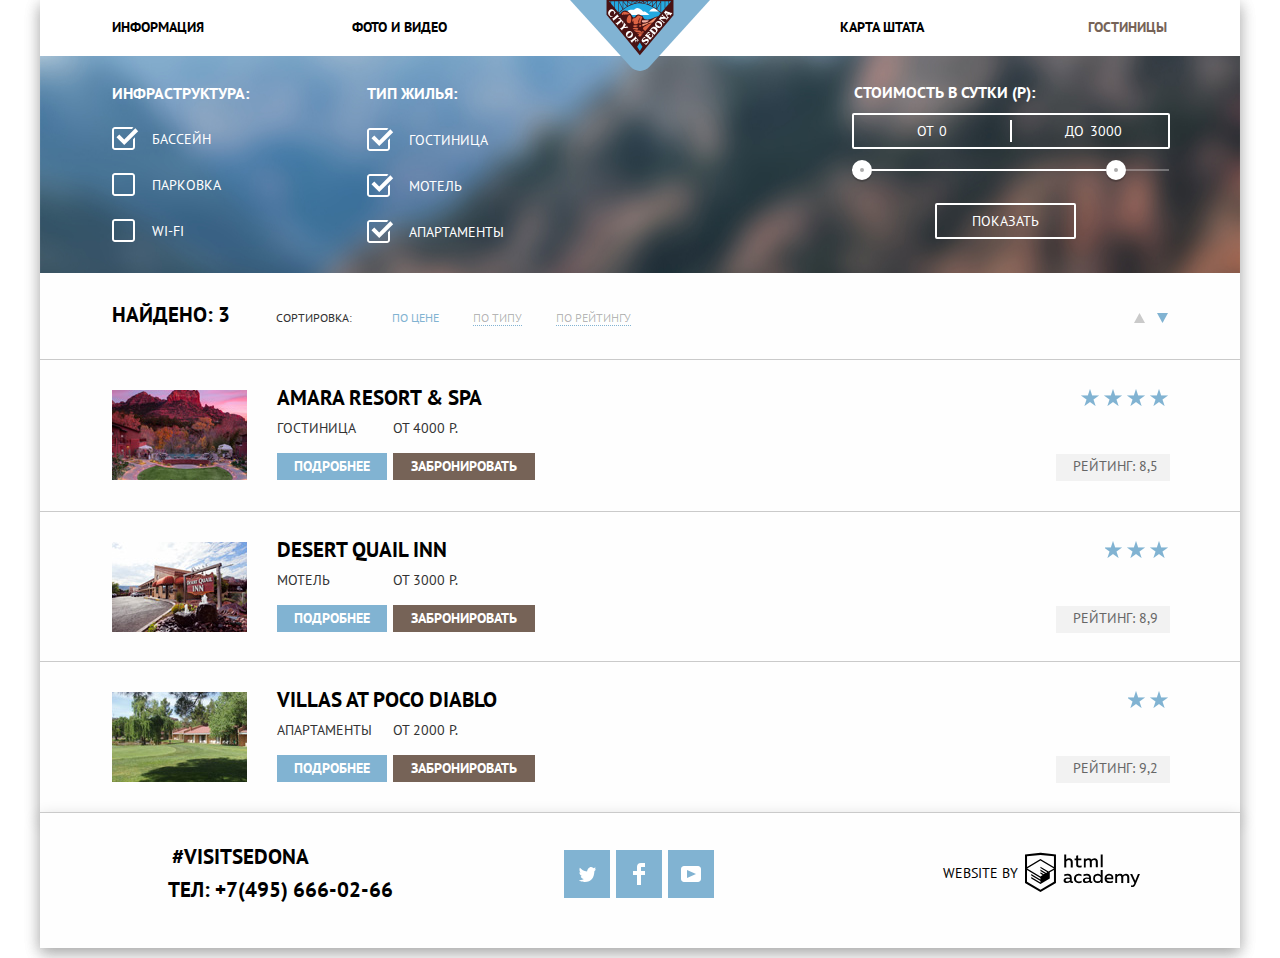
==== commit 6216a980: "правки" ====
--- a/catalog.html
+++ b/catalog.html
@@ -6,7 +6,7 @@
   <title>Седона</title>
   <link href="https://fonts.googleapis.com/css?family=PT+Sans:400,700&display=swap&subset=cyrillic" rel="stylesheet">
   <link rel="stylesheet" href="css/normalize.css">
-  <link href="css/style-min.css" rel="stylesheet">
+  <link href="css/style.css" rel="stylesheet">
 </head>
 
 <body>
--- a/css/style.css
+++ b/css/style.css
@@ -0,0 +1,1252 @@
+html,
+body {
+	margin: 0;
+	padding: 0;
+	font-family: "PT Sans", "Arial", sans-serif;
+	font-size: 14px;
+	line-height: 21px;
+	font-weight: 400;
+	color: #333333;
+	text-transform: uppercase;
+	min-width: 1200px;
+	background-color: #ffffff;
+}
+a {
+	text-decoration: none;
+}
+img {
+	max-width: 100%;
+	height: auto;
+}
+.visually-hidden {
+	position: absolute;
+	width: 1px;
+	height: 1px;
+	margin: -1px;
+	border: 0;
+	padding: 0;
+	clip: rect(0 0 0 0);
+	overflow: hidden;
+}
+.container {
+	width: 1200px;
+	height: auto;
+	margin: 0 auto;
+	margin-bottom: 10px;
+	box-shadow: 0px 5px 15px 0 rgba(0, 1, 1, 0.2);
+	background-color: #fefefe;
+}
+.main-header-logo {
+	display: block;
+	width: 140px;
+	height: 71px;
+	position: absolute;
+	margin-left: 530px;
+	z-index: 1;
+}
+.main-navigation {
+	display: flex;
+	position: absolute;
+	background-color: #ffffff;
+}
+.site-navigation {
+	display: flex;
+	flex-wrap: wrap;
+	line-height: 26px;
+	margin: 0;
+	padding: 0;
+	text-indent: 0;
+	list-style: none;
+	background-color: transparent;
+	width: 1200px;
+	min-height: 56px;
+	position: relative;
+}
+.site-navigation a {
+	display: block;
+	color: #000000;
+	vertical-align: middle;
+	background-color: #ffffff;
+}
+.menu-section {
+	width: 239px;
+	font-size: 14px;
+	text-align: center;
+	line-height: 26px;
+	font-weight: bold;
+	margin-bottom: 8px;
+}
+.info {
+	width: 93px;
+	height: 12px;
+	text-align: left;
+	padding: 14px 74px 22px 72px;
+}
+.menu-section a:hover {
+	color: #81b3d2;
+}
+.menu-section a:active {
+	color: rgba(0, 0, 0, 0.3);
+}
+.photo {
+	width: 101px;
+	height: 12px;
+	padding: 14px 65px 22px 73px;
+	text-align: left;
+}
+.map-state {
+	width: 94px;
+	height: 10px;
+	padding: 14px 70px 22px 72px;
+	margin-left: 240px;
+	text-align: right;
+}
+.hotels {
+	width: 79px;
+	height: 12px;
+	padding: 14px 72px 22px 94px;
+	text-align: right;
+}
+a.site-navigation-current {
+	color: #766357;
+}
+.welcome-pic {
+	width: 1200px;
+	height: 564px;
+	background-image: url("../img/polygon.png"), url("../img/bg.jpg");
+	background-position: -1px 506px, top center;
+	background-repeat: no-repeat no-repeat;
+	background-color: #cacaca;
+}
+.welcome-pic img {
+	width: 459px;
+	height: 353px;
+	padding: 132px 371px 22px 370px;
+}
+.reasons-header {
+	display: block;
+	width: 493px;
+	font-style: normal;
+	font-weight: 400;
+	font-size: 14px;
+	line-height: 26px;
+	text-align: center;
+	margin: 2px 350px 51px 353px;
+}
+.header-one {
+	width: 440px;
+	min-height: 48px;
+	text-align: center;
+	font-size: 21px;
+	line-height: 26px;
+	color: #000000;
+	margin-left: 380px;
+	margin-top: 60px;
+	margin-bottom: 26px;
+	background-color: #ffffff;
+}
+.sedona-header {
+	display: flex;
+	flex-direction: column-reverse;
+}
+.advantage-header {
+	font-size: 21px;
+	color: #ffffff;
+	text-align: center;
+}
+.advantage-number {
+	width: 52px;
+}
+.advantage-description {
+	width: 400px;
+	background-color: #81b3d2;
+	text-align: center;
+}
+.number-one {
+	width: 122px;
+	margin-top: 46px;
+	margin-bottom: 23px;
+	margin-left: auto;
+	margin-right: auto;
+}
+.number-two {
+	width: 151px;
+	margin-top: 46px;
+	margin-bottom: 22px;
+	margin-left: auto;
+	margin-right: auto;
+}
+.advantages {
+	color: #ffffff;
+	display: flex;
+	min-height: 256px;
+}
+.advantage-image {
+	width: 800px;
+	height: 256px;
+	background-color: #cacaca;
+}
+.advantage-text {
+	margin-top: 21px;
+	margin-left: auto;
+	margin-right: auto;
+}
+.text-one {
+	width: 280px;
+	margin-left: 59px;
+}
+.text-two {
+	width: 304px;
+	margin-top: 23px;
+	margin-left: 48px;
+	margin-right: 49px;
+}
+.recommendations-list {
+	display: flex;
+	justify-content: space-between;
+	margin-left: 73px;
+	margin-right: 63px;
+	text-align: center;
+	position: relative;
+}
+.recommendation-name {
+	font-size: 21px;
+	color: #000000;
+	line-height: 21px;
+	font-weight: bold;
+}
+.one>.recommendation-name {
+	margin-top: 161px;
+	margin-left: 91px;
+	margin-right: 93px;
+	text-align: center;
+}
+.one::before {
+	content: url(../img/icon-1.png);
+	position: absolute;
+	left: 88px;
+	margin-top: 60px;
+	width: 75px;
+	height: 72px;
+}
+.recommendations-explanation-one {
+	width: 254px;
+	margin-top: 22px;
+	text-align: center;
+	margin-bottom: 80px;
+}
+.two>.recommendation-name {
+	margin-bottom: 23px;
+	margin-top: 161px;
+	margin-left: 24px;
+	margin-right: 16px;
+	text-align: center;
+}
+.two::before {
+	content: url(../img/icon-3.png);
+	position: absolute;
+	left: 489px;
+	margin-top: 61px;
+	width: 74px;
+	height: 70px;
+}
+.recommendations-explanation-two {
+	width: 285px;
+	margin-top: 22px;
+	margin-left: 10px;
+	text-align: center;
+	margin-bottom: 80px;
+}
+.three>.recommendation-name {
+	margin-bottom: 23px;
+	margin-top: 161px;
+	text-align: center;
+}
+.three::before {
+	content: url(../img/icon-2.png);
+	position: absolute;
+	left: 895px;
+	margin-top: 56px;
+	width: 64px;
+	height: 76px;
+}
+.recommendations-explanation-three {
+	width: 273px;
+	text-align: center;
+	margin-top: 22px;
+	margin-bottom: 80px;
+}
+.social-media,
+.infrastructure,
+.type-of-housing {
+	list-style-type: none;
+}
+.results {
+	width: 236px;
+	color: #000000;
+	font-size: 14px;
+	line-height: 26px;
+	text-align: left;
+	margin-top: 10px;
+	margin-left: 72px;
+}
+.list-menu {
+	display: flex;
+	justify-content: space-between;
+	margin-top: 32px;
+	list-style: none;
+}
+.list-menu a {
+	color: #000000;
+	font-size: 12px;
+	line-height: 18px;
+	color: rgba(0, 0, 0, 0.3);
+	margin-right: 34px;
+	border-bottom: 1px dotted #81b3d2;
+}
+.list-menu a:hover {
+	color: #81b3d2;
+	border-bottom: 1px dotted #81b3d2;
+}
+.list-menu a:active {
+	color: #000000;
+	list-style: none;
+	border-bottom: none;
+}
+.place-name {
+	width: 100%;
+	min-height: 16px;
+	margin-top: 25px;
+	margin-bottom: 2px;
+}
+.place-name a {
+	font-size: 21px;
+	line-height: 26px;
+	color: #000000;
+	font-weight: bold;
+	text-align: left;
+}
+.place-name a:hover,
+.place-name a:focus {
+	color: #81b3d2;
+}
+.place-name a:active {
+	color: rgba(0, 0, 0, 0.3);
+}
+.catalog-item {
+	display: flex;
+	justify-content: space-between;
+	margin-right: 0px;
+	margin-left: 0px;
+	margin-top: 11px;
+	border-top: 1px solid #cacaca;
+	margin-bottom: -16px;
+}
+.item-villas {
+	margin-top: 9px;
+}
+.rating {
+	margin-right: 70px;
+}
+.content-alignment {
+	display: flex;
+	min-height: 150px;
+	justify-content: row;
+}
+.place-pic img {
+	width: 135px;
+	height: 90px;
+	margin-top: 30px;
+	margin-bottom: 30px;
+	margin-left: 72px;
+}
+.place-info {
+	width: 800px;
+	margin-left: 35px;
+}
+.place-type,
+.place-price {
+	display: flex;
+	flex-direction: column;
+	min-height: 100px;
+}
+.place-wrap {
+	display: flex;
+	justify-content: flex-start;
+}
+.more-details-button,
+.booking-button {
+	margin-top: 18px;
+	margin-right: 6px;
+}
+.more-details-button {
+	width: 76px;
+	height: 15px;
+	font-size: 14px;
+	background-color: #81b3d2;
+	color: #ffffff;
+	padding: 3px 17px 9px 17px;
+	text-align: center;
+	margin: 0;
+	margin-right: 6px;
+	margin-top: 7px;
+	font-weight: bold;
+}
+.more-details-button:hover,
+.more-details-button:focus {
+	background-color: #669ec0;
+}
+.more-details-button:active {
+	background-color: #669ec0;
+	color: rgba(255, 255, 255, 0.3);
+}
+.booking-button {
+	display: block;
+	color: white;
+	background-color: #766357;
+	width: 142px;
+	height: 24px;
+	font-size: 14px;
+	padding-top: 3px;
+	text-align: center;
+	margin-top: 7px;
+	font-weight: bold;
+}
+.booking-button:hover,
+.booking-button:focus {
+	background-color: #604e43;
+}
+.booking-button:active {
+	background-color: #604e43;
+	color: rgba(255, 255, 255, 0.3);
+}
+.content-decor {
+	color: #333333;
+	margin-top: 5px;
+	margin-bottom: 7px;
+	padding: 0;
+}
+.rating-decor {
+	display: block;
+	color: #666666;
+	background-color: #f2f2f2;
+	width: 110px;
+	min-height: 25px;
+	text-align: center;
+	margin-left: 0px;
+	padding-left: 4px;
+	padding-top: 2px;
+}
+.stage-2 {
+	flex-direction: row-reverse;
+	margin-top: 2px;
+}
+.stage-3 {
+	width: 1200px;
+	background-color: #eeeeee;
+	color: #000000;
+}
+.number-three {
+	width: 117px;
+	margin-top: 48px;
+	margin-bottom: 22px;
+	margin-left: auto;
+	margin-right: auto;
+}
+.number-3 {
+	width: 208px;
+	margin-top: 22px;
+}
+.number-four {
+	width: 100px;
+	margin-top: 48px;
+	margin-bottom: 22px;
+	margin-left: auto;
+	margin-right: auto;
+}
+.number-4 {
+	width: 262px;
+	margin-top: 22px;
+}
+.number-five {
+	width: 100px;
+	margin-top: 48px;
+	margin-bottom: 22px;
+	margin-left: auto;
+	margin-right: auto;
+}
+.number-5 {
+	width: 249px;
+	margin-top: 22px;
+}
+.sedona-search {
+	display: block;
+	background-color: #766357;
+	width: 568px;
+	font-size: 21px;
+	font-weight: bold;
+	line-height: 26px;
+	white-space: nowrap;
+	min-height: 57px;
+	text-align: center;
+	padding-top: 29px;
+	margin-left: -67px;
+	color: #ffffff;
+}
+.sedona-search:hover,
+.sedona-search:focus {
+	background-color: #604e43;
+}
+.sedona-search:active {
+	color: rgba(255, 255, 255, 0.3);
+	background-color: #503e33;
+}
+.if-interested {
+	display: block;
+	text-align: center;
+	width: 434px;
+	margin-left: 383px;
+	margin-top: 50px;
+}
+.if-interested-header {
+	font-size: 30px;
+	color: #000000;
+	line-height: 36px;
+	font-weight: bold;
+	text-align: center;
+}
+.if-interested-dates {
+	width: 295px;
+	margin-top: -5px;
+	margin-left: 68px;
+	line-height: 24px;
+	text-align: center;
+}
+.if-interested-dates-second {
+	display: block;
+	margin-top: -13px;
+	width: 435px;
+	margin-bottom: 49px;
+}
+@keyframes bounce {
+	0% {
+		transform: translateY(-2000px);
+	}
+	70% {
+		transform: translateY(30px);
+	}
+	90% {
+		transform: translateY(-10px);
+	}
+	100% {
+		transform: translateY(0);
+	}
+}
+@keyframes shake {
+	0%, 100% {
+		transform: translateX(0);
+	}
+	10%,
+	30%,
+	50%,
+	70%,
+	90% {
+		transform: translateX(-10px);
+	}
+	20%,
+	40%,
+	60%,
+	80% {
+		transform: translateX(10px);
+	}
+}
+.modal-search {
+	position: relative;
+}
+.hotels-search {
+	left: 50%;
+	top: -600px;
+	transform: translateX(-50%);
+	position: absolute;
+	box-shadow: 0px 7px 15px 0 rgba(0, 1, 1, 0.15);
+	background-color: #ffffff;
+	flex-wrap: wrap;
+	font-size: 14px;
+	font-weight: bold;
+}
+.hotels-search input:focus {
+	box-shadow: inset 0px 0px 0px 2px #e5e5e5;
+}
+.modal-show {
+	display: block;
+	animation: bounce 0.6s;
+}
+.modal-error {
+	display: block;
+	animation: shake 0.6s;
+}
+.shake {
+animation: shake .5s ease-in-out;
+animation-fill-mode:forwards
+}
+.date-in {
+	display: flex;
+	height: 38px;
+	padding-top: 55px;
+}
+.date-out {
+	display: flex;
+	height: 38px;
+	padding-top: 29px;
+}
+.search-fields {
+	box-sizing: border-box;
+	width: 345px;
+	padding-left: 9px;
+	margin-left: 19px;
+	font: inherit;
+	font-weight: bold;
+	color: #000000;
+	text-transform: uppercase;
+	background-color: #f2f2f2;
+	border: none;
+}
+.search-fields:hover {
+	background-color: #ebebeb;
+}
+.search-fields:focus {
+	background-color: #ffffff;
+	border: 2px solid #e5e5e5;
+}
+.calendar {
+	background-image: url("../img/calendar.png");
+	background-position: 313px center;
+	background-repeat: no-repeat;
+}
+.calendar:hover {
+	background-image: url("../img/calendar2.png");
+}
+.calendar:active {
+	background-image: url("../img/calendar3.png");
+}
+.count {
+	box-sizing: border-box;
+	width: 38px;
+	height: 38px;
+	font: inherit;
+	color: #000000;
+	padding-left: 0;
+	text-transform: uppercase;
+	background-color: #f2f2f2;
+	border: none;
+	font-weight: bold;
+	text-align: center;
+}
+.count-field {
+	display: flex;
+	flex-direction: row;
+}
+.date-space {
+	width: 95px;
+	height: 12px;
+	font-weight: bold;
+	margin-top: 9px;
+	margin-left: 55px;
+}
+.amount-of-adult {
+	display: flex;
+	margin-top: 30px;
+}
+.adult {
+	margin-top: 9px;
+	margin-left: 55px;
+	margin-right: 16px;
+	font-weight: bold;
+}
+.amount-of-children {
+	display: flex;
+	margin-top: 30px;
+}
+.children {
+	margin-top: 9px;
+	margin-left: 52px;
+	margin-right: 3px;
+	font-weight: bold;
+}
+/* Для Chrome */
+
+input[type=number]::-webkit-inner-spin-button,
+input[type=number]::-webkit-outer-spin-button {
+	-webkit-appearance: none;
+	-moz-appearance: none;
+	appearance: none;
+	margin: 0;
+}
+/* Для Firefox */
+
+input[type=number] {
+	-moz-appearance: textfield;
+}
+.quantity-arrow-minus {
+	width: 38px;
+	height: 38px;
+	margin-right: -19px;
+	margin-left: 25px;
+	background-color: #f2f2f2;
+	position: relative;
+	border: none;
+}
+.quantity-arrow-minus::before {
+	content: url(../img/minus.png);
+	position: absolute;
+	left: 50%;
+	top: 7px;
+	transform: translateX(-50%);
+}
+.quantity-arrow-minus:hover::before {
+	content: url(../img/minus2.png);
+	background-color: #f2f2f2;
+}
+.quantity-arrow-minus:active::before {
+	content: url(../img/minus3.png);
+	background-color: #f2f2f2;
+}
+.kids-minus::before {
+	content: url(../img/minus.png);
+	position: absolute;
+	left: 50%;
+	top: 7px;
+	transform: translateX(-50%);
+}
+.kids-minus:hover::before {
+	content: url(../img/minus2.png);
+	background-color: #f2f2f2;
+}
+.kids-minus:active::before {
+	content: url(../img/minus3.png);
+	background-color: #f2f2f2;
+}
+.quantity-arrow-plus {
+	width: 38px;
+	height: 38px;
+	background-color: #f2f2f2;
+	text-align: center;
+	position: relative;
+	border: none;
+}
+.kids-plus {
+	margin-right: 25px;
+}
+.kids-plus::after {
+	content: url(../img/plus.png);
+	position: absolute;
+	left: 50%;
+	top: 11px;
+	transform: translateX(-50%);
+}
+.kids-plus:hover::after {
+	content: url(../img/plus2.png);
+	background-color: #f2f2f2;
+}
+.kids-plus:active::after {
+	content: url(../img/plus3.png);
+	background-color: #f2f2f2;
+}
+.quantity-arrow-plus::after {
+	content: url(../img/plus.png);
+	position: absolute;
+	left: 50%;
+	top: 11px;
+	transform: translateX(-50%);
+}
+.quantity-arrow-plus:hover::after {
+	content: url(../img/plus2.png);
+	background-color: #f2f2f2;
+}
+.quantity-arrow-plus:active::after {
+	content: url(../img/plus3.png);
+	background-color: #f2f2f2;
+}
+.modal-map {
+	top: 2165px;
+	z-index: 1;
+	background-image: url(../img/map.png);
+	background-color: #cacaca;
+	margin: 0;
+}
+.iframe {
+	border: none;
+}
+a.buy {
+	color: #81b3d2;
+	border-color: transparent;
+}
+a>.down path {
+	fill: #81b3d2;
+}
+.filters {
+	display: flex;
+	background-color: #cacaca;
+	background-image: url("../img/filter-background.jpg");
+	background-position: top center;
+	background-repeat: no-repeat;
+}
+.filters-block {
+	display: flex;
+	justify-content: space-between;
+	flex-direction: row;
+	margin-top: 83px;
+	margin-right: 79px;
+	margin-left: 59px;
+	margin-bottom: -4px;
+}
+.filters-block fieldset {
+	border: none;
+}
+.filter-header-infrastructure,
+.filter-header-housing {
+	font-size: 16px;
+	line-height: 21px;
+	color: #ffffff;
+	text-align: left;
+	font-weight: bold;
+}
+.filter-header-infrastructure {
+	width: 139px;
+	margin-bottom: 6px;
+}
+.filter-header-housing {
+	width: 92px;
+	margin-bottom: 7px;
+	margin-left: 91px;
+	white-space: nowrap;
+}
+.filter-option {
+	font-size: 14px;
+	line-height: 21px;
+	color: #ffffff;
+	text-align: left;
+	margin-bottom: 25px;
+	position: relative;
+}
+.type-of-housing {
+	margin-left: 91px;
+}
+.type-of-housing label {
+	margin-left: 2px;
+}
+.check-box {
+	width: 23px;
+	height: 23px;
+	background-image: url(../img/checkbox-off.svg);
+	position: absolute;
+	left: -40px;
+	top: -2px;
+}
+.filter-input:focus+.check-box {
+	outline: 2px solid #bf1818;
+}
+.filter-input:checked+.check-box {
+	width: 27px;
+	height: 23px;
+	background-image: url(../img/checkbox-on.svg);
+}
+.filter-input:disabled+.check-box {
+	background-image: url(../img/checkbox-off-3.svg);
+}
+.filter-input:checked:disabled+.check-box {
+	width: 27px;
+	height: 23px;
+	background-image: url(../img/checkbox-on-2.svg);
+}
+.filter-range {
+	margin-left: 260px;
+}
+.sorting {
+	min-height: 73px;
+	margin: 0;
+	padding: 0;
+}
+.sorting-name {
+	font-size: 12px;
+	line-height: 18px;
+	margin-top: 34px;
+	margin-left: -118px;
+}
+.sorting-menu {
+	display: flex;
+	justify-content: row;
+	width: 355px;
+	min-height: 73px;
+	margin-left: -300px;
+}
+.price:active {
+	color: #81b3d2;
+	border: none;
+}
+.sorting {
+	margin-top: 2px;
+}
+.sorting-block {
+	display: flex;
+	justify-content: space-between;
+}
+.sorting-de-ascending ul {
+	list-style: none;
+}
+.sorting-de-ascending {
+	margin-top: 19px;
+}
+.sorting-icon {
+	display: flex;
+	justify-content: space-between;
+	margin-right: 60px;
+}
+.sorting-icon li {
+	padding-right: 12px;
+}
+.arrow-up path {
+	fill: #cacaca;
+}
+.arrow-up:hover path {
+	fill: #000000;
+}
+.arrow-up:active path {
+	fill: #81b3d2;
+}
+.courses-logo:hover path {
+	fill: #81b3d2;
+}
+.courses-logo:active path {
+	fill: #bdbbbc;
+}
+.star {
+	background-color: #ffffff;
+	background-image: url("../img/star.png");
+	background-position: top right;
+	background-repeat: repeat;
+	width: 18px;
+	height: 17px;
+	margin-bottom: 48px;
+	margin-left: auto;
+	margin-right: -1px;
+	margin-top: 29px;
+}
+.first {
+	width: 90px;
+}
+.second {
+	width: 66px;
+}
+.third {
+	width: 43px;
+}
+.form-search {
+	width: 458px;
+	height: 58px;
+	font-size: 21px;
+	line-height: 26px;
+	font-weight: bold;
+	text-align: center;
+	color: #ffffff;
+	text-transform: uppercase;
+	background-color: #81b3d2;
+	border: none;
+	margin-top: 54px;
+	margin-left: 55px;
+	margin-right: 55px;
+	margin-bottom: 55px;
+}
+.form-search:hover,
+.form-search:focus {
+	background-color: #669ec0;
+}
+.form-search:active {
+	color: rgba(255, 255, 255, 0.3);
+	background-color: #5496bd;
+}
+.filter-range {
+	width: 314px;
+	margin-top: 82px;
+	color: #ffffff;
+	text-transform: uppercase;
+}
+.filter-range-title {
+	margin-bottom: 10px;
+	margin-left: -1px;
+	font-weight: 600;
+	font-size: 16px;
+	line-height: 21px;
+}
+.price-controls {
+	position: relative;
+	width: 314px;
+	height: 32px;
+	margin-left: -3px;
+	margin-bottom: 20px;
+	font-size: 0;
+	border: 2px solid #ffffff;
+	border-radius: 2px;
+}
+.price-controls::after {
+	content: "";
+	position: absolute;
+	top: 50%;
+	left: 50%;
+	width: 2px;
+	height: 22px;
+	background: #ffffff;
+	transform: translate(-50%, -50%);
+}
+.price-controls label {
+	display: inline-block;
+	font-size: 14px;
+	line-height: 38px;
+	vertical-align: top;
+	cursor: pointer;
+}
+.price-controls .min-price {
+	width: 90px;
+	padding-left: 63px;
+	margin-top: -4px;
+}
+.price-controls .max-price {
+	width: 90px;
+	padding-left: 58px;
+	margin-top: -4px;
+}
+.price-controls input {
+	width: 50px;
+	min-height: 32px;
+	margin: 0;
+	color: inherit;
+	font: inherit;
+	background: none;
+	border: none;
+}
+.range-controls {
+	position: relative;
+	margin-left: -3px;
+	margin-bottom: 32px;
+}
+.range-controls .scale {
+	height: 2px;
+	background: rgba(255, 255, 255, 0.3);
+}
+.range-controls .bar {
+	width: 80%;
+	height: 2px;
+	background: #ffffff;
+}
+.range-toggle {
+	position: absolute;
+	top: -9px;
+	width: 4px;
+	height: 4px;
+	background: #ababab;
+	border: 8px solid #ffffff;
+	border-radius: 50%;
+	box-shadow: 0 2px 1px 0 rgba(0, 1, 1, 0.2);
+	cursor: pointer;
+}
+.range-toggle:hover {
+	width: 6px;
+	height: 6px;
+	border-radius: 50%;
+	background: #1c4f80;
+}
+.range-toggle-min {
+	left: 0;
+}
+.range-toggle-max {
+	left: 80%;
+}
+.btn-transparent {
+	display: block;
+	margin: 0 auto;
+	padding: 6px 35px;
+	margin-left: 80px;
+	font-size: 14px;
+	line-height: 20px;
+	color: #ffffff;
+	text-transform: uppercase;
+	background: transparent;
+	border: 2px solid #ffffff;
+	border-radius: 2px;
+	cursor: pointer;
+}
+.btn-transparent:hover {
+	color: #000000;
+	background: #ffffff;
+}
+.footer {
+	display: flex;
+	justify-content: space-between;
+	align-items: center;
+}
+.footer-social {
+	width: 400px;
+	align-items: center;
+}
+.footer-contacts {
+	display: flex;
+	flex-direction: column;
+	width: 400px;
+	align-items: center;
+	margin-top: -16px;
+	font-size: 21px;
+	line-height: 26px;
+	font-weight: bold;
+}
+.main-footer {
+	position: relative;
+	background-color: #ffffff;
+	margin-top: -127px;
+}
+.index-footer {
+	opacity: 0.9;
+}
+.catalog-footer {
+	align-items: center;
+	background-color: #fefefe;
+	-moz-box-shadow: 0px 5px 15px 0 rgba(0, 1, 1, 0.2);
+	-webkit-box-shadow: 0px 5px 15px 0 rgba(0, 1, 1, 0.2);
+	box-shadow: 0px 5px 15px 0 rgba(0, 1, 1, 0.2);
+	border-top: 1px solid #cacaca;
+}
+.footer-catalog {
+	margin-top: -12px;
+}
+.social-media {
+	display: flex;
+	justify-content: row;
+	align-items: center;
+	min-height: 48px;
+	flex-wrap: wrap;
+	list-style: none;
+}
+.social-media-catalog {
+	margin-top: 27px;
+	margin-left: 10px;
+}
+.social-button {
+	display: block;
+	width: 46px;
+	height: 48px;
+	text-align: center;
+	background-color: #81b3d2;
+	margin-top: 36px;
+	margin-bottom: 36px;
+}
+.social-button:hover,
+.social-button:focus {
+	background-color: #669ec0;
+}
+.social-button:active {
+	background-color: #5496bd;
+}
+.social-button img:active {
+	opacity: 0.3;
+}
+.footer-copyright {
+	display: flex;
+	width: 400px;
+	align-items: center;
+	line-height: 26px;
+	color: #000000;
+	margin-top: -5px;
+}
+.footer-copyright-catalog {
+	width: 400px;
+	min-height: 120px;
+	margin-top: 6px;
+}
+.twitter {
+	margin-top: 22px;
+	margin-right: 6px;
+	margin-left: 84px;
+}
+.twitter img {
+	width: 17px;
+	height: 15px;
+	padding-top: 17px;
+}
+.facebook {
+	margin-right: 6px;
+	margin-top: 22px;
+}
+.facebook img {
+	width: 12px;
+	height: 22px;
+	padding-top: 13px;
+}
+.youtube {
+	margin-top: 22px;
+}
+.youtube img {
+	width: 20px;
+	height: 16px;
+	padding-top: 16px;
+}
+.twitter-catalog {
+	margin-left: 74px;
+	margin-right: 6px;
+}
+.facebook-catalog {
+	margin-right: 6px;
+}
+.hashtag {
+	width: 136px;
+	height: 16px;
+	margin-left: -17px;
+	padding-top: 30px;
+	padding-bottom: 16px;
+	color: #000000;
+}
+.hashtag-catalog {
+	width: 136px;
+	min-height: 16px;
+	padding-top: 24px;
+	padding-bottom: 7px;
+	color: #000000;
+}
+.phone {
+	width: 223px;
+	height: 20px;
+	margin-left: 152px;
+	padding-bottom: 32px;
+	white-space: nowrap;
+	padding-right: 84px;
+	color: #000000;
+}
+.phone a {
+	color: #000000;
+}
+.phone-catalog {
+	width: 223px;
+	min-height: 20px;
+	padding-left: 79px;
+	padding-bottom: 10px;
+	white-space: nowrap;
+	color: #000000;
+}
+.phone-catalog a {
+	color: #000000;
+}
+.courses-logo {
+	width: 115px;
+	height: 41px;
+	padding-top: 39px;
+	padding-bottom: 40px;
+	margin-left: 8px;
+	margin-right: 101px;
+}
+.website-by {
+	width: 74px;
+	height: 11px;
+	margin-left: 103px;
+	margin-top: -22px;
+	padding-top: 14px;
+	padding-bottom: 16px;
+	white-space: nowrap;
+}